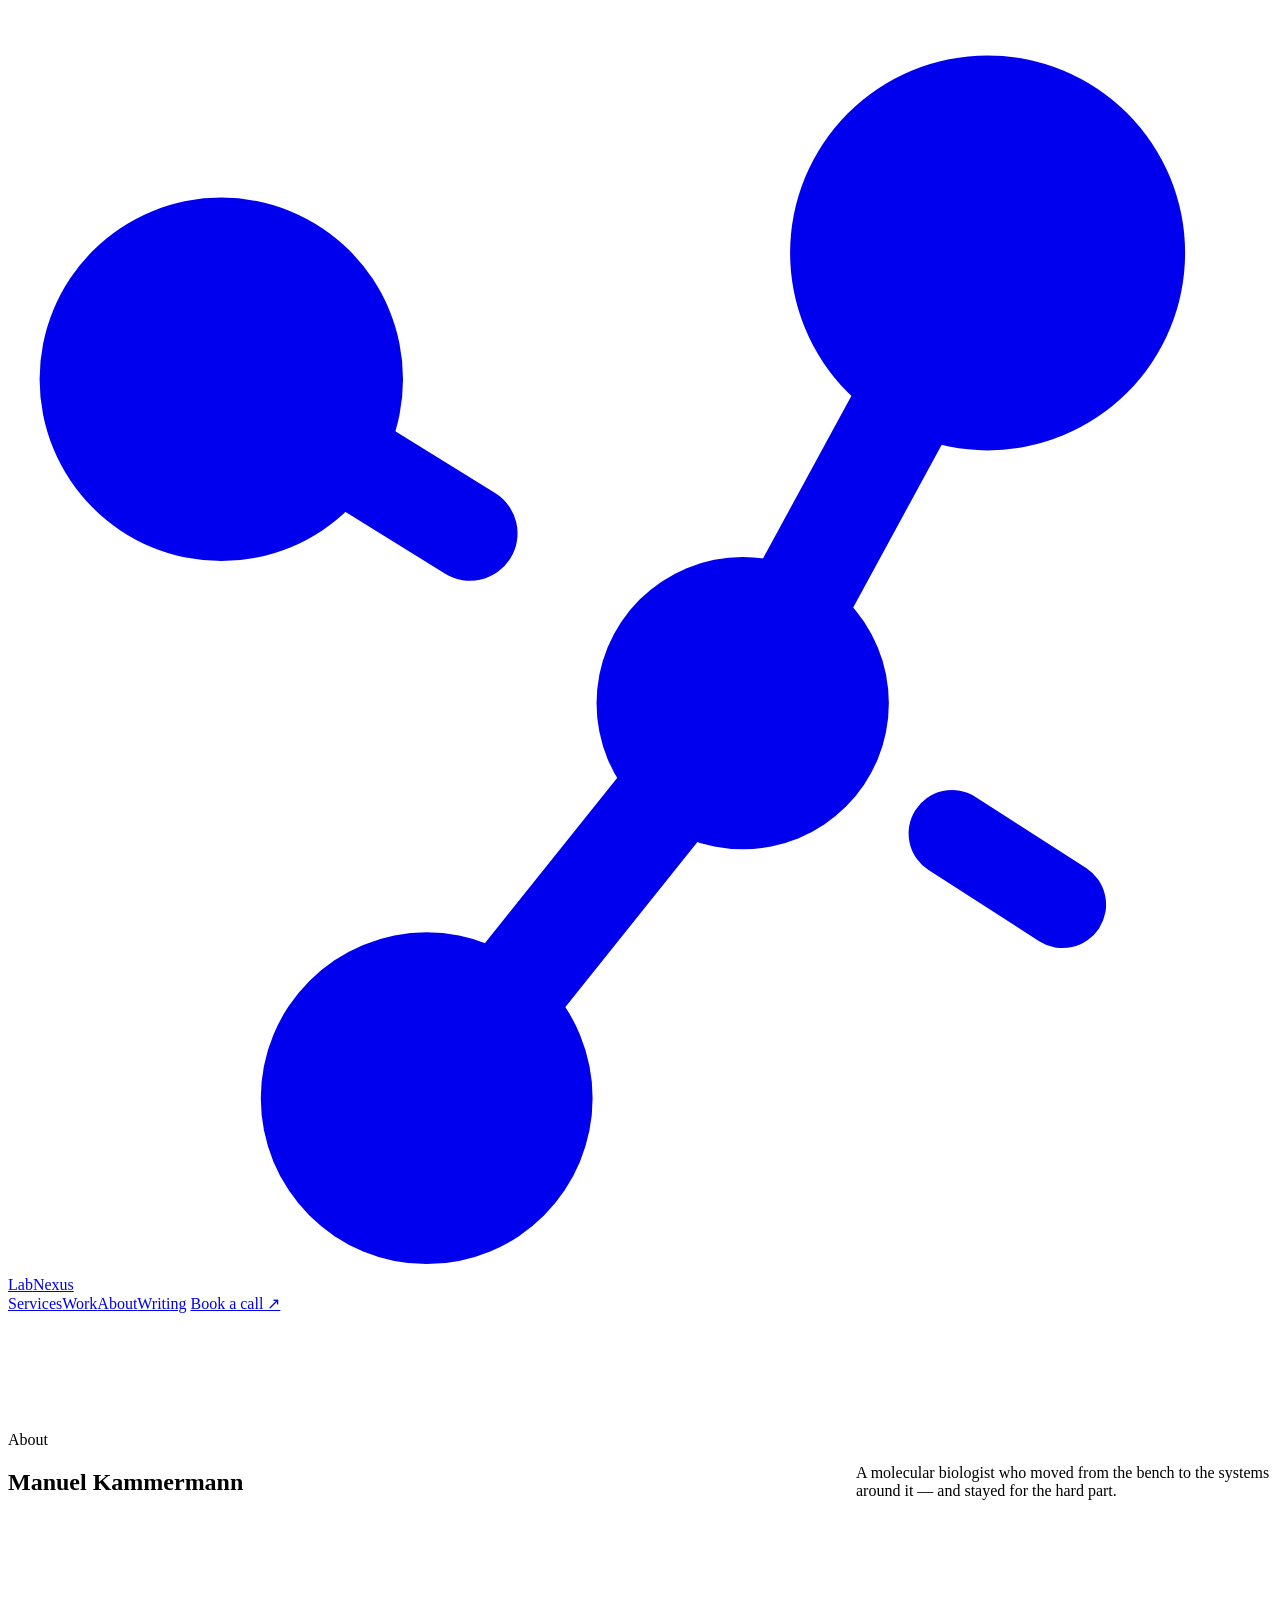
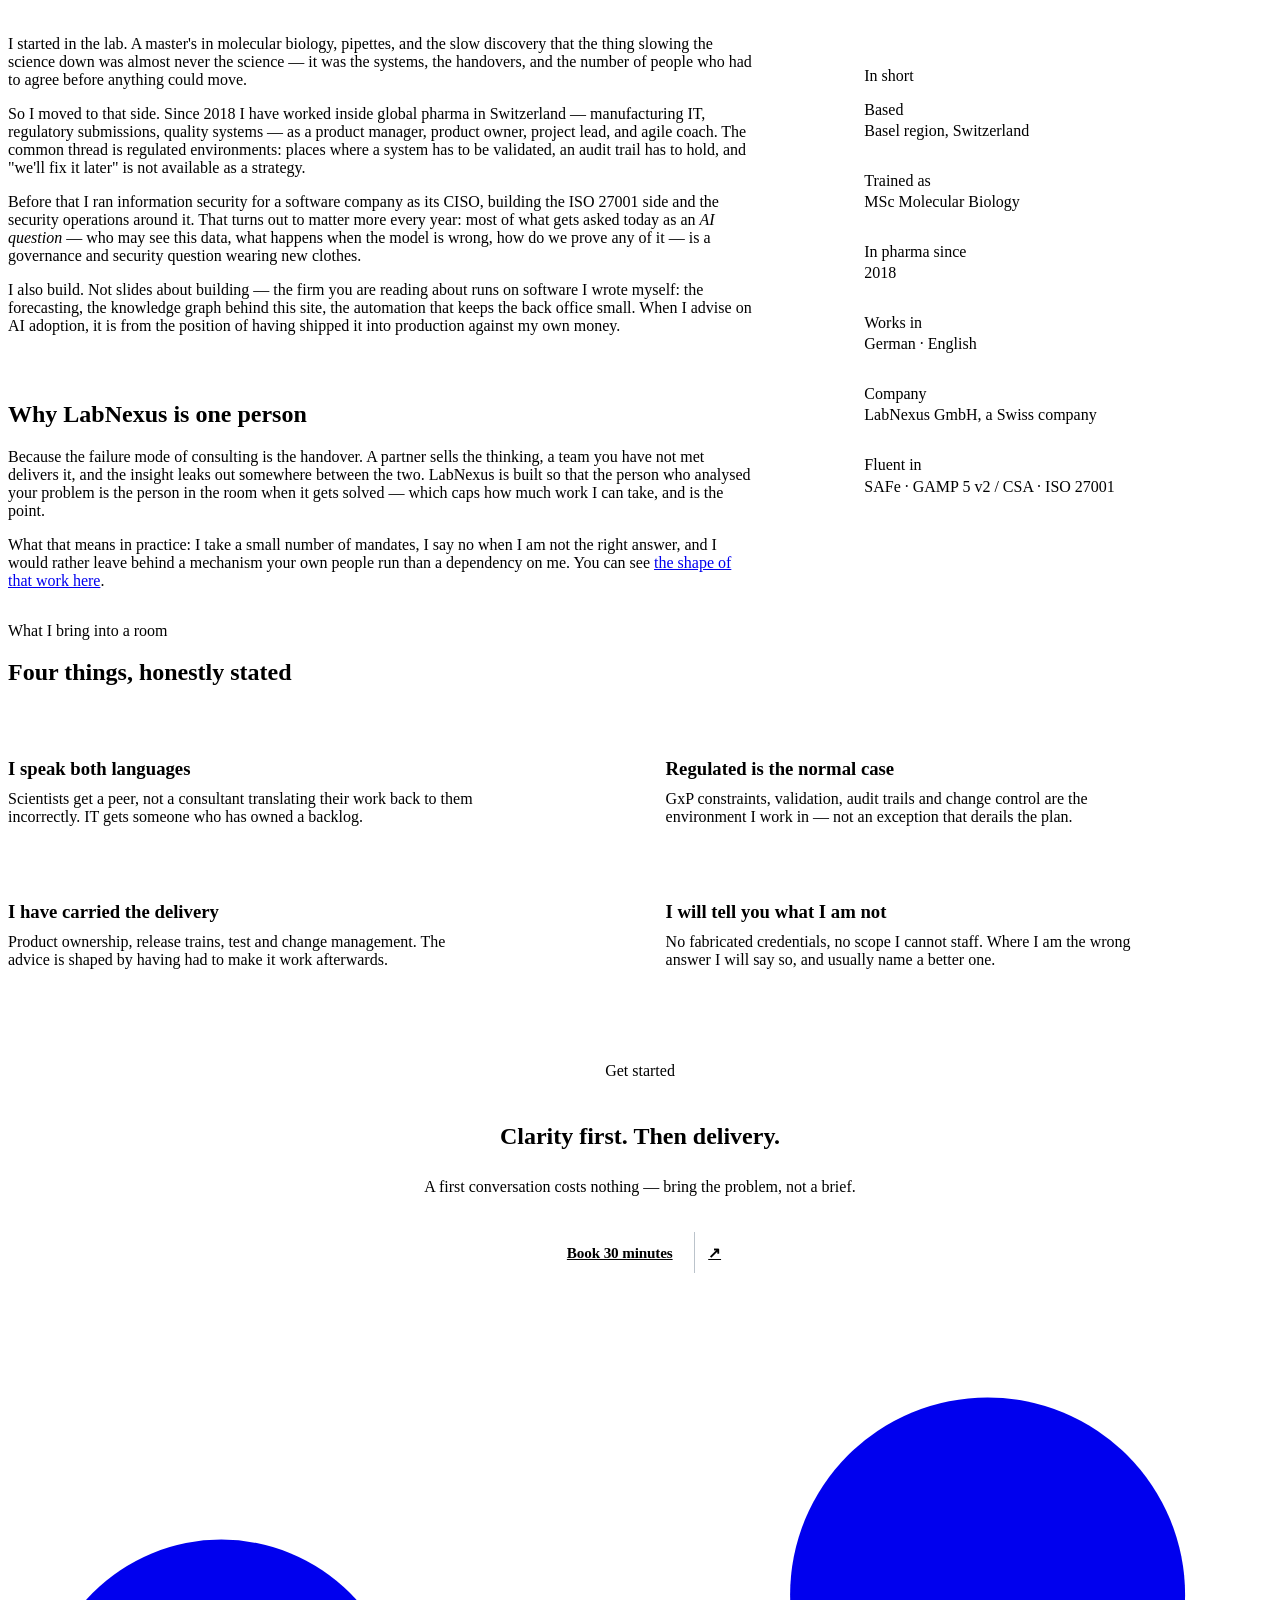
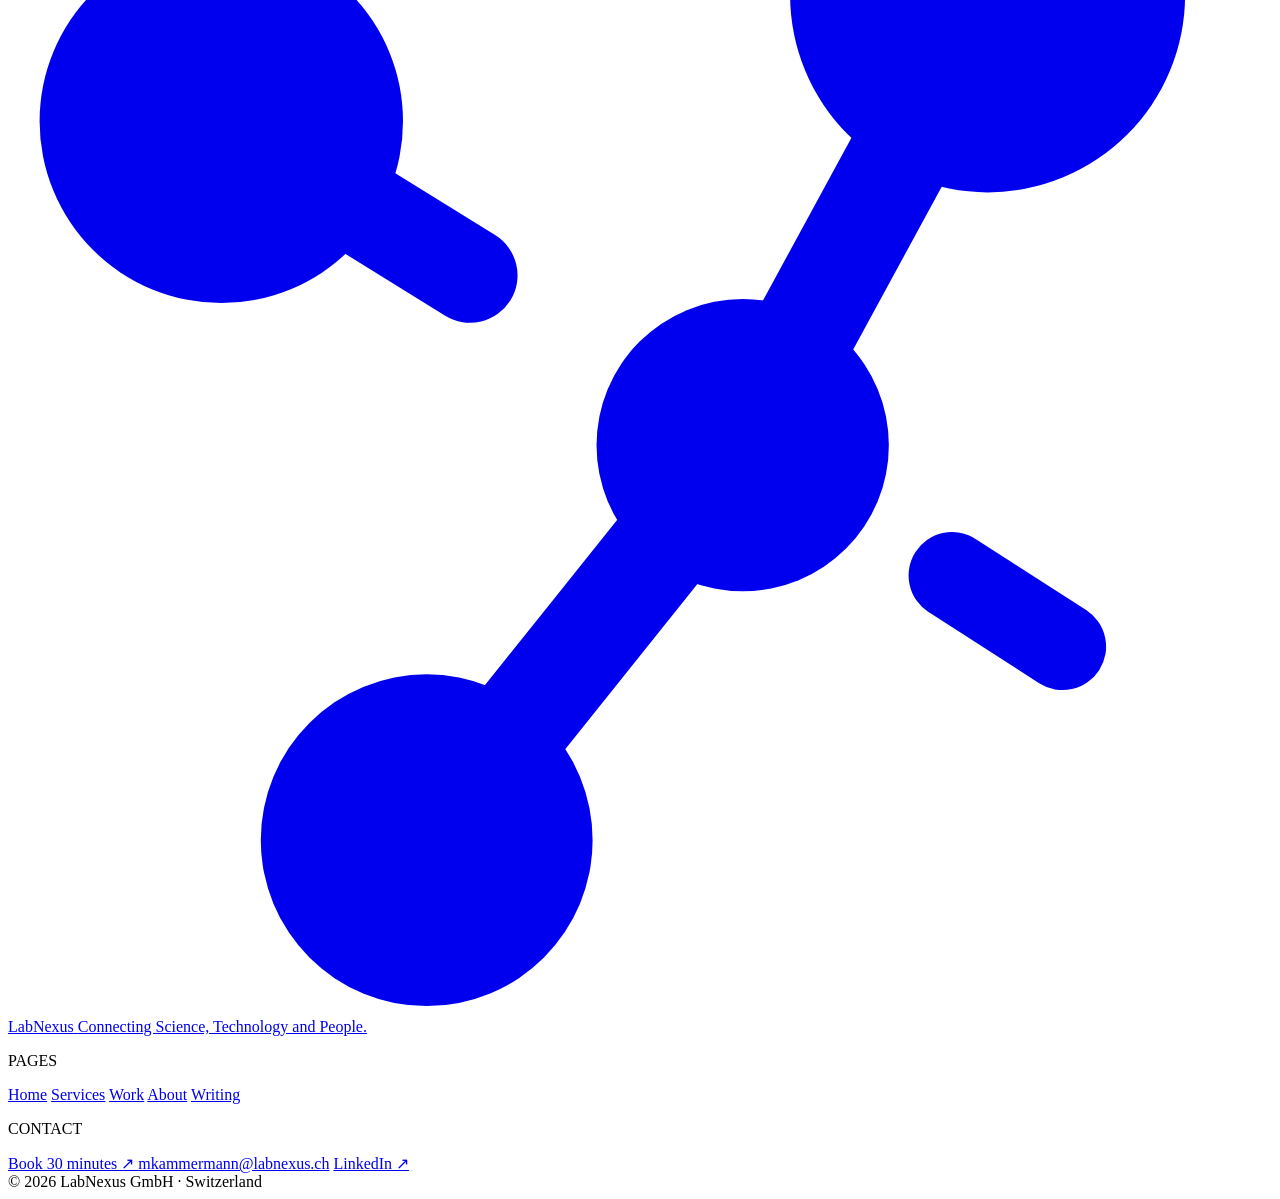
==== about/index.html @ 08b8c196 "site: build 2026-09-07T13:19Z" ====
<!DOCTYPE html><html lang="en"> <head><meta charset="utf-8"><meta name="viewport" content="width=device-width, initial-scale=1"><title>About — LabNexus</title><meta name="description" content="Manuel Kammermann, founder of LabNexus: a molecular biologist who moved from the bench to the systems around it, and has spent since 2018 inside regulated pharma."><meta property="og:title" content="About — LabNexus"><meta property="og:description" content="Manuel Kammermann, founder of LabNexus: a molecular biologist who moved from the bench to the systems around it, and has spent since 2018 inside regulated pharma."><meta property="og:type" content="website"><link rel="icon" href="data:,"><link rel="stylesheet" href="/labnexus-site/_astro/about.CJ8kAvr6.css">
<style>.waves[data-astro-cid-3a6e2aj5]{position:absolute;inset:auto 0 0;width:100%;height:min(60%,420px);pointer-events:none}
.hero[data-astro-cid-wu5dj4rx]{position:relative;overflow:hidden;padding-block:clamp(4rem,8vw,7rem)}.head[data-astro-cid-wu5dj4rx]{display:flex;align-items:flex-end;justify-content:space-between;gap:2rem;flex-wrap:wrap}.head[data-astro-cid-wu5dj4rx] .lead[data-astro-cid-wu5dj4rx]{max-width:26rem}
.btn[data-astro-cid-vnzlvqnm]{display:inline-flex;align-items:stretch;font-family:var(--font-sans);font-weight:500;font-size:.95rem;letter-spacing:-.01em;transition:opacity .15s ease,border-color .15s ease}.text[data-astro-cid-vnzlvqnm]{display:inline-flex;align-items:center;padding:.75em 1.4em}.arrow[data-astro-cid-vnzlvqnm]{display:inline-flex;align-items:center;justify-content:center;width:2.6em}.primary[data-astro-cid-vnzlvqnm]{background:var(--gold);color:var(--navy);font-weight:600}.primary[data-astro-cid-vnzlvqnm] .arrow[data-astro-cid-vnzlvqnm]{border-left:1px solid rgba(29,56,84,.3)}.primary[data-astro-cid-vnzlvqnm]:hover{opacity:.88}.ghost[data-astro-cid-vnzlvqnm]{border:1px solid var(--hairline);color:var(--fg)}.ghost[data-astro-cid-vnzlvqnm] .arrow[data-astro-cid-vnzlvqnm]{border-left:1px solid var(--hairline)}.ghost[data-astro-cid-vnzlvqnm]:hover{border-color:var(--fg)}
.split[data-astro-cid-kh7btl4r]{display:grid;grid-template-columns:minmax(0,1.7fr) minmax(0,1fr);gap:clamp(2.5rem,6vw,5rem);align-items:start}.bio[data-astro-cid-kh7btl4r] h2{margin-top:2.75em}.facts[data-astro-cid-kh7btl4r]{background:var(--surface);border-radius:12px;padding:clamp(1.5rem,2.5vw,2rem);position:sticky;top:2rem}.facts[data-astro-cid-kh7btl4r] dl[data-astro-cid-kh7btl4r]{margin:0;display:grid;gap:1.1rem}.row[data-astro-cid-kh7btl4r]{display:grid;gap:.2rem;border-top:1px solid var(--hairline);padding-top:.9rem}.row[data-astro-cid-kh7btl4r]:first-child{border-top:0;padding-top:0}dt[data-astro-cid-kh7btl4r]{color:var(--fg-3)}dd[data-astro-cid-kh7btl4r]{margin:0;color:var(--fg);font-weight:500}.head[data-astro-cid-kh7btl4r]{margin-bottom:clamp(2rem,4vw,3rem)}.grid[data-astro-cid-kh7btl4r]{display:grid;grid-template-columns:1fr 1fr;gap:clamp(2rem,4vw,3.5rem)}.item[data-astro-cid-kh7btl4r]{border-top:1px solid var(--hairline);padding-top:1.5rem}.item[data-astro-cid-kh7btl4r] .h3[data-astro-cid-kh7btl4r]{margin:0 0 .6rem}.item[data-astro-cid-kh7btl4r] p[data-astro-cid-kh7btl4r]{margin:0;color:var(--fg-2);max-width:30rem}@media(max-width:900px){.split[data-astro-cid-kh7btl4r]{grid-template-columns:1fr}.facts[data-astro-cid-kh7btl4r]{position:static}}@media(max-width:760px){.grid[data-astro-cid-kh7btl4r]{grid-template-columns:1fr}}
.banner[data-astro-cid-frbqrhml]{background:var(--surface);border-radius:16px;padding:clamp(3rem,6vw,5rem) clamp(1.5rem,4vw,4rem);display:grid;justify-items:center;text-align:center;gap:.5rem}.sub[data-astro-cid-frbqrhml]{margin:0 0 1.75rem;color:var(--fg-2);max-width:34rem}
</style></head> <body> <header class="dark" data-astro-cid-dmqpwcec> <div class="container bar" data-astro-cid-dmqpwcec> <a href="/labnexus-site/" class="brand" data-astro-cid-dmqpwcec><span class="logo" data-astro-cid-tvrurpns> <svg viewBox="0 0 32 32" aria-hidden="true" data-astro-cid-tvrurpns> <g stroke="currentColor" stroke-linecap="round" data-astro-cid-tvrurpns> <line x1="24.8" y1="6.2" x2="18.6" y2="17.6" stroke-width="2.6" data-astro-cid-tvrurpns></line> <line x1="18.6" y1="17.6" x2="10.6" y2="27.6" stroke-width="2.6" data-astro-cid-tvrurpns></line> <line x1="5.4" y1="9.4" x2="11.7" y2="13.3" stroke-width="2.4" data-astro-cid-tvrurpns></line> <line x1="23.9" y1="20.9" x2="26.7" y2="22.7" stroke-width="2.2" data-astro-cid-tvrurpns></line> </g> <circle cx="24.8" cy="6.2" r="5" fill="currentColor" data-astro-cid-tvrurpns></circle> <circle cx="5.4" cy="9.4" r="4.6" fill="currentColor" data-astro-cid-tvrurpns></circle> <circle cx="18.6" cy="17.6" r="3.7" fill="currentColor" data-astro-cid-tvrurpns></circle> <circle cx="10.6" cy="27.6" r="4.2" fill="currentColor" data-astro-cid-tvrurpns></circle> </svg> <span class="word" data-astro-cid-tvrurpns>Lab<span class="nexus" data-astro-cid-tvrurpns>Nexus</span></span> </span>  </a> <nav data-astro-cid-dmqpwcec> <a href="/labnexus-site/#services" data-astro-cid-dmqpwcec>Services</a><a href="/labnexus-site/work" data-astro-cid-dmqpwcec>Work</a><a href="/labnexus-site/about" data-astro-cid-dmqpwcec>About</a><a href="/labnexus-site/blog" data-astro-cid-dmqpwcec>Writing</a> <a href="https://calendar.app.google/GWzn5e6jQNoAXdLj6" target="_blank" rel="noopener noreferrer" class="cta" data-astro-cid-dmqpwcec>
Book a call ↗
</a> </nav> </div> </header>  <main>  <section class="hero dark" data-astro-cid-wu5dj4rx> <svg class="waves" viewBox="0 0 1440 420" preserveAspectRatio="xMidYMax slice" aria-hidden="true" data-astro-cid-3a6e2aj5> <path d="M-20,180 C 360,120 900,60 1460,130" fill="none" stroke="var(--green)" stroke-width="1" opacity="0.05" data-astro-cid-3a6e2aj5></path><path d="M-20,198 C 360,132 900,78 1460,144" fill="none" stroke="var(--green)" stroke-width="1" opacity="0.059000000000000004" data-astro-cid-3a6e2aj5></path><path d="M-20,216 C 360,144 900,96 1460,158" fill="none" stroke="var(--green)" stroke-width="1" opacity="0.068" data-astro-cid-3a6e2aj5></path><path d="M-20,234 C 360,156 900,114 1460,172" fill="none" stroke="var(--green)" stroke-width="1" opacity="0.077" data-astro-cid-3a6e2aj5></path><path d="M-20,252 C 360,168 900,132 1460,186" fill="none" stroke="var(--green)" stroke-width="1" opacity="0.086" data-astro-cid-3a6e2aj5></path><path d="M-20,270 C 360,180 900,150 1460,200" fill="none" stroke="var(--green)" stroke-width="1" opacity="0.095" data-astro-cid-3a6e2aj5></path><path d="M-20,288 C 360,192 900,168 1460,214" fill="none" stroke="var(--green)" stroke-width="1" opacity="0.104" data-astro-cid-3a6e2aj5></path><path d="M-20,306 C 360,204 900,186 1460,228" fill="none" stroke="var(--green)" stroke-width="1" opacity="0.113" data-astro-cid-3a6e2aj5></path><path d="M-20,324 C 360,216 900,204 1460,242" fill="none" stroke="var(--green)" stroke-width="1" opacity="0.122" data-astro-cid-3a6e2aj5></path><path d="M-20,342 C 360,228 900,222 1460,256" fill="none" stroke="var(--green)" stroke-width="1" opacity="0.131" data-astro-cid-3a6e2aj5></path><path d="M-20,360 C 360,240 900,240 1460,270" fill="none" stroke="var(--green)" stroke-width="1" opacity="0.14" data-astro-cid-3a6e2aj5></path><path d="M-20,378 C 360,252 900,258 1460,284" fill="none" stroke="var(--green)" stroke-width="1" opacity="0.149" data-astro-cid-3a6e2aj5></path><path d="M-20,396 C 360,264 900,276 1460,298" fill="none" stroke="var(--green)" stroke-width="1" opacity="0.15799999999999997" data-astro-cid-3a6e2aj5></path><path d="M-20,414 C 360,276 900,294 1460,312" fill="none" stroke="var(--green)" stroke-width="1" opacity="0.16699999999999998" data-astro-cid-3a6e2aj5></path> </svg>  <div class="container head" data-astro-cid-wu5dj4rx> <div data-astro-cid-wu5dj4rx> <p class="label">About</p> <h1 class="h1" data-astro-cid-wu5dj4rx>Manuel Kammermann</h1> </div> <p class="lead" data-astro-cid-wu5dj4rx>A molecular biologist who moved from the bench to the systems around it — and stayed for the hard part.</p> </div> </section>  <section class="section light" data-astro-cid-kh7btl4r> <div class="container split" data-astro-cid-kh7btl4r> <div class="prose bio" data-astro-cid-kh7btl4r> <p data-astro-cid-kh7btl4r>
I started in the lab. A master's in molecular biology, pipettes, and the
          slow discovery that the thing slowing the science down was almost never
          the science — it was the systems, the handovers, and the number of
          people who had to agree before anything could move.
</p> <p data-astro-cid-kh7btl4r>
So I moved to that side. Since 2018 I have worked inside global pharma
          in Switzerland — manufacturing IT, regulatory submissions, quality
          systems — as a product manager, product owner, project lead, and agile
          coach. The common thread is regulated environments: places where a
          system has to be validated, an audit trail has to hold, and "we'll fix
          it later" is not available as a strategy.
</p> <p data-astro-cid-kh7btl4r>
Before that I ran information security for a software company as its
          CISO, building the ISO 27001 side and the security operations around
          it. That turns out to matter more every year: most of what gets asked
          today as an <em data-astro-cid-kh7btl4r>AI question</em> — who may see this data, what happens
          when the model is wrong, how do we prove any of it — is a governance
          and security question wearing new clothes.
</p> <p data-astro-cid-kh7btl4r>
I also build. Not slides about building — the firm you are reading
          about runs on software I wrote myself: the forecasting, the knowledge
          graph behind this site, the automation that keeps the back office
          small. When I advise on AI adoption, it is from the position of having
          shipped it into production against my own money.
</p> <h2 data-astro-cid-kh7btl4r>Why LabNexus is one person</h2> <p data-astro-cid-kh7btl4r>
Because the failure mode of consulting is the handover. A partner sells
          the thinking, a team you have not met delivers it, and the insight
          leaks out somewhere between the two. LabNexus is built so that the
          person who analysed your problem is the person in the room when it gets
          solved — which caps how much work I can take, and is the point.
</p> <p data-astro-cid-kh7btl4r>
What that means in practice: I take a small number of mandates, I say
          no when I am not the right answer, and I would rather leave behind a
          mechanism your own people run than a dependency on me. You can see
<a href="/labnexus-site/work" data-astro-cid-kh7btl4r>the shape of that work here</a>.
</p> </div> <aside class="facts" data-astro-cid-kh7btl4r> <p class="label">In short</p> <dl data-astro-cid-kh7btl4r> <div class="row" data-astro-cid-kh7btl4r> <dt class="mono" data-astro-cid-kh7btl4r>Based</dt> <dd data-astro-cid-kh7btl4r>Basel region, Switzerland</dd> </div><div class="row" data-astro-cid-kh7btl4r> <dt class="mono" data-astro-cid-kh7btl4r>Trained as</dt> <dd data-astro-cid-kh7btl4r>MSc Molecular Biology</dd> </div><div class="row" data-astro-cid-kh7btl4r> <dt class="mono" data-astro-cid-kh7btl4r>In pharma since</dt> <dd data-astro-cid-kh7btl4r>2018</dd> </div><div class="row" data-astro-cid-kh7btl4r> <dt class="mono" data-astro-cid-kh7btl4r>Works in</dt> <dd data-astro-cid-kh7btl4r>German · English</dd> </div><div class="row" data-astro-cid-kh7btl4r> <dt class="mono" data-astro-cid-kh7btl4r>Company</dt> <dd data-astro-cid-kh7btl4r>LabNexus GmbH, a Swiss company</dd> </div><div class="row" data-astro-cid-kh7btl4r> <dt class="mono" data-astro-cid-kh7btl4r>Fluent in</dt> <dd data-astro-cid-kh7btl4r>SAFe · GAMP 5 v2 / CSA · ISO 27001</dd> </div> </dl> </aside> </div> </section> <section class="section dark" data-astro-cid-kh7btl4r> <div class="container" data-astro-cid-kh7btl4r> <p class="label">What I bring into a room</p> <h2 class="h2 head" data-astro-cid-kh7btl4r>Four things, honestly stated</h2> <div class="grid" data-astro-cid-kh7btl4r> <div class="item" data-astro-cid-kh7btl4r> <h3 class="h3" data-astro-cid-kh7btl4r>I speak both languages</h3> <p data-astro-cid-kh7btl4r>
Scientists get a peer, not a consultant translating their work back
            to them incorrectly. IT gets someone who has owned a backlog.
</p> </div> <div class="item" data-astro-cid-kh7btl4r> <h3 class="h3" data-astro-cid-kh7btl4r>Regulated is the normal case</h3> <p data-astro-cid-kh7btl4r>
GxP constraints, validation, audit trails and change control are the
            environment I work in — not an exception that derails the plan.
</p> </div> <div class="item" data-astro-cid-kh7btl4r> <h3 class="h3" data-astro-cid-kh7btl4r>I have carried the delivery</h3> <p data-astro-cid-kh7btl4r>
Product ownership, release trains, test and change management. The
            advice is shaped by having had to make it work afterwards.
</p> </div> <div class="item" data-astro-cid-kh7btl4r> <h3 class="h3" data-astro-cid-kh7btl4r>I will tell you what I am not</h3> <p data-astro-cid-kh7btl4r>
No fabricated credentials, no scope I cannot staff. Where I am the
            wrong answer I will say so, and usually name a better one.
</p> </div> </div> </div> </section> <section class="section dark" data-astro-cid-frbqrhml> <div class="container" data-astro-cid-frbqrhml> <div class="banner" data-astro-cid-frbqrhml> <p class="label" data-astro-cid-frbqrhml>Get started</p> <h2 class="h2" data-astro-cid-frbqrhml>Clarity first. <span class="accent" data-astro-cid-frbqrhml>Then delivery.</span></h2> <p class="sub" data-astro-cid-frbqrhml>A first conversation costs nothing — bring the problem, not a brief.</p> <a href="https://calendar.app.google/GWzn5e6jQNoAXdLj6" class="btn primary" target="_blank" rel="noopener noreferrer" data-astro-cid-vnzlvqnm> <span class="text" data-astro-cid-vnzlvqnm>Book 30 minutes</span> <span class="arrow" aria-hidden="true" data-astro-cid-vnzlvqnm>↗</span> </a>  </div> </div> </section>   </main> <footer class="dark footer" data-astro-cid-sz7xmlte> <div class="container" data-astro-cid-sz7xmlte> <div class="cols" data-astro-cid-sz7xmlte> <div class="brand-col" data-astro-cid-sz7xmlte> <a href="/labnexus-site/" class="brand" data-astro-cid-sz7xmlte><span class="logo" data-astro-cid-tvrurpns> <svg viewBox="0 0 32 32" aria-hidden="true" data-astro-cid-tvrurpns> <g stroke="currentColor" stroke-linecap="round" data-astro-cid-tvrurpns> <line x1="24.8" y1="6.2" x2="18.6" y2="17.6" stroke-width="2.6" data-astro-cid-tvrurpns></line> <line x1="18.6" y1="17.6" x2="10.6" y2="27.6" stroke-width="2.6" data-astro-cid-tvrurpns></line> <line x1="5.4" y1="9.4" x2="11.7" y2="13.3" stroke-width="2.4" data-astro-cid-tvrurpns></line> <line x1="23.9" y1="20.9" x2="26.7" y2="22.7" stroke-width="2.2" data-astro-cid-tvrurpns></line> </g> <circle cx="24.8" cy="6.2" r="5" fill="currentColor" data-astro-cid-tvrurpns></circle> <circle cx="5.4" cy="9.4" r="4.6" fill="currentColor" data-astro-cid-tvrurpns></circle> <circle cx="18.6" cy="17.6" r="3.7" fill="currentColor" data-astro-cid-tvrurpns></circle> <circle cx="10.6" cy="27.6" r="4.2" fill="currentColor" data-astro-cid-tvrurpns></circle> </svg> <span class="word" data-astro-cid-tvrurpns>Lab<span class="nexus" data-astro-cid-tvrurpns>Nexus</span></span> </span> <span class="tagline" data-astro-cid-tvrurpns>Connecting Science, Technology and People.</span> </a> </div> <div class="col" data-astro-cid-sz7xmlte> <p class="mono head" data-astro-cid-sz7xmlte>PAGES</p> <a href="/labnexus-site/" data-astro-cid-sz7xmlte>Home</a> <a href="/labnexus-site/#services" data-astro-cid-sz7xmlte>Services</a> <a href="/labnexus-site/work" data-astro-cid-sz7xmlte>Work</a> <a href="/labnexus-site/about" data-astro-cid-sz7xmlte>About</a> <a href="/labnexus-site/blog" data-astro-cid-sz7xmlte>Writing</a> </div> <div class="col" data-astro-cid-sz7xmlte> <p class="mono head" data-astro-cid-sz7xmlte>CONTACT</p> <a href="https://calendar.app.google/GWzn5e6jQNoAXdLj6" target="_blank" rel="noopener noreferrer" data-astro-cid-sz7xmlte>
Book 30 minutes ↗
</a> <a href="mailto:mkammermann@labnexus.ch" data-astro-cid-sz7xmlte>mkammermann@labnexus.ch</a> <a href="https://www.linkedin.com/company/labnexus" target="_blank" rel="noopener noreferrer" data-astro-cid-sz7xmlte>LinkedIn ↗</a> </div> </div> <div class="bar mono" data-astro-cid-sz7xmlte> <span data-astro-cid-sz7xmlte>© 2026 LabNexus GmbH · Switzerland</span> </div> </div> </footer>  </body></html>
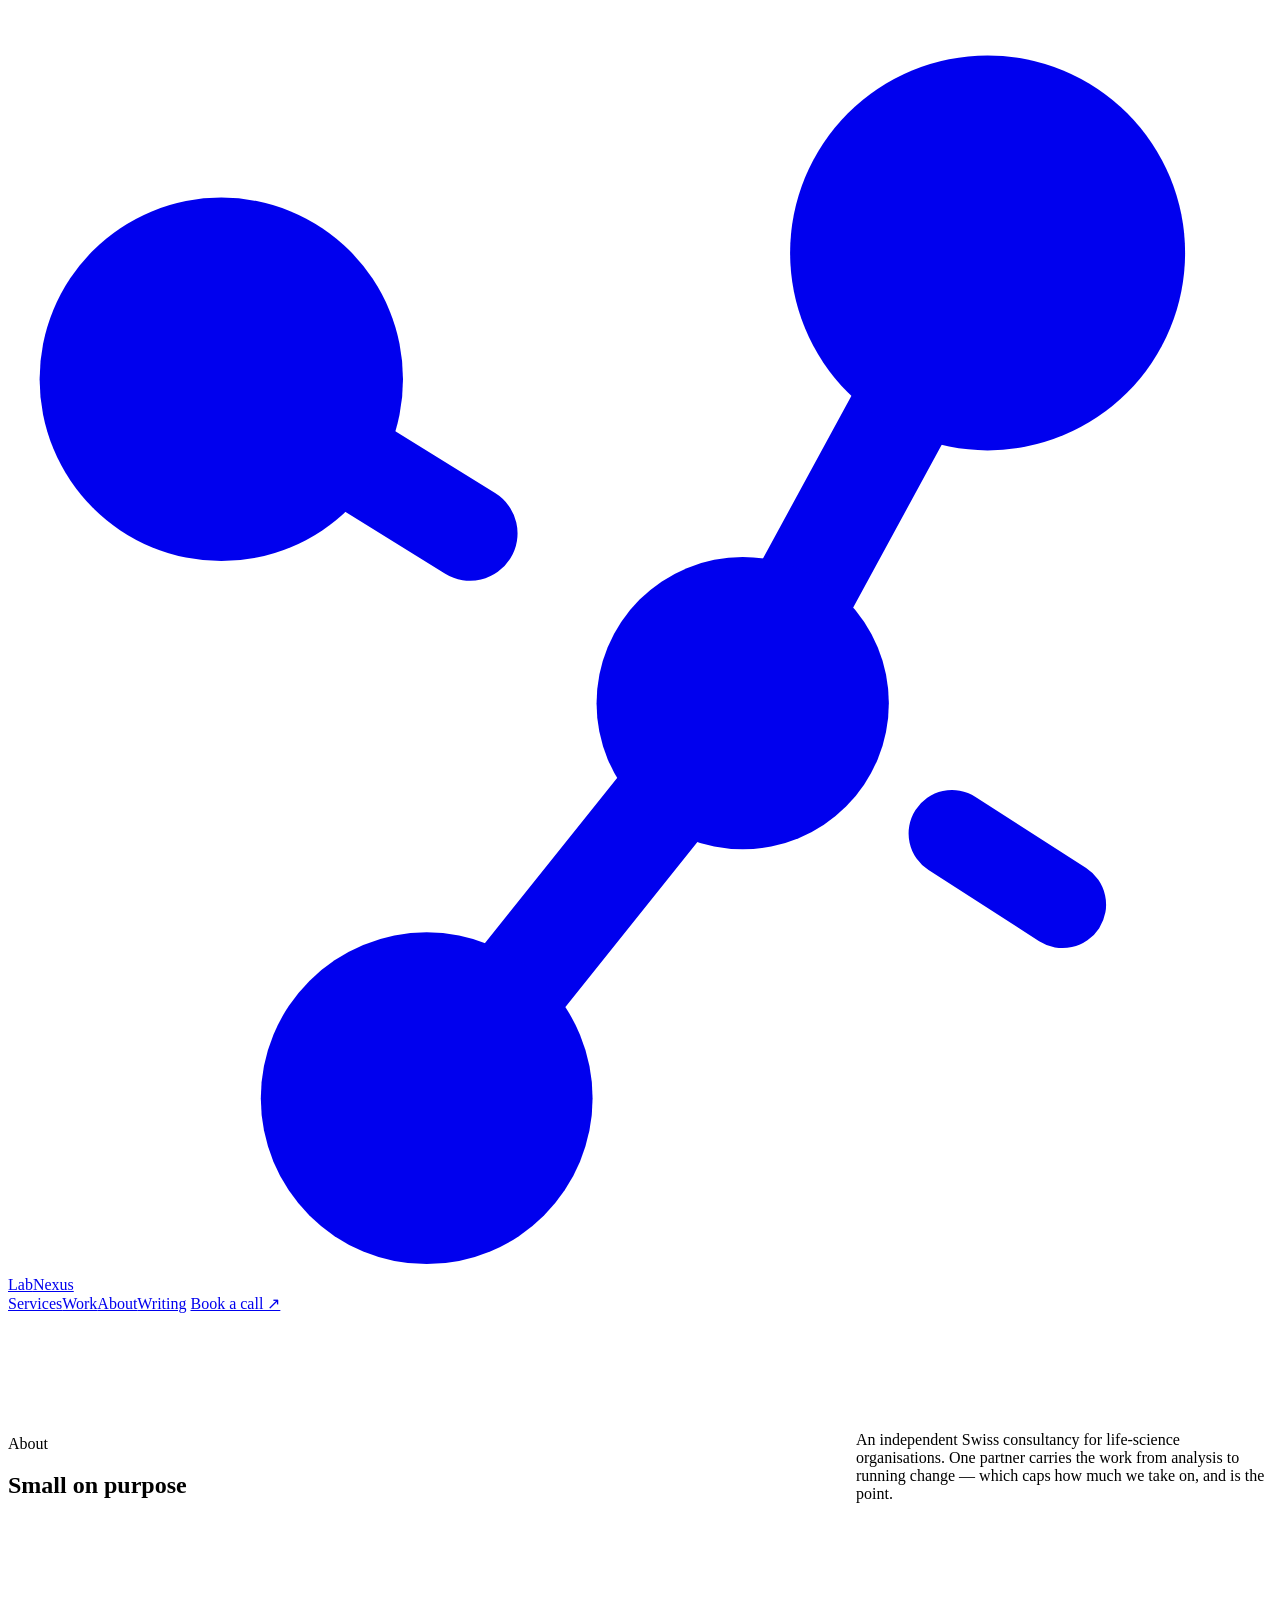
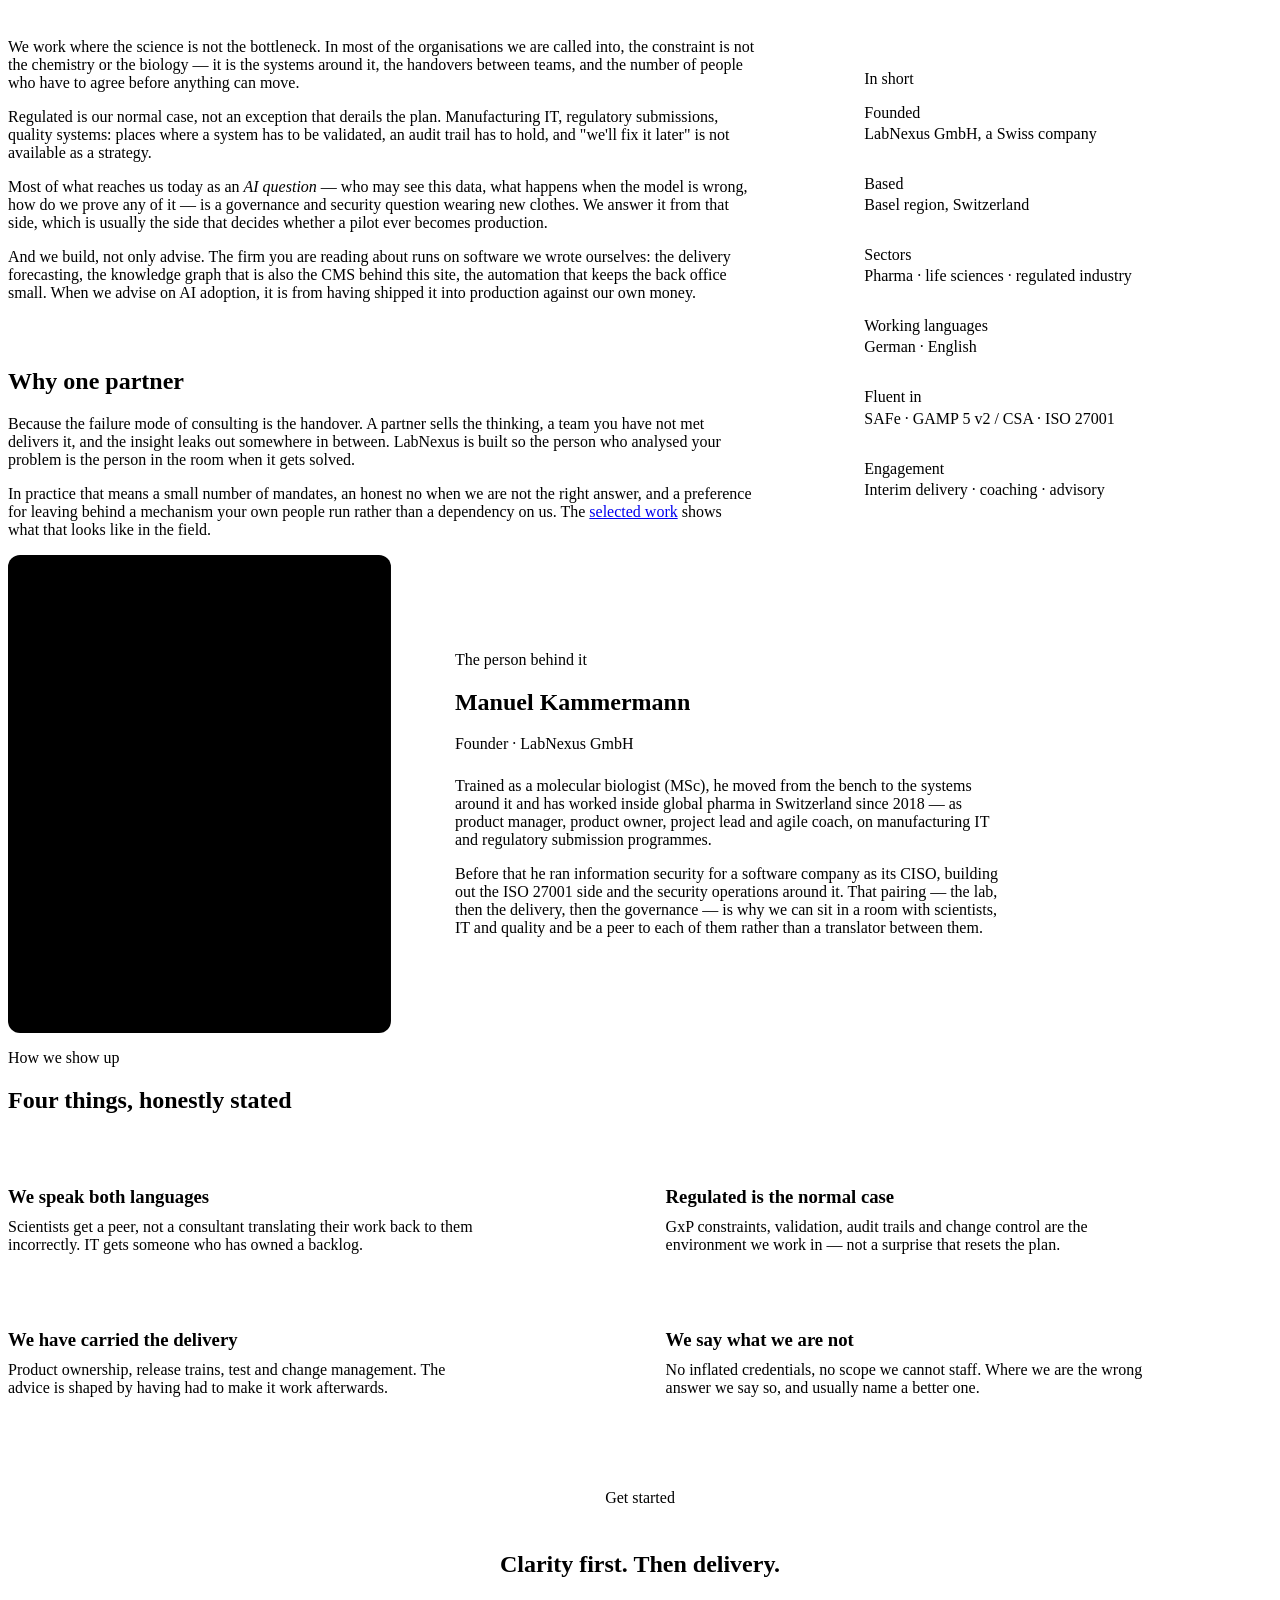
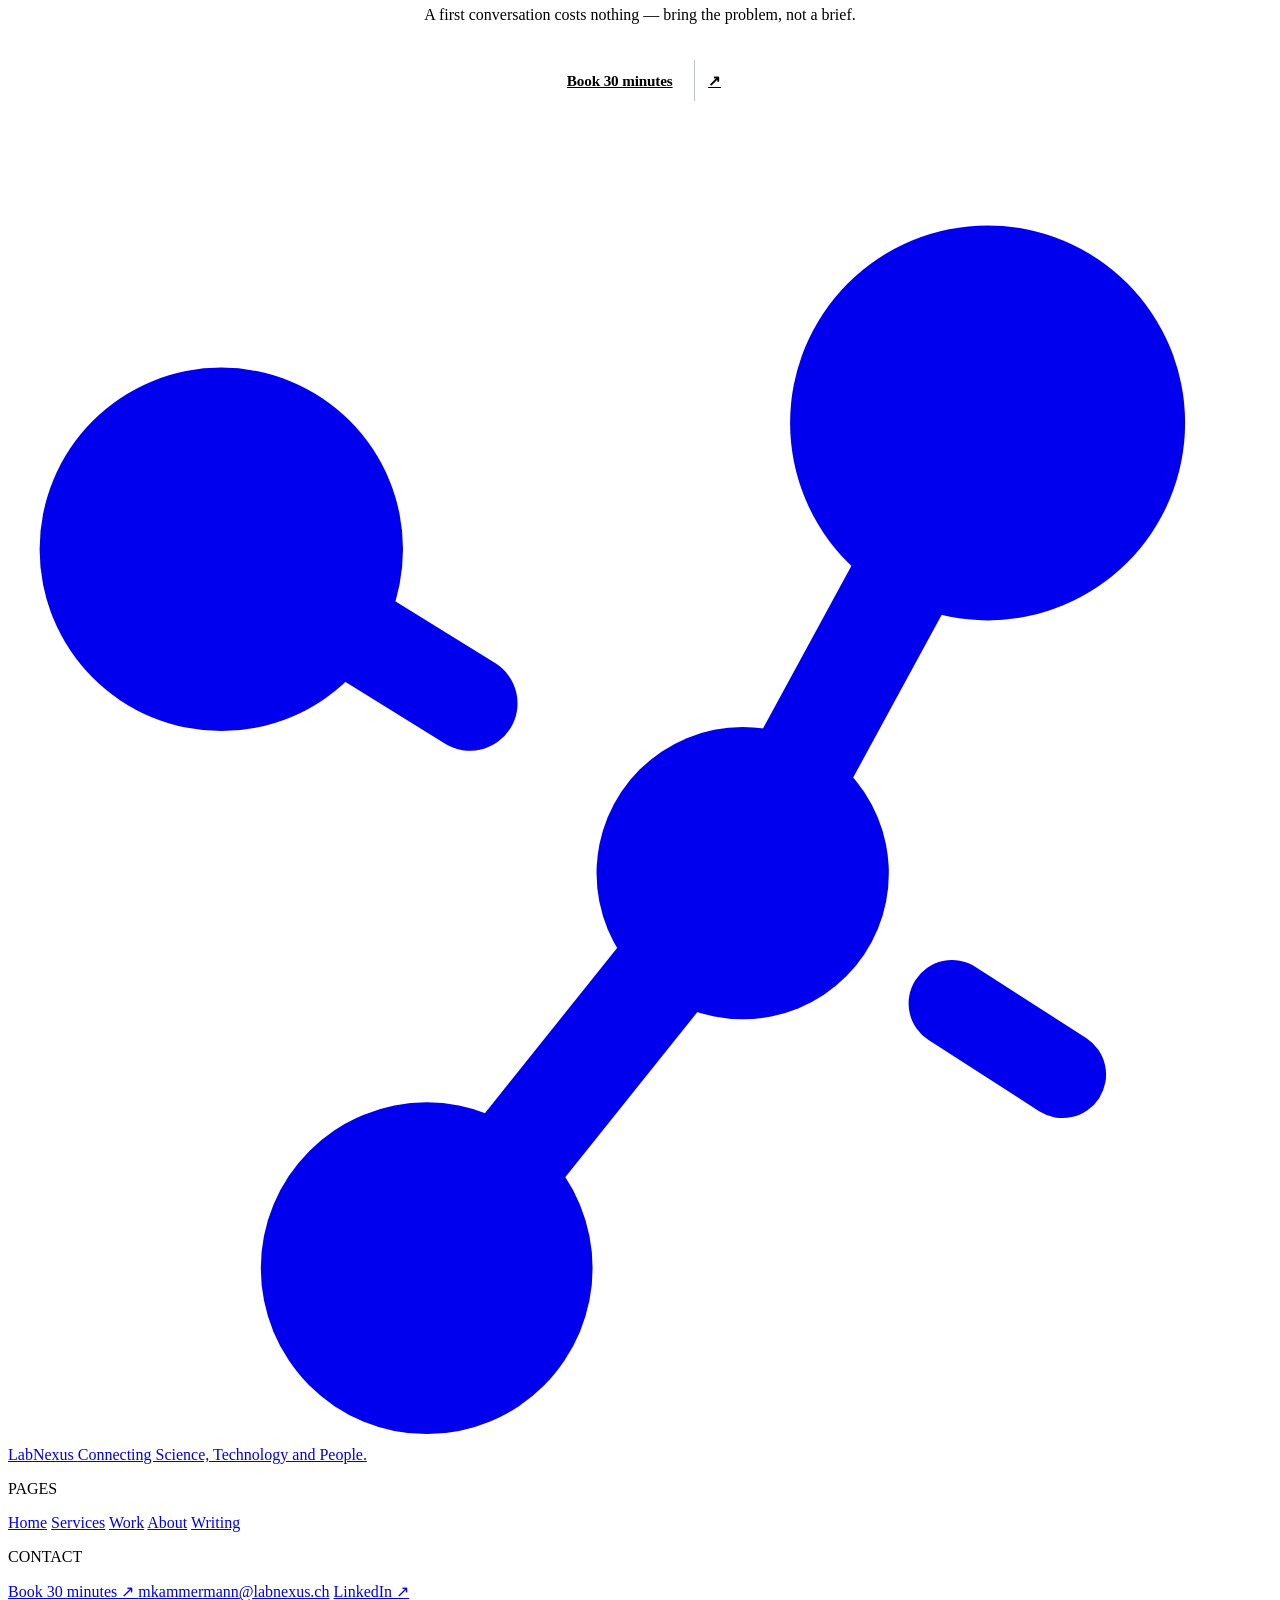
==== commit aabc8c5e: "site: build 2026-09-08T14:35Z" ====
--- a/about/index.html
+++ b/about/index.html
@@ -1,59 +1,70 @@
-<!DOCTYPE html><html lang="en"> <head><meta charset="utf-8"><meta name="viewport" content="width=device-width, initial-scale=1"><title>About — LabNexus</title><meta name="description" content="Manuel Kammermann, founder of LabNexus: a molecular biologist who moved from the bench to the systems around it, and has spent since 2018 inside regulated pharma."><meta property="og:title" content="About — LabNexus"><meta property="og:description" content="Manuel Kammermann, founder of LabNexus: a molecular biologist who moved from the bench to the systems around it, and has spent since 2018 inside regulated pharma."><meta property="og:type" content="website"><link rel="icon" href="data:,"><link rel="stylesheet" href="/labnexus-site/_astro/about.CJ8kAvr6.css">
+<!DOCTYPE html><html lang="en"> <head><meta charset="utf-8"><meta name="viewport" content="width=device-width, initial-scale=1"><title>About — LabNexus</title><meta name="description" content="LabNexus is an independent Swiss consultancy for life-science organisations: one partner carries the work from analysis to running change."><meta property="og:title" content="About — LabNexus"><meta property="og:description" content="LabNexus is an independent Swiss consultancy for life-science organisations: one partner carries the work from analysis to running change."><meta property="og:type" content="website"><link rel="icon" href="data:,"><link rel="stylesheet" href="/labnexus-site/_astro/about.CJ8kAvr6.css">
 <style>.waves[data-astro-cid-3a6e2aj5]{position:absolute;inset:auto 0 0;width:100%;height:min(60%,420px);pointer-events:none}
 .hero[data-astro-cid-wu5dj4rx]{position:relative;overflow:hidden;padding-block:clamp(4rem,8vw,7rem)}.head[data-astro-cid-wu5dj4rx]{display:flex;align-items:flex-end;justify-content:space-between;gap:2rem;flex-wrap:wrap}.head[data-astro-cid-wu5dj4rx] .lead[data-astro-cid-wu5dj4rx]{max-width:26rem}
 .btn[data-astro-cid-vnzlvqnm]{display:inline-flex;align-items:stretch;font-family:var(--font-sans);font-weight:500;font-size:.95rem;letter-spacing:-.01em;transition:opacity .15s ease,border-color .15s ease}.text[data-astro-cid-vnzlvqnm]{display:inline-flex;align-items:center;padding:.75em 1.4em}.arrow[data-astro-cid-vnzlvqnm]{display:inline-flex;align-items:center;justify-content:center;width:2.6em}.primary[data-astro-cid-vnzlvqnm]{background:var(--gold);color:var(--navy);font-weight:600}.primary[data-astro-cid-vnzlvqnm] .arrow[data-astro-cid-vnzlvqnm]{border-left:1px solid rgba(29,56,84,.3)}.primary[data-astro-cid-vnzlvqnm]:hover{opacity:.88}.ghost[data-astro-cid-vnzlvqnm]{border:1px solid var(--hairline);color:var(--fg)}.ghost[data-astro-cid-vnzlvqnm] .arrow[data-astro-cid-vnzlvqnm]{border-left:1px solid var(--hairline)}.ghost[data-astro-cid-vnzlvqnm]:hover{border-color:var(--fg)}
-.split[data-astro-cid-kh7btl4r]{display:grid;grid-template-columns:minmax(0,1.7fr) minmax(0,1fr);gap:clamp(2.5rem,6vw,5rem);align-items:start}.bio[data-astro-cid-kh7btl4r] h2{margin-top:2.75em}.facts[data-astro-cid-kh7btl4r]{background:var(--surface);border-radius:12px;padding:clamp(1.5rem,2.5vw,2rem);position:sticky;top:2rem}.facts[data-astro-cid-kh7btl4r] dl[data-astro-cid-kh7btl4r]{margin:0;display:grid;gap:1.1rem}.row[data-astro-cid-kh7btl4r]{display:grid;gap:.2rem;border-top:1px solid var(--hairline);padding-top:.9rem}.row[data-astro-cid-kh7btl4r]:first-child{border-top:0;padding-top:0}dt[data-astro-cid-kh7btl4r]{color:var(--fg-3)}dd[data-astro-cid-kh7btl4r]{margin:0;color:var(--fg);font-weight:500}.head[data-astro-cid-kh7btl4r]{margin-bottom:clamp(2rem,4vw,3rem)}.grid[data-astro-cid-kh7btl4r]{display:grid;grid-template-columns:1fr 1fr;gap:clamp(2rem,4vw,3.5rem)}.item[data-astro-cid-kh7btl4r]{border-top:1px solid var(--hairline);padding-top:1.5rem}.item[data-astro-cid-kh7btl4r] .h3[data-astro-cid-kh7btl4r]{margin:0 0 .6rem}.item[data-astro-cid-kh7btl4r] p[data-astro-cid-kh7btl4r]{margin:0;color:var(--fg-2);max-width:30rem}@media(max-width:900px){.split[data-astro-cid-kh7btl4r]{grid-template-columns:1fr}.facts[data-astro-cid-kh7btl4r]{position:static}}@media(max-width:760px){.grid[data-astro-cid-kh7btl4r]{grid-template-columns:1fr}}
+.panel[data-astro-cid-wbibpcll]{display:block;width:100%;height:auto;border-radius:12px}.portrait[data-astro-cid-qa7tv6bf]{width:100%;height:auto;border-radius:12px;aspect-ratio:4 / 5;object-fit:cover}.split[data-astro-cid-kh7btl4r]{display:grid;grid-template-columns:minmax(0,1.7fr) minmax(0,1fr);gap:clamp(2.5rem,6vw,5rem);align-items:start}.body[data-astro-cid-kh7btl4r] h2{margin-top:2.75em}.facts[data-astro-cid-kh7btl4r]{background:var(--surface);border-radius:12px;padding:clamp(1.5rem,2.5vw,2rem);position:sticky;top:2rem}.facts[data-astro-cid-kh7btl4r] dl[data-astro-cid-kh7btl4r]{margin:0;display:grid;gap:1.1rem}.row[data-astro-cid-kh7btl4r]{display:grid;gap:.2rem;border-top:1px solid var(--hairline);padding-top:.9rem}.row[data-astro-cid-kh7btl4r]:first-child{border-top:0;padding-top:0}dt[data-astro-cid-kh7btl4r]{color:var(--fg-3)}dd[data-astro-cid-kh7btl4r]{margin:0;color:var(--fg);font-weight:500}.founder[data-astro-cid-kh7btl4r]{display:grid;grid-template-columns:minmax(0,.75fr) minmax(0,1.6fr);gap:clamp(2rem,5vw,4rem);align-items:center}.who[data-astro-cid-kh7btl4r] p[data-astro-cid-kh7btl4r]{color:var(--fg-2);max-width:34rem}.who[data-astro-cid-kh7btl4r] .role[data-astro-cid-kh7btl4r]{margin:.5rem 0 1.5rem;color:var(--accent-ink)}.head[data-astro-cid-kh7btl4r]{margin-bottom:clamp(2rem,4vw,3rem)}.grid[data-astro-cid-kh7btl4r]{display:grid;grid-template-columns:1fr 1fr;gap:clamp(2rem,4vw,3.5rem)}.item[data-astro-cid-kh7btl4r]{border-top:1px solid var(--hairline);padding-top:1.5rem}.item[data-astro-cid-kh7btl4r] .h3[data-astro-cid-kh7btl4r]{margin:0 0 .6rem}.item[data-astro-cid-kh7btl4r] p[data-astro-cid-kh7btl4r]{margin:0;color:var(--fg-2);max-width:30rem}@media(max-width:900px){.split[data-astro-cid-kh7btl4r],.founder[data-astro-cid-kh7btl4r]{grid-template-columns:1fr}.facts[data-astro-cid-kh7btl4r]{position:static}.shot[data-astro-cid-kh7btl4r]{max-width:20rem}}@media(max-width:760px){.grid[data-astro-cid-kh7btl4r]{grid-template-columns:1fr}}
 .banner[data-astro-cid-frbqrhml]{background:var(--surface);border-radius:16px;padding:clamp(3rem,6vw,5rem) clamp(1.5rem,4vw,4rem);display:grid;justify-items:center;text-align:center;gap:.5rem}.sub[data-astro-cid-frbqrhml]{margin:0 0 1.75rem;color:var(--fg-2);max-width:34rem}
 </style></head> <body> <header class="dark" data-astro-cid-dmqpwcec> <div class="container bar" data-astro-cid-dmqpwcec> <a href="/labnexus-site/" class="brand" data-astro-cid-dmqpwcec><span class="logo" data-astro-cid-tvrurpns> <svg viewBox="0 0 32 32" aria-hidden="true" data-astro-cid-tvrurpns> <g stroke="currentColor" stroke-linecap="round" data-astro-cid-tvrurpns> <line x1="24.8" y1="6.2" x2="18.6" y2="17.6" stroke-width="2.6" data-astro-cid-tvrurpns></line> <line x1="18.6" y1="17.6" x2="10.6" y2="27.6" stroke-width="2.6" data-astro-cid-tvrurpns></line> <line x1="5.4" y1="9.4" x2="11.7" y2="13.3" stroke-width="2.4" data-astro-cid-tvrurpns></line> <line x1="23.9" y1="20.9" x2="26.7" y2="22.7" stroke-width="2.2" data-astro-cid-tvrurpns></line> </g> <circle cx="24.8" cy="6.2" r="5" fill="currentColor" data-astro-cid-tvrurpns></circle> <circle cx="5.4" cy="9.4" r="4.6" fill="currentColor" data-astro-cid-tvrurpns></circle> <circle cx="18.6" cy="17.6" r="3.7" fill="currentColor" data-astro-cid-tvrurpns></circle> <circle cx="10.6" cy="27.6" r="4.2" fill="currentColor" data-astro-cid-tvrurpns></circle> </svg> <span class="word" data-astro-cid-tvrurpns>Lab<span class="nexus" data-astro-cid-tvrurpns>Nexus</span></span> </span>  </a> <nav data-astro-cid-dmqpwcec> <a href="/labnexus-site/#services" data-astro-cid-dmqpwcec>Services</a><a href="/labnexus-site/work" data-astro-cid-dmqpwcec>Work</a><a href="/labnexus-site/about" data-astro-cid-dmqpwcec>About</a><a href="/labnexus-site/blog" data-astro-cid-dmqpwcec>Writing</a> <a href="https://calendar.app.google/GWzn5e6jQNoAXdLj6" target="_blank" rel="noopener noreferrer" class="cta" data-astro-cid-dmqpwcec>
 Book a call ↗
-</a> </nav> </div> </header>  <main>  <section class="hero dark" data-astro-cid-wu5dj4rx> <svg class="waves" viewBox="0 0 1440 420" preserveAspectRatio="xMidYMax slice" aria-hidden="true" data-astro-cid-3a6e2aj5> <path d="M-20,180 C 360,120 900,60 1460,130" fill="none" stroke="var(--green)" stroke-width="1" opacity="0.05" data-astro-cid-3a6e2aj5></path><path d="M-20,198 C 360,132 900,78 1460,144" fill="none" stroke="var(--green)" stroke-width="1" opacity="0.059000000000000004" data-astro-cid-3a6e2aj5></path><path d="M-20,216 C 360,144 900,96 1460,158" fill="none" stroke="var(--green)" stroke-width="1" opacity="0.068" data-astro-cid-3a6e2aj5></path><path d="M-20,234 C 360,156 900,114 1460,172" fill="none" stroke="var(--green)" stroke-width="1" opacity="0.077" data-astro-cid-3a6e2aj5></path><path d="M-20,252 C 360,168 900,132 1460,186" fill="none" stroke="var(--green)" stroke-width="1" opacity="0.086" data-astro-cid-3a6e2aj5></path><path d="M-20,270 C 360,180 900,150 1460,200" fill="none" stroke="var(--green)" stroke-width="1" opacity="0.095" data-astro-cid-3a6e2aj5></path><path d="M-20,288 C 360,192 900,168 1460,214" fill="none" stroke="var(--green)" stroke-width="1" opacity="0.104" data-astro-cid-3a6e2aj5></path><path d="M-20,306 C 360,204 900,186 1460,228" fill="none" stroke="var(--green)" stroke-width="1" opacity="0.113" data-astro-cid-3a6e2aj5></path><path d="M-20,324 C 360,216 900,204 1460,242" fill="none" stroke="var(--green)" stroke-width="1" opacity="0.122" data-astro-cid-3a6e2aj5></path><path d="M-20,342 C 360,228 900,222 1460,256" fill="none" stroke="var(--green)" stroke-width="1" opacity="0.131" data-astro-cid-3a6e2aj5></path><path d="M-20,360 C 360,240 900,240 1460,270" fill="none" stroke="var(--green)" stroke-width="1" opacity="0.14" data-astro-cid-3a6e2aj5></path><path d="M-20,378 C 360,252 900,258 1460,284" fill="none" stroke="var(--green)" stroke-width="1" opacity="0.149" data-astro-cid-3a6e2aj5></path><path d="M-20,396 C 360,264 900,276 1460,298" fill="none" stroke="var(--green)" stroke-width="1" opacity="0.15799999999999997" data-astro-cid-3a6e2aj5></path><path d="M-20,414 C 360,276 900,294 1460,312" fill="none" stroke="var(--green)" stroke-width="1" opacity="0.16699999999999998" data-astro-cid-3a6e2aj5></path> </svg>  <div class="container head" data-astro-cid-wu5dj4rx> <div data-astro-cid-wu5dj4rx> <p class="label">About</p> <h1 class="h1" data-astro-cid-wu5dj4rx>Manuel Kammermann</h1> </div> <p class="lead" data-astro-cid-wu5dj4rx>A molecular biologist who moved from the bench to the systems around it — and stayed for the hard part.</p> </div> </section>  <section class="section light" data-astro-cid-kh7btl4r> <div class="container split" data-astro-cid-kh7btl4r> <div class="prose bio" data-astro-cid-kh7btl4r> <p data-astro-cid-kh7btl4r>
-I started in the lab. A master's in molecular biology, pipettes, and the
-          slow discovery that the thing slowing the science down was almost never
-          the science — it was the systems, the handovers, and the number of
-          people who had to agree before anything could move.
+</a> </nav> </div> </header>  <main>  <section class="hero dark" data-astro-cid-wu5dj4rx> <svg class="waves" viewBox="0 0 1440 420" preserveAspectRatio="xMidYMax slice" aria-hidden="true" data-astro-cid-3a6e2aj5> <path d="M-20,180 C 360,120 900,60 1460,130" fill="none" stroke="var(--green)" stroke-width="1" opacity="0.05" data-astro-cid-3a6e2aj5></path><path d="M-20,198 C 360,132 900,78 1460,144" fill="none" stroke="var(--green)" stroke-width="1" opacity="0.059000000000000004" data-astro-cid-3a6e2aj5></path><path d="M-20,216 C 360,144 900,96 1460,158" fill="none" stroke="var(--green)" stroke-width="1" opacity="0.068" data-astro-cid-3a6e2aj5></path><path d="M-20,234 C 360,156 900,114 1460,172" fill="none" stroke="var(--green)" stroke-width="1" opacity="0.077" data-astro-cid-3a6e2aj5></path><path d="M-20,252 C 360,168 900,132 1460,186" fill="none" stroke="var(--green)" stroke-width="1" opacity="0.086" data-astro-cid-3a6e2aj5></path><path d="M-20,270 C 360,180 900,150 1460,200" fill="none" stroke="var(--green)" stroke-width="1" opacity="0.095" data-astro-cid-3a6e2aj5></path><path d="M-20,288 C 360,192 900,168 1460,214" fill="none" stroke="var(--green)" stroke-width="1" opacity="0.104" data-astro-cid-3a6e2aj5></path><path d="M-20,306 C 360,204 900,186 1460,228" fill="none" stroke="var(--green)" stroke-width="1" opacity="0.113" data-astro-cid-3a6e2aj5></path><path d="M-20,324 C 360,216 900,204 1460,242" fill="none" stroke="var(--green)" stroke-width="1" opacity="0.122" data-astro-cid-3a6e2aj5></path><path d="M-20,342 C 360,228 900,222 1460,256" fill="none" stroke="var(--green)" stroke-width="1" opacity="0.131" data-astro-cid-3a6e2aj5></path><path d="M-20,360 C 360,240 900,240 1460,270" fill="none" stroke="var(--green)" stroke-width="1" opacity="0.14" data-astro-cid-3a6e2aj5></path><path d="M-20,378 C 360,252 900,258 1460,284" fill="none" stroke="var(--green)" stroke-width="1" opacity="0.149" data-astro-cid-3a6e2aj5></path><path d="M-20,396 C 360,264 900,276 1460,298" fill="none" stroke="var(--green)" stroke-width="1" opacity="0.15799999999999997" data-astro-cid-3a6e2aj5></path><path d="M-20,414 C 360,276 900,294 1460,312" fill="none" stroke="var(--green)" stroke-width="1" opacity="0.16699999999999998" data-astro-cid-3a6e2aj5></path> </svg>  <div class="container head" data-astro-cid-wu5dj4rx> <div data-astro-cid-wu5dj4rx> <p class="label">About</p> <h1 class="h1" data-astro-cid-wu5dj4rx>Small on purpose</h1> </div> <p class="lead" data-astro-cid-wu5dj4rx>An independent Swiss consultancy for life-science organisations. One partner carries the work from analysis to running change — which caps how much we take on, and is the point.</p> </div> </section>  <section class="section light" data-astro-cid-kh7btl4r> <div class="container split" data-astro-cid-kh7btl4r> <div class="prose body" data-astro-cid-kh7btl4r> <p data-astro-cid-kh7btl4r>
+We work where the science is not the bottleneck. In most of the
+          organisations we are called into, the constraint is not the chemistry
+          or the biology — it is the systems around it, the handovers between
+          teams, and the number of people who have to agree before anything can
+          move.
 </p> <p data-astro-cid-kh7btl4r>
-So I moved to that side. Since 2018 I have worked inside global pharma
-          in Switzerland — manufacturing IT, regulatory submissions, quality
-          systems — as a product manager, product owner, project lead, and agile
-          coach. The common thread is regulated environments: places where a
-          system has to be validated, an audit trail has to hold, and "we'll fix
-          it later" is not available as a strategy.
+Regulated is our normal case, not an exception that derails the plan.
+          Manufacturing IT, regulatory submissions, quality systems: places
+          where a system has to be validated, an audit trail has to hold, and
+          "we'll fix it later" is not available as a strategy.
 </p> <p data-astro-cid-kh7btl4r>
-Before that I ran information security for a software company as its
-          CISO, building the ISO 27001 side and the security operations around
-          it. That turns out to matter more every year: most of what gets asked
-          today as an <em data-astro-cid-kh7btl4r>AI question</em> — who may see this data, what happens
-          when the model is wrong, how do we prove any of it — is a governance
-          and security question wearing new clothes.
+Most of what reaches us today as an <em data-astro-cid-kh7btl4r>AI question</em> — who may see
+          this data, what happens when the model is wrong, how do we prove any
+          of it — is a governance and security question wearing new clothes. We
+          answer it from that side, which is usually the side that decides
+          whether a pilot ever becomes production.
 </p> <p data-astro-cid-kh7btl4r>
-I also build. Not slides about building — the firm you are reading
-          about runs on software I wrote myself: the forecasting, the knowledge
-          graph behind this site, the automation that keeps the back office
-          small. When I advise on AI adoption, it is from the position of having
-          shipped it into production against my own money.
-</p> <h2 data-astro-cid-kh7btl4r>Why LabNexus is one person</h2> <p data-astro-cid-kh7btl4r>
-Because the failure mode of consulting is the handover. A partner sells
-          the thinking, a team you have not met delivers it, and the insight
-          leaks out somewhere between the two. LabNexus is built so that the
-          person who analysed your problem is the person in the room when it gets
-          solved — which caps how much work I can take, and is the point.
+And we build, not only advise. The firm you are reading about runs on
+          software we wrote ourselves: the delivery forecasting, the knowledge
+          graph that is also the CMS behind this site, the automation that keeps
+          the back office small. When we advise on AI adoption, it is from
+          having shipped it into production against our own money.
+</p> <h2 data-astro-cid-kh7btl4r>Why one partner</h2> <p data-astro-cid-kh7btl4r>
+Because the failure mode of consulting is the handover. A partner
+          sells the thinking, a team you have not met delivers it, and the
+          insight leaks out somewhere in between. LabNexus is built so the
+          person who analysed your problem is the person in the room when it
+          gets solved.
 </p> <p data-astro-cid-kh7btl4r>
-What that means in practice: I take a small number of mandates, I say
-          no when I am not the right answer, and I would rather leave behind a
-          mechanism your own people run than a dependency on me. You can see
-<a href="/labnexus-site/work" data-astro-cid-kh7btl4r>the shape of that work here</a>.
-</p> </div> <aside class="facts" data-astro-cid-kh7btl4r> <p class="label">In short</p> <dl data-astro-cid-kh7btl4r> <div class="row" data-astro-cid-kh7btl4r> <dt class="mono" data-astro-cid-kh7btl4r>Based</dt> <dd data-astro-cid-kh7btl4r>Basel region, Switzerland</dd> </div><div class="row" data-astro-cid-kh7btl4r> <dt class="mono" data-astro-cid-kh7btl4r>Trained as</dt> <dd data-astro-cid-kh7btl4r>MSc Molecular Biology</dd> </div><div class="row" data-astro-cid-kh7btl4r> <dt class="mono" data-astro-cid-kh7btl4r>In pharma since</dt> <dd data-astro-cid-kh7btl4r>2018</dd> </div><div class="row" data-astro-cid-kh7btl4r> <dt class="mono" data-astro-cid-kh7btl4r>Works in</dt> <dd data-astro-cid-kh7btl4r>German · English</dd> </div><div class="row" data-astro-cid-kh7btl4r> <dt class="mono" data-astro-cid-kh7btl4r>Company</dt> <dd data-astro-cid-kh7btl4r>LabNexus GmbH, a Swiss company</dd> </div><div class="row" data-astro-cid-kh7btl4r> <dt class="mono" data-astro-cid-kh7btl4r>Fluent in</dt> <dd data-astro-cid-kh7btl4r>SAFe · GAMP 5 v2 / CSA · ISO 27001</dd> </div> </dl> </aside> </div> </section> <section class="section dark" data-astro-cid-kh7btl4r> <div class="container" data-astro-cid-kh7btl4r> <p class="label">What I bring into a room</p> <h2 class="h2 head" data-astro-cid-kh7btl4r>Four things, honestly stated</h2> <div class="grid" data-astro-cid-kh7btl4r> <div class="item" data-astro-cid-kh7btl4r> <h3 class="h3" data-astro-cid-kh7btl4r>I speak both languages</h3> <p data-astro-cid-kh7btl4r>
+In practice that means a small number of mandates, an honest no when
+          we are not the right answer, and a preference for leaving behind a
+          mechanism your own people run rather than a dependency on us. The
+<a href="/labnexus-site/work" data-astro-cid-kh7btl4r>selected work</a> shows what that looks like in
+          the field.
+</p> </div> <aside class="facts" data-astro-cid-kh7btl4r> <p class="label">In short</p> <dl data-astro-cid-kh7btl4r> <div class="row" data-astro-cid-kh7btl4r> <dt class="mono" data-astro-cid-kh7btl4r>Founded</dt> <dd data-astro-cid-kh7btl4r>LabNexus GmbH, a Swiss company</dd> </div><div class="row" data-astro-cid-kh7btl4r> <dt class="mono" data-astro-cid-kh7btl4r>Based</dt> <dd data-astro-cid-kh7btl4r>Basel region, Switzerland</dd> </div><div class="row" data-astro-cid-kh7btl4r> <dt class="mono" data-astro-cid-kh7btl4r>Sectors</dt> <dd data-astro-cid-kh7btl4r>Pharma · life sciences · regulated industry</dd> </div><div class="row" data-astro-cid-kh7btl4r> <dt class="mono" data-astro-cid-kh7btl4r>Working languages</dt> <dd data-astro-cid-kh7btl4r>German · English</dd> </div><div class="row" data-astro-cid-kh7btl4r> <dt class="mono" data-astro-cid-kh7btl4r>Fluent in</dt> <dd data-astro-cid-kh7btl4r>SAFe · GAMP 5 v2 / CSA · ISO 27001</dd> </div><div class="row" data-astro-cid-kh7btl4r> <dt class="mono" data-astro-cid-kh7btl4r>Engagement</dt> <dd data-astro-cid-kh7btl4r>Interim delivery · coaching · advisory</dd> </div> </dl> </aside> </div> </section> <section class="section dark" data-astro-cid-kh7btl4r> <div class="container founder" data-astro-cid-kh7btl4r> <div class="shot" data-astro-cid-kh7btl4r> <svg class="panel" style="aspect-ratio:4 / 5" viewBox="0 0 400 500" preserveAspectRatio="xMidYMid slice" role="img" aria-label="Abstract network of connected nodes" data-astro-cid-wbibpcll> <defs data-astro-cid-wbibpcll> <linearGradient id="nx-11-bg" x1="0" y1="0" x2="1" y2="1" data-astro-cid-wbibpcll> <stop offset="0%" stop-color="var(--navy-800)" data-astro-cid-wbibpcll></stop> <stop offset="100%" stop-color="var(--navy-950)" data-astro-cid-wbibpcll></stop> </linearGradient> <radialGradient id="nx-11-glow" data-astro-cid-wbibpcll> <stop offset="0%" stop-color="var(--gold)" stop-opacity="0.35" data-astro-cid-wbibpcll></stop> <stop offset="100%" stop-color="var(--gold)" stop-opacity="0" data-astro-cid-wbibpcll></stop> </radialGradient> </defs> <rect width="400" height="500" fill="url(#nx-11-bg)" data-astro-cid-wbibpcll></rect> <line x1="204.1713375132531" y1="263.77534778788686" x2="182.1169606409967" y2="240.81953616347164" stroke="var(--green)" stroke-width="1" opacity="0.35449982492669246" data-astro-cid-wbibpcll></line><line x1="204.1713375132531" y1="263.77534778788686" x2="171.19127030484378" y2="328.2954910164699" stroke="var(--green)" stroke-width="1" opacity="0.2326183001313758" data-astro-cid-wbibpcll></line><line x1="204.1713375132531" y1="263.77534778788686" x2="162.53033097833395" y2="193.4031076868996" stroke="var(--green)" stroke-width="1" opacity="0.2046919682956761" data-astro-cid-wbibpcll></line><line x1="204.1713375132531" y1="263.77534778788686" x2="65.89332102797925" y2="294.6577011467889" stroke="var(--green)" stroke-width="1" opacity="0.024946160670472485" data-astro-cid-wbibpcll></line><line x1="204.1713375132531" y1="263.77534778788686" x2="170.6301655061543" y2="408.3551711868495" stroke="var(--green)" stroke-width="1" opacity="0.004741625588956372" data-astro-cid-wbibpcll></line><line x1="204.1713375132531" y1="263.77534778788686" x2="296.7696241475642" y2="166.10099639743567" stroke="var(--green)" stroke-width="1" opacity="0.046227174683091975" data-astro-cid-wbibpcll></line><line x1="204.1713375132531" y1="263.77534778788686" x2="287.67852211371064" y2="179.7184856561944" stroke="var(--green)" stroke-width="1" opacity="0.09454106627925184" data-astro-cid-wbibpcll></line><line x1="204.1713375132531" y1="263.77534778788686" x2="227.6018626242876" y2="408.9324596244842" stroke="var(--green)" stroke-width="1" opacity="0.00889208847098294" data-astro-cid-wbibpcll></line><line x1="204.1713375132531" y1="263.77534778788686" x2="199.01321345940232" y2="262.0107858115807" stroke="var(--green)" stroke-width="1" opacity="0.433645205458085" data-astro-cid-wbibpcll></line><line x1="204.1713375132531" y1="263.77534778788686" x2="200.72307158261538" y2="357.7416505711153" stroke="var(--green)" stroke-width="1" opacity="0.16791134483978293" data-astro-cid-wbibpcll></line><line x1="204.1713375132531" y1="263.77534778788686" x2="187.8224050346762" y2="182.33991377521306" stroke="var(--green)" stroke-width="1" opacity="0.20081902650042777" data-astro-cid-wbibpcll></line><line x1="204.1713375132531" y1="263.77534778788686" x2="284.02612599544227" y2="212.93802823871374" stroke="var(--green)" stroke-width="1" opacity="0.1660088333727276" data-astro-cid-wbibpcll></line><line x1="204.1713375132531" y1="263.77534778788686" x2="128.13764536753297" y2="275.2062459010631" stroke="var(--green)" stroke-width="1" opacity="0.21933554682861164" data-astro-cid-wbibpcll></line><line x1="204.1713375132531" y1="263.77534778788686" x2="246.88164204359055" y2="306.87209147028625" stroke="var(--green)" stroke-width="1" opacity="0.26797391708355267" data-astro-cid-wbibpcll></line><line x1="204.1713375132531" y1="263.77534778788686" x2="152.90354620665312" y2="193.704747245647" stroke="var(--green)" stroke-width="1" opacity="0.1895302716777532" data-astro-cid-wbibpcll></line><line x1="204.1713375132531" y1="263.77534778788686" x2="327.04887015745044" y2="309.7514286125079" stroke="var(--green)" stroke-width="1" opacity="0.05640859723507568" data-astro-cid-wbibpcll></line><line x1="204.1713375132531" y1="263.77534778788686" x2="350.76063812710345" y2="290.09262231644243" stroke="var(--green)" stroke-width="1" opacity="0.0032011661411566195" data-astro-cid-wbibpcll></line><line x1="232.45674895122647" y1="411.3572802115232" x2="171.19127030484378" y2="328.2954910164699" stroke="var(--green)" stroke-width="1" opacity="0.14036395997480433" data-astro-cid-wbibpcll></line><line x1="232.45674895122647" y1="411.3572802115232" x2="170.6301655061543" y2="408.3551711868495" stroke="var(--green)" stroke-width="1" opacity="0.2643017186084413" data-astro-cid-wbibpcll></line><line x1="232.45674895122647" y1="411.3572802115232" x2="227.6018626242876" y2="408.9324596244842" stroke="var(--green)" stroke-width="1" opacity="0.4337197332595122" data-astro-cid-wbibpcll></line><line x1="232.45674895122647" y1="411.3572802115232" x2="325.89456072077155" y2="397.33203656505793" stroke="var(--green)" stroke-width="1" opacity="0.16654631921844293" data-astro-cid-wbibpcll></line><line x1="232.45674895122647" y1="411.3572802115232" x2="200.72307158261538" y2="357.7416505711153" stroke="var(--green)" stroke-width="1" opacity="0.26309104304594616" data-astro-cid-wbibpcll></line><line x1="232.45674895122647" y1="411.3572802115232" x2="248.52534322999418" y2="472.81168998684734" stroke="var(--green)" stroke-width="1" opacity="0.25943872946907093" data-astro-cid-wbibpcll></line><line x1="232.45674895122647" y1="411.3572802115232" x2="246.88164204359055" y2="306.87209147028625" stroke="var(--green)" stroke-width="1" opacity="0.13357135107079465" data-astro-cid-wbibpcll></line><line x1="232.45674895122647" y1="411.3572802115232" x2="327.04887015745044" y2="309.7514286125079" stroke="var(--green)" stroke-width="1" opacity="0.03353539614862013" data-astro-cid-wbibpcll></line><line x1="48.809418100863695" y1="264.0325353713706" x2="182.1169606409967" y2="240.81953616347164" stroke="var(--green)" stroke-width="1" opacity="0.044059489490347124" data-astro-cid-wbibpcll></line><line x1="48.809418100863695" y1="264.0325353713706" x2="171.19127030484378" y2="328.2954910164699" stroke="var(--green)" stroke-width="1" opacity="0.035315292114494086" data-astro-cid-wbibpcll></line><line x1="48.809418100863695" y1="264.0325353713706" x2="162.53033097833395" y2="193.4031076868996" stroke="var(--green)" stroke-width="1" opacity="0.048392407035810735" data-astro-cid-wbibpcll></line><line x1="48.809418100863695" y1="264.0325353713706" x2="65.89332102797925" y2="294.6577011467889" stroke="var(--green)" stroke-width="1" opacity="0.3447961756305664" data-astro-cid-wbibpcll></line><line x1="48.809418100863695" y1="264.0325353713706" x2="128.13764536753297" y2="275.2062459010631" stroke="var(--green)" stroke-width="1" opacity="0.20966611758958495" data-astro-cid-wbibpcll></line><line x1="48.809418100863695" y1="264.0325353713706" x2="152.90354620665312" y2="193.704747245647" stroke="var(--green)" stroke-width="1" opacity="0.07312566073178912" data-astro-cid-wbibpcll></line><line x1="182.1169606409967" y1="240.81953616347164" x2="171.19127030484378" y2="328.2954910164699" stroke="var(--green)" stroke-width="1" opacity="0.1855331391631692" data-astro-cid-wbibpcll></line><line x1="182.1169606409967" y1="240.81953616347164" x2="162.53033097833395" y2="193.4031076868996" stroke="var(--green)" stroke-width="1" opacity="0.29609228817520045" data-astro-cid-wbibpcll></line><line x1="182.1169606409967" y1="240.81953616347164" x2="65.89332102797925" y2="294.6577011467889" stroke="var(--green)" stroke-width="1" opacity="0.06573662453597404" data-astro-cid-wbibpcll></line><line x1="182.1169606409967" y1="240.81953616347164" x2="296.7696241475642" y2="166.10099639743567" stroke="var(--green)" stroke-width="1" opacity="0.03944812641364064" data-astro-cid-wbibpcll></line><line x1="182.1169606409967" y1="240.81953616347164" x2="287.67852211371064" y2="179.7184856561944" stroke="var(--green)" stroke-width="1" opacity="0.08409122079013506" data-astro-cid-wbibpcll></line><line x1="182.1169606409967" y1="240.81953616347164" x2="199.01321345940232" y2="262.0107858115807" stroke="var(--green)" stroke-width="1" opacity="0.36869211730362383" data-astro-cid-wbibpcll></line><line x1="182.1169606409967" y1="240.81953616347164" x2="200.72307158261538" y2="357.7416505711153" stroke="var(--green)" stroke-width="1" opacity="0.09482016693323726" data-astro-cid-wbibpcll></line><line x1="182.1169606409967" y1="240.81953616347164" x2="187.8224050346762" y2="182.33991377521306" stroke="var(--green)" stroke-width="1" opacity="0.2737281503653401" data-astro-cid-wbibpcll></line><line x1="182.1169606409967" y1="240.81953616347164" x2="284.02612599544227" y2="212.93802823871374" stroke="var(--green)" stroke-width="1" opacity="0.13303673997356946" data-astro-cid-wbibpcll></line><line x1="182.1169606409967" y1="240.81953616347164" x2="128.13764536753297" y2="275.2062459010631" stroke="var(--green)" stroke-width="1" opacity="0.25799502465893176" data-astro-cid-wbibpcll></line><line x1="182.1169606409967" y1="240.81953616347164" x2="246.88164204359055" y2="306.87209147028625" stroke="var(--green)" stroke-width="1" opacity="0.17248128679735197" data-astro-cid-wbibpcll></line><line x1="182.1169606409967" y1="240.81953616347164" x2="152.90354620665312" y2="193.704747245647" stroke="var(--green)" stroke-width="1" opacity="0.2836899213542518" data-astro-cid-wbibpcll></line><line x1="171.19127030484378" y1="328.2954910164699" x2="162.53033097833395" y2="193.4031076868996" stroke="var(--green)" stroke-width="1" opacity="0.044489577750284004" data-astro-cid-wbibpcll></line><line x1="171.19127030484378" y1="328.2954910164699" x2="65.89332102797925" y2="294.6577011467889" stroke="var(--green)" stroke-width="1" opacity="0.11837908500356983" data-astro-cid-wbibpcll></line><line x1="171.19127030484378" y1="328.2954910164699" x2="170.6301655061543" y2="408.3551711868495" stroke="var(--green)" stroke-width="1" opacity="0.20981506073817363" data-astro-cid-wbibpcll></line><line x1="171.19127030484378" y1="328.2954910164699" x2="227.6018626242876" y2="408.9324596244842" stroke="var(--green)" stroke-width="1" opacity="0.1547707997350476" data-astro-cid-wbibpcll></line><line x1="171.19127030484378" y1="328.2954910164699" x2="199.01321345940232" y2="262.0107858115807" stroke="var(--green)" stroke-width="1" opacity="0.23433937775998384" data-astro-cid-wbibpcll></line><line x1="171.19127030484378" y1="328.2954910164699" x2="200.72307158261538" y2="357.7416505711153" stroke="var(--green)" stroke-width="1" opacity="0.3248887199608011" data-astro-cid-wbibpcll></line><line x1="171.19127030484378" y1="328.2954910164699" x2="187.8224050346762" y2="182.33991377521306" stroke="var(--green)" stroke-width="1" opacity="0.009299845096381943" data-astro-cid-wbibpcll></line><line x1="171.19127030484378" y1="328.2954910164699" x2="128.13764536753297" y2="275.2062459010631" stroke="var(--green)" stroke-width="1" opacity="0.24494209816615845" data-astro-cid-wbibpcll></line><line x1="171.19127030484378" y1="328.2954910164699" x2="246.88164204359055" y2="306.87209147028625" stroke="var(--green)" stroke-width="1" opacity="0.21400858109120605" data-astro-cid-wbibpcll></line><line x1="171.19127030484378" y1="328.2954910164699" x2="152.90354620665312" y2="193.704747245647" stroke="var(--green)" stroke-width="1" opacity="0.042517506568351376" data-astro-cid-wbibpcll></line><line x1="77.89308117702603" y1="102.11670369841158" x2="162.53033097833395" y2="193.4031076868996" stroke="var(--green)" stroke-width="1" opacity="0.07654311565629704" data-astro-cid-wbibpcll></line><line x1="77.89308117702603" y1="102.11670369841158" x2="110.60450796969235" y2="45.86742698214948" stroke="var(--green)" stroke-width="1" opacity="0.25479199000750163" data-astro-cid-wbibpcll></line><line x1="77.89308117702603" y1="102.11670369841158" x2="29.149937964975834" y2="55.29134545009583" stroke="var(--green)" stroke-width="1" opacity="0.24722777885651612" data-astro-cid-wbibpcll></line><line x1="77.89308117702603" y1="102.11670369841158" x2="187.8224050346762" y2="182.33991377521306" stroke="var(--green)" stroke-width="1" opacity="0.04173295858048885" data-astro-cid-wbibpcll></line><line x1="77.89308117702603" y1="102.11670369841158" x2="152.90354620665312" y2="193.704747245647" stroke="var(--green)" stroke-width="1" opacity="0.09484586970874068" data-astro-cid-wbibpcll></line><line x1="162.53033097833395" y1="193.4031076868996" x2="65.89332102797925" y2="294.6577011467889" stroke="var(--green)" stroke-width="1" opacity="0.03009424926556235" data-astro-cid-wbibpcll></line><line x1="162.53033097833395" y1="193.4031076868996" x2="296.7696241475642" y2="166.10099639743567" stroke="var(--green)" stroke-width="1" opacity="0.03903730339247174" data-astro-cid-wbibpcll></line><line x1="162.53033097833395" y1="193.4031076868996" x2="287.67852211371064" y2="179.7184856561944" stroke="var(--green)" stroke-width="1" opacity="0.07231753069381104" data-astro-cid-wbibpcll></line><line x1="162.53033097833395" y1="193.4031076868996" x2="199.01321345940232" y2="262.0107858115807" stroke="var(--green)" stroke-width="1" opacity="0.21688601949671565" data-astro-cid-wbibpcll></line><line x1="162.53033097833395" y1="193.4031076868996" x2="187.8224050346762" y2="182.33991377521306" stroke="var(--green)" stroke-width="1" opacity="0.36718243286360247" data-astro-cid-wbibpcll></line><line x1="162.53033097833395" y1="193.4031076868996" x2="284.02612599544227" y2="212.93802823871374" stroke="var(--green)" stroke-width="1" opacity="0.08083124190928062" data-astro-cid-wbibpcll></line><line x1="162.53033097833395" y1="193.4031076868996" x2="128.13764536753297" y2="275.2062459010631" stroke="var(--green)" stroke-width="1" opacity="0.18378299790043395" data-astro-cid-wbibpcll></line><line x1="162.53033097833395" y1="193.4031076868996" x2="246.88164204359055" y2="306.87209147028625" stroke="var(--green)" stroke-width="1" opacity="0.025838255339594225" data-astro-cid-wbibpcll></line><line x1="162.53033097833395" y1="193.4031076868996" x2="152.90354620665312" y2="193.704747245647" stroke="var(--green)" stroke-width="1" opacity="0.4211054720894595" data-astro-cid-wbibpcll></line><line x1="65.89332102797925" y1="294.6577011467889" x2="199.01321345940232" y2="262.0107858115807" stroke="var(--green)" stroke-width="1" opacity="0.038805956297126014" data-astro-cid-wbibpcll></line><line x1="65.89332102797925" y1="294.6577011467889" x2="200.72307158261538" y2="357.7416505711153" stroke="var(--green)" stroke-width="1" opacity="0.0034265829828567518" data-astro-cid-wbibpcll></line><line x1="65.89332102797925" y1="294.6577011467889" x2="128.13764536753297" y2="275.2062459010631" stroke="var(--green)" stroke-width="1" opacity="0.25436146797479725" data-astro-cid-wbibpcll></line><line x1="65.89332102797925" y1="294.6577011467889" x2="152.90354620665312" y2="193.704747245647" stroke="var(--green)" stroke-width="1" opacity="0.050174408419012675" data-astro-cid-wbibpcll></line><line x1="170.6301655061543" y1="408.3551711868495" x2="227.6018626242876" y2="408.9324596244842" stroke="var(--green)" stroke-width="1" opacity="0.2790761344628992" data-astro-cid-wbibpcll></line><line x1="170.6301655061543" y1="408.3551711868495" x2="199.01321345940232" y2="262.0107858115807" stroke="var(--green)" stroke-width="1" opacity="0.002785857918341328" data-astro-cid-wbibpcll></line><line x1="170.6301655061543" y1="408.3551711868495" x2="200.72307158261538" y2="357.7416505711153" stroke="var(--green)" stroke-width="1" opacity="0.27334835639820815" data-astro-cid-wbibpcll></line><line x1="170.6301655061543" y1="408.3551711868495" x2="248.52534322999418" y2="472.81168998684734" stroke="var(--green)" stroke-width="1" opacity="0.14668380564831737" data-astro-cid-wbibpcll></line><line x1="170.6301655061543" y1="408.3551711868495" x2="128.13764536753297" y2="275.2062459010631" stroke="var(--green)" stroke-width="1" opacity="0.0307050499321276" data-astro-cid-wbibpcll></line><line x1="170.6301655061543" y1="408.3551711868495" x2="246.88164204359055" y2="306.87209147028625" stroke="var(--green)" stroke-width="1" opacity="0.06918780444150997" data-astro-cid-wbibpcll></line><line x1="296.7696241475642" y1="166.10099639743567" x2="371.9611462485045" y2="156.54494832269847" stroke="var(--green)" stroke-width="1" opacity="0.22261102169197824" data-astro-cid-wbibpcll></line><line x1="296.7696241475642" y1="166.10099639743567" x2="287.67852211371064" y2="179.7184856561944" stroke="var(--green)" stroke-width="1" opacity="0.40088017356381334" data-astro-cid-wbibpcll></line><line x1="296.7696241475642" y1="166.10099639743567" x2="199.01321345940232" y2="262.0107858115807" stroke="var(--green)" stroke-width="1" opacity="0.039153274535522274" data-astro-cid-wbibpcll></line><line x1="296.7696241475642" y1="166.10099639743567" x2="251.87548389658332" y2="40.746840853244066" stroke="var(--green)" stroke-width="1" opacity="0.05054745805083542" data-astro-cid-wbibpcll></line><line x1="296.7696241475642" y1="166.10099639743567" x2="187.8224050346762" y2="182.33991377521306" stroke="var(--green)" stroke-width="1" opacity="0.11954759660382984" data-astro-cid-wbibpcll></line><line x1="296.7696241475642" y1="166.10099639743567" x2="284.02612599544227" y2="212.93802823871374" stroke="var(--green)" stroke-width="1" opacity="0.30438084373377833" data-astro-cid-wbibpcll></line><line x1="296.7696241475642" y1="166.10099639743567" x2="323.26435420662165" y2="93.67969484534115" stroke="var(--green)" stroke-width="1" opacity="0.21865320241115163" data-astro-cid-wbibpcll></line><line x1="296.7696241475642" y1="166.10099639743567" x2="246.88164204359055" y2="306.87209147028625" stroke="var(--green)" stroke-width="1" opacity="0.001951110147850782" data-astro-cid-wbibpcll></line><line x1="296.7696241475642" y1="166.10099639743567" x2="152.90354620665312" y2="193.704747245647" stroke="var(--green)" stroke-width="1" opacity="0.010529023726351417" data-astro-cid-wbibpcll></line><line x1="296.7696241475642" y1="166.10099639743567" x2="327.04887015745044" y2="309.7514286125079" stroke="var(--green)" stroke-width="1" opacity="0.009579161788933454" data-astro-cid-wbibpcll></line><line x1="296.7696241475642" y1="166.10099639743567" x2="350.76063812710345" y2="290.09262231644243" stroke="var(--green)" stroke-width="1" opacity="0.044290034634100424" data-astro-cid-wbibpcll></line><line x1="110.60450796969235" y1="45.86742698214948" x2="29.149937964975834" y2="55.29134545009583" stroke="var(--green)" stroke-width="1" opacity="0.20400627055655693" data-astro-cid-wbibpcll></line><line x1="110.60450796969235" y1="45.86742698214948" x2="251.87548389658332" y2="40.746840853244066" stroke="var(--green)" stroke-width="1" opacity="0.025908758196119104" data-astro-cid-wbibpcll></line><line x1="371.9611462485045" y1="156.54494832269847" x2="287.67852211371064" y2="179.7184856561944" stroke="var(--green)" stroke-width="1" opacity="0.18776887661388317" data-astro-cid-wbibpcll></line><line x1="371.9611462485045" y1="156.54494832269847" x2="284.02612599544227" y2="212.93802823871374" stroke="var(--green)" stroke-width="1" opacity="0.13660771349012915" data-astro-cid-wbibpcll></line><line x1="371.9611462485045" y1="156.54494832269847" x2="323.26435420662165" y2="93.67969484534115" stroke="var(--green)" stroke-width="1" opacity="0.21144024050673388" data-astro-cid-wbibpcll></line><line x1="371.9611462485045" y1="156.54494832269847" x2="350.76063812710345" y2="290.09262231644243" stroke="var(--green)" stroke-width="1" opacity="0.04434006241224149" data-astro-cid-wbibpcll></line><line x1="287.67852211371064" y1="179.7184856561944" x2="199.01321345940232" y2="262.0107858115807" stroke="var(--green)" stroke-width="1" opacity="0.08709224779201587" data-astro-cid-wbibpcll></line><line x1="287.67852211371064" y1="179.7184856561944" x2="251.87548389658332" y2="40.746840853244066" stroke="var(--green)" stroke-width="1" opacity="0.019471510300038086" data-astro-cid-wbibpcll></line><line x1="287.67852211371064" y1="179.7184856561944" x2="187.8224050346762" y2="182.33991377521306" stroke="var(--green)" stroke-width="1" opacity="0.1503284397354912" data-astro-cid-wbibpcll></line><line x1="287.67852211371064" y1="179.7184856561944" x2="284.02612599544227" y2="212.93802823871374" stroke="var(--green)" stroke-width="1" opacity="0.3497408255511296" data-astro-cid-wbibpcll></line><line x1="287.67852211371064" y1="179.7184856561944" x2="323.26435420662165" y2="93.67969484534115" stroke="var(--green)" stroke-width="1" opacity="0.17067720334808406" data-astro-cid-wbibpcll></line><line x1="287.67852211371064" y1="179.7184856561944" x2="246.88164204359055" y2="306.87209147028625" stroke="var(--green)" stroke-width="1" opacity="0.04938569164989755" data-astro-cid-wbibpcll></line><line x1="287.67852211371064" y1="179.7184856561944" x2="152.90354620665312" y2="193.704747245647" stroke="var(--green)" stroke-width="1" opacity="0.04350376779609778" data-astro-cid-wbibpcll></line><line x1="287.67852211371064" y1="179.7184856561944" x2="327.04887015745044" y2="309.7514286125079" stroke="var(--green)" stroke-width="1" opacity="0.042412812970420107" data-astro-cid-wbibpcll></line><line x1="287.67852211371064" y1="179.7184856561944" x2="350.76063812710345" y2="290.09262231644243" stroke="var(--green)" stroke-width="1" opacity="0.06861275501401422" data-astro-cid-wbibpcll></line><line x1="227.6018626242876" y1="408.9324596244842" x2="325.89456072077155" y2="397.33203656505793" stroke="var(--green)" stroke-width="1" opacity="0.15307539874877688" data-astro-cid-wbibpcll></line><line x1="227.6018626242876" y1="408.9324596244842" x2="199.01321345940232" y2="262.0107858115807" stroke="var(--green)" stroke-width="1" opacity="0.0009681504909447025" data-astro-cid-wbibpcll></line><line x1="227.6018626242876" y1="408.9324596244842" x2="200.72307158261538" y2="357.7416505711153" stroke="var(--green)" stroke-width="1" opacity="0.2765447750726339" data-astro-cid-wbibpcll></line><line x1="227.6018626242876" y1="408.9324596244842" x2="248.52534322999418" y2="472.81168998684734" stroke="var(--green)" stroke-width="1" opacity="0.24834402312079334" data-astro-cid-wbibpcll></line><line x1="227.6018626242876" y1="408.9324596244842" x2="246.88164204359055" y2="306.87209147028625" stroke="var(--green)" stroke-width="1" opacity="0.13840369421309479" data-astro-cid-wbibpcll></line><line x1="227.6018626242876" y1="408.9324596244842" x2="327.04887015745044" y2="309.7514286125079" stroke="var(--green)" stroke-width="1" opacity="0.028645923267501813" data-astro-cid-wbibpcll></line><line x1="325.89456072077155" y1="397.33203656505793" x2="200.72307158261538" y2="357.7416505711153" stroke="var(--green)" stroke-width="1" opacity="0.056150151446117444" data-astro-cid-wbibpcll></line><line x1="325.89456072077155" y1="397.33203656505793" x2="248.52534322999418" y2="472.81168998684734" stroke="var(--green)" stroke-width="1" opacity="0.1257338052428562" data-astro-cid-wbibpcll></line><line x1="325.89456072077155" y1="397.33203656505793" x2="246.88164204359055" y2="306.87209147028625" stroke="var(--green)" stroke-width="1" opacity="0.08967460974846171" data-astro-cid-wbibpcll></line><line x1="325.89456072077155" y1="397.33203656505793" x2="327.04887015745044" y2="309.7514286125079" stroke="var(--green)" stroke-width="1" opacity="0.18723535649459055" data-astro-cid-wbibpcll></line><line x1="325.89456072077155" y1="397.33203656505793" x2="350.76063812710345" y2="290.09262231644243" stroke="var(--green)" stroke-width="1" opacity="0.11974627335081499" data-astro-cid-wbibpcll></line><line x1="199.01321345940232" y1="262.0107858115807" x2="200.72307158261538" y2="357.7416505711153" stroke="var(--green)" stroke-width="1" opacity="0.16276159946537722" data-astro-cid-wbibpcll></line><line x1="199.01321345940232" y1="262.0107858115807" x2="187.8224050346762" y2="182.33991377521306" stroke="var(--green)" stroke-width="1" opacity="0.20864105900524899" data-astro-cid-wbibpcll></line><line x1="199.01321345940232" y1="262.0107858115807" x2="284.02612599544227" y2="212.93802823871374" stroke="var(--green)" stroke-width="1" opacity="0.15552083689505003" data-astro-cid-wbibpcll></line><line x1="199.01321345940232" y1="262.0107858115807" x2="128.13764536753297" y2="275.2062459010631" stroke="var(--green)" stroke-width="1" opacity="0.2337196336375746" data-astro-cid-wbibpcll></line><line x1="199.01321345940232" y1="262.0107858115807" x2="246.88164204359055" y2="306.87209147028625" stroke="var(--green)" stroke-width="1" opacity="0.2531871223605783" data-astro-cid-wbibpcll></line><line x1="199.01321345940232" y1="262.0107858115807" x2="152.90354620665312" y2="193.704747245647" stroke="var(--green)" stroke-width="1" opacity="0.2027625698471797" data-astro-cid-wbibpcll></line><line x1="199.01321345940232" y1="262.0107858115807" x2="327.04887015745044" y2="309.7514286125079" stroke="var(--green)" stroke-width="1" opacity="0.04006014435003353" data-astro-cid-wbibpcll></line><line x1="200.72307158261538" y1="357.7416505711153" x2="248.52534322999418" y2="472.81168998684734" stroke="var(--green)" stroke-width="1" opacity="0.07618782749609232" data-astro-cid-wbibpcll></line><line x1="200.72307158261538" y1="357.7416505711153" x2="128.13764536753297" y2="275.2062459010631" stroke="var(--green)" stroke-width="1" opacity="0.12026278022359978" data-astro-cid-wbibpcll></line><line x1="200.72307158261538" y1="357.7416505711153" x2="246.88164204359055" y2="306.87209147028625" stroke="var(--green)" stroke-width="1" opacity="0.24392979101524173" data-astro-cid-wbibpcll></line><line x1="200.72307158261538" y1="357.7416505711153" x2="327.04887015745044" y2="309.7514286125079" stroke="var(--green)" stroke-width="1" opacity="0.04459721374556899" data-astro-cid-wbibpcll></line><line x1="251.87548389658332" y1="40.746840853244066" x2="323.26435420662165" y2="93.67969484534115" stroke="var(--green)" stroke-width="1" opacity="0.1833835704180456" data-astro-cid-wbibpcll></line><line x1="187.8224050346762" y1="182.33991377521306" x2="284.02612599544227" y2="212.93802823871374" stroke="var(--green)" stroke-width="1" opacity="0.14714259986131115" data-astro-cid-wbibpcll></line><line x1="187.8224050346762" y1="182.33991377521306" x2="128.13764536753297" y2="275.2062459010631" stroke="var(--green)" stroke-width="1" opacity="0.11882355818793514" data-astro-cid-wbibpcll></line><line x1="187.8224050346762" y1="182.33991377521306" x2="246.88164204359055" y2="306.87209147028625" stroke="var(--green)" stroke-width="1" opacity="0.036519273946207256" data-astro-cid-wbibpcll></line><line x1="187.8224050346762" y1="182.33991377521306" x2="152.90354620665312" y2="193.704747245647" stroke="var(--green)" stroke-width="1" opacity="0.3398347819184344" data-astro-cid-wbibpcll></line><line x1="284.02612599544227" y1="212.93802823871374" x2="323.26435420662165" y2="93.67969484534115" stroke="var(--green)" stroke-width="1" opacity="0.07335733415841396" data-astro-cid-wbibpcll></line><line x1="284.02612599544227" y1="212.93802823871374" x2="246.88164204359055" y2="306.87209147028625" stroke="var(--green)" stroke-width="1" opacity="0.1469655328033098" data-astro-cid-wbibpcll></line><line x1="284.02612599544227" y1="212.93802823871374" x2="152.90354620665312" y2="193.704747245647" stroke="var(--green)" stroke-width="1" opacity="0.05242302600121469" data-astro-cid-wbibpcll></line><line x1="284.02612599544227" y1="212.93802823871374" x2="327.04887015745044" y2="309.7514286125079" stroke="var(--green)" stroke-width="1" opacity="0.13217281572449543" data-astro-cid-wbibpcll></line><line x1="284.02612599544227" y1="212.93802823871374" x2="350.76063812710345" y2="290.09262231644243" stroke="var(--green)" stroke-width="1" opacity="0.143965788724938" data-astro-cid-wbibpcll></line><line x1="128.13764536753297" y1="275.2062459010631" x2="246.88164204359055" y2="306.87209147028625" stroke="var(--green)" stroke-width="1" opacity="0.08131888751936701" data-astro-cid-wbibpcll></line><line x1="128.13764536753297" y1="275.2062459010631" x2="152.90354620665312" y2="193.704747245647" stroke="var(--green)" stroke-width="1" opacity="0.19445627155598735" data-astro-cid-wbibpcll></line><line x1="246.88164204359055" y1="306.87209147028625" x2="152.90354620665312" y2="193.704747245647" stroke="var(--green)" stroke-width="1" opacity="0.008696733907450826" data-astro-cid-wbibpcll></line><line x1="246.88164204359055" y1="306.87209147028625" x2="327.04887015745044" y2="309.7514286125079" stroke="var(--green)" stroke-width="1" opacity="0.20934324149830322" data-astro-cid-wbibpcll></line><line x1="246.88164204359055" y1="306.87209147028625" x2="350.76063812710345" y2="290.09262231644243" stroke="var(--green)" stroke-width="1" opacity="0.13432363453747515" data-astro-cid-wbibpcll></line><line x1="327.04887015745044" y1="309.7514286125079" x2="350.76063812710345" y2="290.09262231644243" stroke="var(--green)" stroke-width="1" opacity="0.3575962693009857" data-astro-cid-wbibpcll></line> <circle cx="204.1713375132531" cy="263.77534778788686" r="3.059484553895891" fill="var(--sand)" opacity="0.5" data-astro-cid-wbibpcll></circle><circle cx="232.45674895122647" cy="411.3572802115232" r="2.8912535138428215" fill="var(--sand)" opacity="0.5" data-astro-cid-wbibpcll></circle><circle cx="48.809418100863695" cy="264.0325353713706" r="3.0585678011178974" fill="var(--sand)" opacity="0.5" data-astro-cid-wbibpcll></circle> <circle cx="182.1169606409967" cy="240.81953616347164" r="22" fill="url(#nx-11-glow)" data-astro-cid-wbibpcll></circle> <circle cx="182.1169606409967" cy="240.81953616347164" r="4.224449612945318" fill="var(--gold)" opacity="0.9" data-astro-cid-wbibpcll></circle> <circle cx="171.19127030484378" cy="328.2954910164699" r="3.2356686091050504" fill="var(--sand)" opacity="0.5" data-astro-cid-wbibpcll></circle><circle cx="77.89308117702603" cy="102.11670369841158" r="2.262655268236995" fill="var(--sand)" opacity="0.5" data-astro-cid-wbibpcll></circle><circle cx="162.53033097833395" cy="193.4031076868996" r="2.9980217969045047" fill="var(--sand)" opacity="0.5" data-astro-cid-wbibpcll></circle><circle cx="65.89332102797925" cy="294.6577011467889" r="2.9836930010467766" fill="var(--sand)" opacity="0.5" data-astro-cid-wbibpcll></circle><circle cx="170.6301655061543" cy="408.3551711868495" r="3.5329235503450036" fill="var(--sand)" opacity="0.5" data-astro-cid-wbibpcll></circle><circle cx="296.7696241475642" cy="166.10099639743567" r="3.0954580411314963" fill="var(--sand)" opacity="0.5" data-astro-cid-wbibpcll></circle> <circle cx="110.60450796969235" cy="45.86742698214948" r="22" fill="url(#nx-11-glow)" data-astro-cid-wbibpcll></circle> <circle cx="110.60450796969235" cy="45.86742698214948" r="3.978185027465224" fill="var(--gold)" opacity="0.9" data-astro-cid-wbibpcll></circle> <circle cx="371.9611462485045" cy="156.54494832269847" r="1.951680142246187" fill="var(--sand)" opacity="0.5" data-astro-cid-wbibpcll></circle><circle cx="287.67852211371064" cy="179.7184856561944" r="2.928270287066698" fill="var(--sand)" opacity="0.5" data-astro-cid-wbibpcll></circle><circle cx="227.6018626242876" cy="408.9324596244842" r="1.9437240732833745" fill="var(--sand)" opacity="0.5" data-astro-cid-wbibpcll></circle><circle cx="325.89456072077155" cy="397.33203656505793" r="2.5233003105968237" fill="var(--sand)" opacity="0.5" data-astro-cid-wbibpcll></circle><circle cx="29.149937964975834" cy="55.29134545009583" r="3.6191463788971303" fill="var(--sand)" opacity="0.5" data-astro-cid-wbibpcll></circle><circle cx="199.01321345940232" cy="262.0107858115807" r="2.2490338871255515" fill="var(--sand)" opacity="0.5" data-astro-cid-wbibpcll></circle> <circle cx="200.72307158261538" cy="357.7416505711153" r="22" fill="url(#nx-11-glow)" data-astro-cid-wbibpcll></circle> <circle cx="200.72307158261538" cy="357.7416505711153" r="2.4133609607815742" fill="var(--gold)" opacity="0.9" data-astro-cid-wbibpcll></circle> <circle cx="251.87548389658332" cy="40.746840853244066" r="2.666892082989216" fill="var(--sand)" opacity="0.5" data-astro-cid-wbibpcll></circle><circle cx="248.52534322999418" cy="472.81168998684734" r="2.627658404223621" fill="var(--sand)" opacity="0.5" data-astro-cid-wbibpcll></circle><circle cx="187.8224050346762" cy="182.33991377521306" r="1.7158684873953463" fill="var(--sand)" opacity="0.5" data-astro-cid-wbibpcll></circle><circle cx="284.02612599544227" cy="212.93802823871374" r="3.4227073334157465" fill="var(--sand)" opacity="0.5" data-astro-cid-wbibpcll></circle><circle cx="128.13764536753297" cy="275.2062459010631" r="2.434779291599989" fill="var(--sand)" opacity="0.5" data-astro-cid-wbibpcll></circle><circle cx="323.26435420662165" cy="93.67969484534115" r="1.884583555534482" fill="var(--sand)" opacity="0.5" data-astro-cid-wbibpcll></circle> <circle cx="246.88164204359055" cy="306.87209147028625" r="22" fill="url(#nx-11-glow)" data-astro-cid-wbibpcll></circle> <circle cx="246.88164204359055" cy="306.87209147028625" r="2.5011504290625455" fill="var(--gold)" opacity="0.9" data-astro-cid-wbibpcll></circle> <circle cx="152.90354620665312" cy="193.704747245647" r="3.8495298216119407" fill="var(--sand)" opacity="0.5" data-astro-cid-wbibpcll></circle><circle cx="327.04887015745044" cy="309.7514286125079" r="2.5861029494553804" fill="var(--sand)" opacity="0.5" data-astro-cid-wbibpcll></circle><circle cx="350.76063812710345" cy="290.09262231644243" r="2.643661516532302" fill="var(--sand)" opacity="0.5" data-astro-cid-wbibpcll></circle> </svg>  </div> <div class="who" data-astro-cid-kh7btl4r> <p class="label">The person behind it</p> <h2 class="h2" data-astro-cid-kh7btl4r>Manuel Kammermann</h2> <p class="lead role" data-astro-cid-kh7btl4r>Founder · LabNexus GmbH</p> <p data-astro-cid-kh7btl4r>
+Trained as a molecular biologist (MSc), he moved from the bench to the
+          systems around it and has worked inside global pharma in Switzerland
+          since 2018 — as product manager, product owner, project lead and agile
+          coach, on manufacturing IT and regulatory submission programmes.
+</p> <p data-astro-cid-kh7btl4r>
+Before that he ran information security for a software company as its
+          CISO, building out the ISO 27001 side and the security operations
+          around it. That pairing — the lab, then the delivery, then the
+          governance — is why we can sit in a room with scientists, IT and
+          quality and be a peer to each of them rather than a translator
+          between them.
+</p> </div> </div> </section> <section class="section light" data-astro-cid-kh7btl4r> <div class="container" data-astro-cid-kh7btl4r> <p class="label">How we show up</p> <h2 class="h2 head" data-astro-cid-kh7btl4r>Four things, honestly stated</h2> <div class="grid" data-astro-cid-kh7btl4r> <div class="item" data-astro-cid-kh7btl4r> <h3 class="h3" data-astro-cid-kh7btl4r>We speak both languages</h3> <p data-astro-cid-kh7btl4r>
 Scientists get a peer, not a consultant translating their work back
             to them incorrectly. IT gets someone who has owned a backlog.
 </p> </div> <div class="item" data-astro-cid-kh7btl4r> <h3 class="h3" data-astro-cid-kh7btl4r>Regulated is the normal case</h3> <p data-astro-cid-kh7btl4r>
 GxP constraints, validation, audit trails and change control are the
-            environment I work in — not an exception that derails the plan.
-</p> </div> <div class="item" data-astro-cid-kh7btl4r> <h3 class="h3" data-astro-cid-kh7btl4r>I have carried the delivery</h3> <p data-astro-cid-kh7btl4r>
+            environment we work in — not a surprise that resets the plan.
+</p> </div> <div class="item" data-astro-cid-kh7btl4r> <h3 class="h3" data-astro-cid-kh7btl4r>We have carried the delivery</h3> <p data-astro-cid-kh7btl4r>
 Product ownership, release trains, test and change management. The
             advice is shaped by having had to make it work afterwards.
-</p> </div> <div class="item" data-astro-cid-kh7btl4r> <h3 class="h3" data-astro-cid-kh7btl4r>I will tell you what I am not</h3> <p data-astro-cid-kh7btl4r>
-No fabricated credentials, no scope I cannot staff. Where I am the
-            wrong answer I will say so, and usually name a better one.
+</p> </div> <div class="item" data-astro-cid-kh7btl4r> <h3 class="h3" data-astro-cid-kh7btl4r>We say what we are not</h3> <p data-astro-cid-kh7btl4r>
+No inflated credentials, no scope we cannot staff. Where we are the
+            wrong answer we say so, and usually name a better one.
 </p> </div> </div> </div> </section> <section class="section dark" data-astro-cid-frbqrhml> <div class="container" data-astro-cid-frbqrhml> <div class="banner" data-astro-cid-frbqrhml> <p class="label" data-astro-cid-frbqrhml>Get started</p> <h2 class="h2" data-astro-cid-frbqrhml>Clarity first. <span class="accent" data-astro-cid-frbqrhml>Then delivery.</span></h2> <p class="sub" data-astro-cid-frbqrhml>A first conversation costs nothing — bring the problem, not a brief.</p> <a href="https://calendar.app.google/GWzn5e6jQNoAXdLj6" class="btn primary" target="_blank" rel="noopener noreferrer" data-astro-cid-vnzlvqnm> <span class="text" data-astro-cid-vnzlvqnm>Book 30 minutes</span> <span class="arrow" aria-hidden="true" data-astro-cid-vnzlvqnm>↗</span> </a>  </div> </div> </section>   </main> <footer class="dark footer" data-astro-cid-sz7xmlte> <div class="container" data-astro-cid-sz7xmlte> <div class="cols" data-astro-cid-sz7xmlte> <div class="brand-col" data-astro-cid-sz7xmlte> <a href="/labnexus-site/" class="brand" data-astro-cid-sz7xmlte><span class="logo" data-astro-cid-tvrurpns> <svg viewBox="0 0 32 32" aria-hidden="true" data-astro-cid-tvrurpns> <g stroke="currentColor" stroke-linecap="round" data-astro-cid-tvrurpns> <line x1="24.8" y1="6.2" x2="18.6" y2="17.6" stroke-width="2.6" data-astro-cid-tvrurpns></line> <line x1="18.6" y1="17.6" x2="10.6" y2="27.6" stroke-width="2.6" data-astro-cid-tvrurpns></line> <line x1="5.4" y1="9.4" x2="11.7" y2="13.3" stroke-width="2.4" data-astro-cid-tvrurpns></line> <line x1="23.9" y1="20.9" x2="26.7" y2="22.7" stroke-width="2.2" data-astro-cid-tvrurpns></line> </g> <circle cx="24.8" cy="6.2" r="5" fill="currentColor" data-astro-cid-tvrurpns></circle> <circle cx="5.4" cy="9.4" r="4.6" fill="currentColor" data-astro-cid-tvrurpns></circle> <circle cx="18.6" cy="17.6" r="3.7" fill="currentColor" data-astro-cid-tvrurpns></circle> <circle cx="10.6" cy="27.6" r="4.2" fill="currentColor" data-astro-cid-tvrurpns></circle> </svg> <span class="word" data-astro-cid-tvrurpns>Lab<span class="nexus" data-astro-cid-tvrurpns>Nexus</span></span> </span> <span class="tagline" data-astro-cid-tvrurpns>Connecting Science, Technology and People.</span> </a> </div> <div class="col" data-astro-cid-sz7xmlte> <p class="mono head" data-astro-cid-sz7xmlte>PAGES</p> <a href="/labnexus-site/" data-astro-cid-sz7xmlte>Home</a> <a href="/labnexus-site/#services" data-astro-cid-sz7xmlte>Services</a> <a href="/labnexus-site/work" data-astro-cid-sz7xmlte>Work</a> <a href="/labnexus-site/about" data-astro-cid-sz7xmlte>About</a> <a href="/labnexus-site/blog" data-astro-cid-sz7xmlte>Writing</a> </div> <div class="col" data-astro-cid-sz7xmlte> <p class="mono head" data-astro-cid-sz7xmlte>CONTACT</p> <a href="https://calendar.app.google/GWzn5e6jQNoAXdLj6" target="_blank" rel="noopener noreferrer" data-astro-cid-sz7xmlte>
 Book 30 minutes ↗
 </a> <a href="mailto:mkammermann@labnexus.ch" data-astro-cid-sz7xmlte>mkammermann@labnexus.ch</a> <a href="https://www.linkedin.com/company/labnexus" target="_blank" rel="noopener noreferrer" data-astro-cid-sz7xmlte>LinkedIn ↗</a> </div> </div> <div class="bar mono" data-astro-cid-sz7xmlte> <span data-astro-cid-sz7xmlte>© 2026 LabNexus GmbH · Switzerland</span> </div> </div> </footer>  </body></html> 
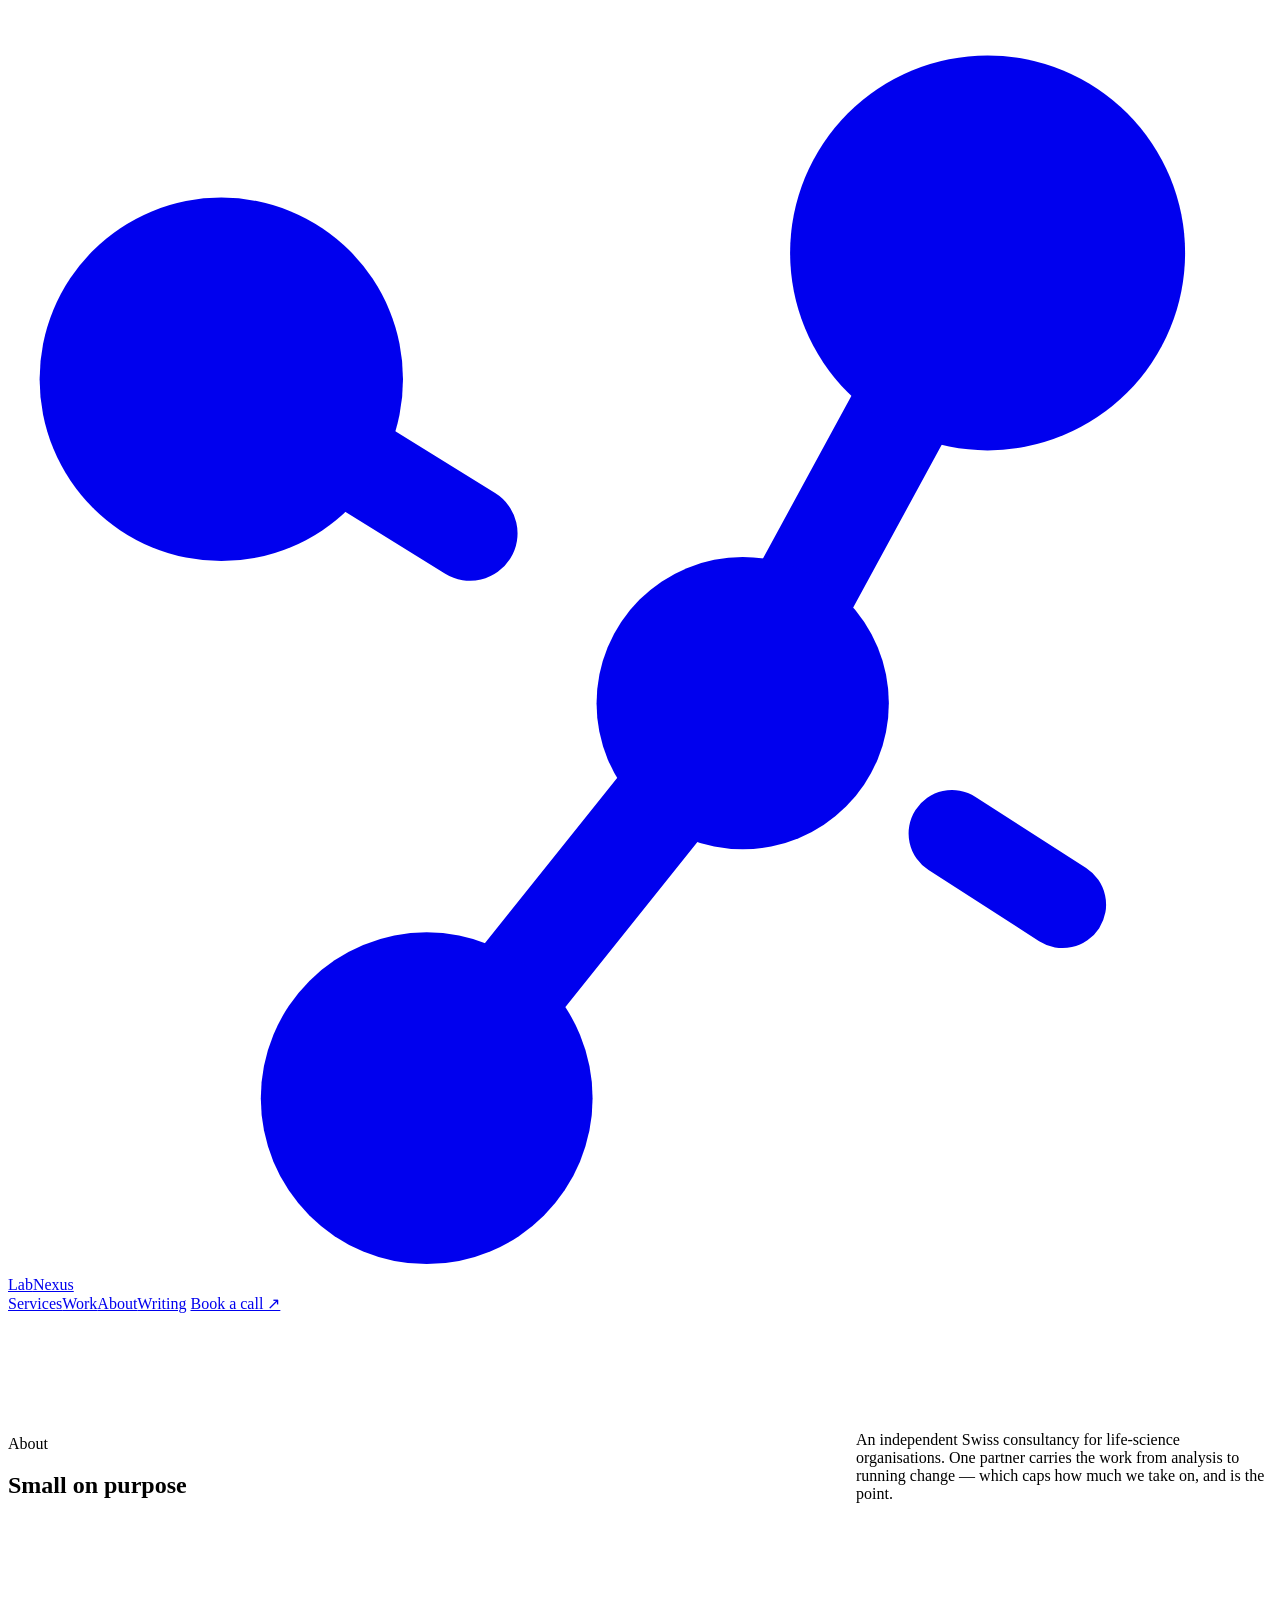
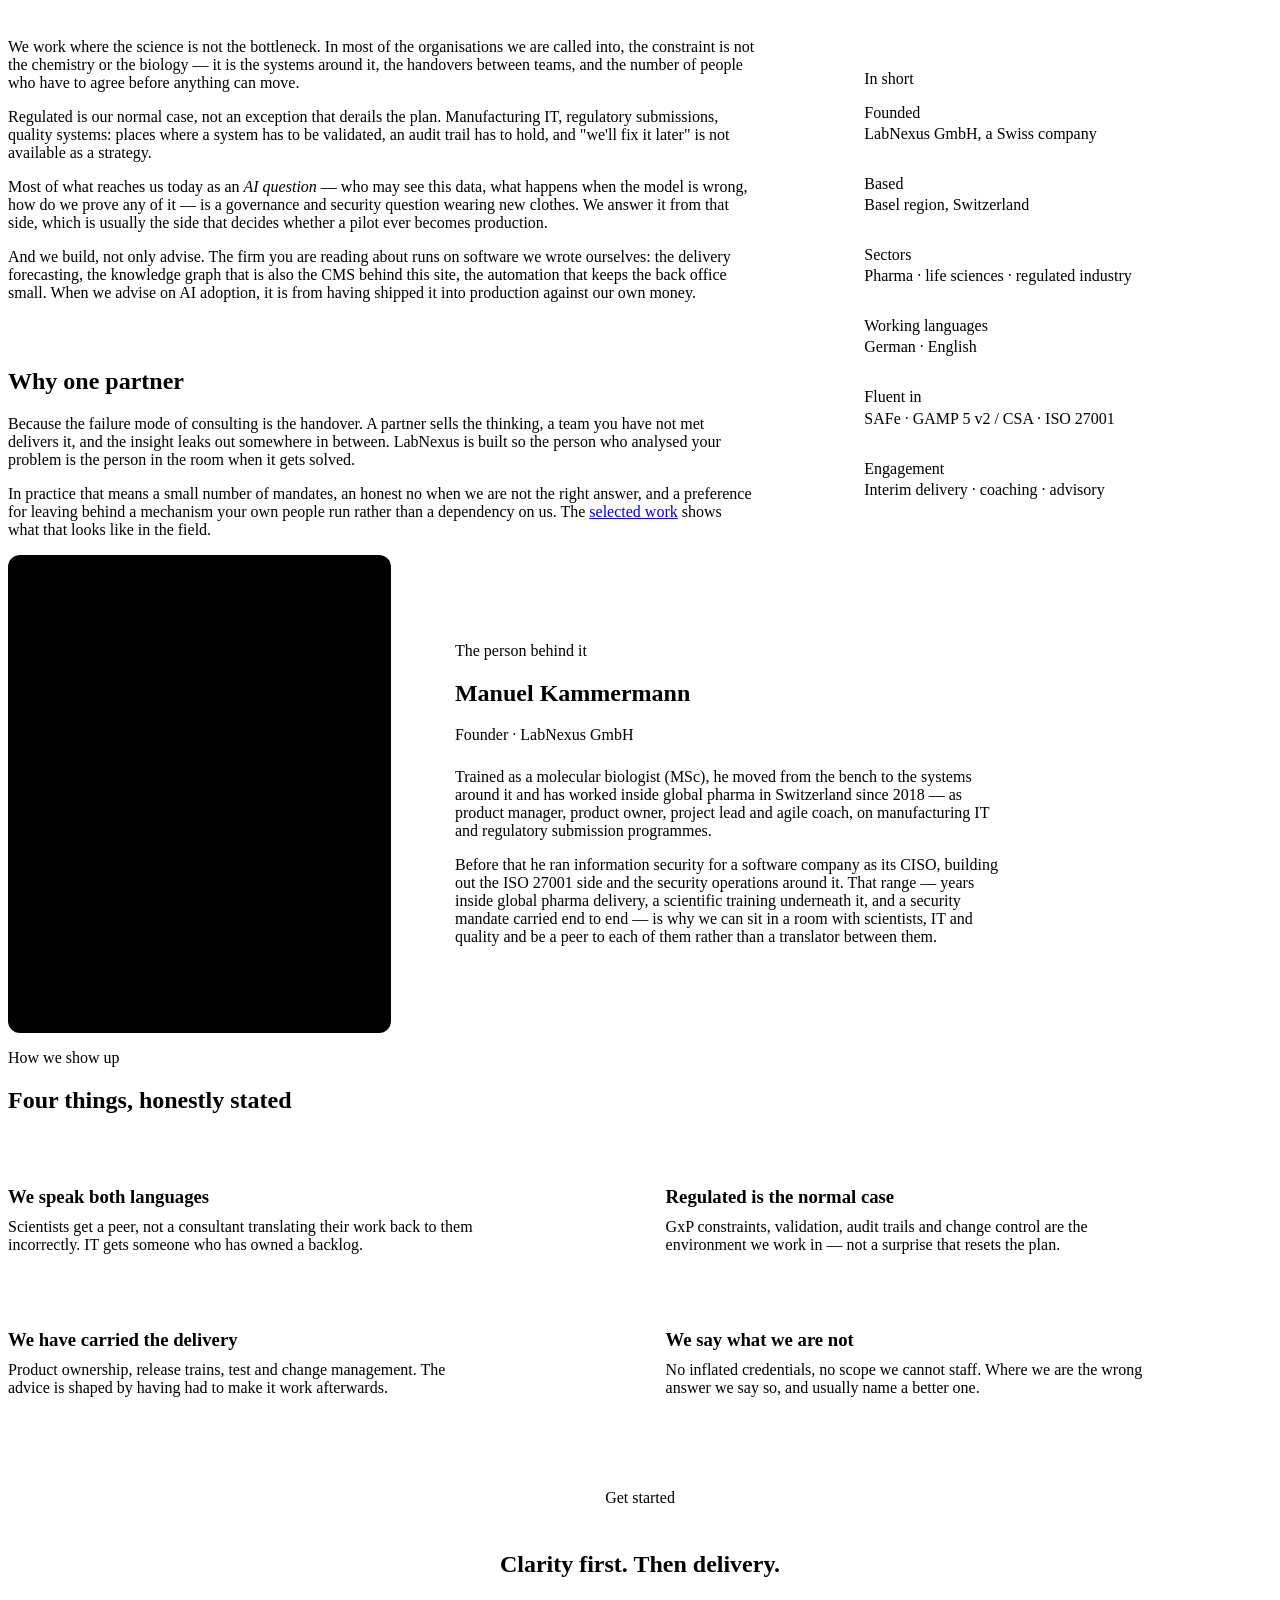
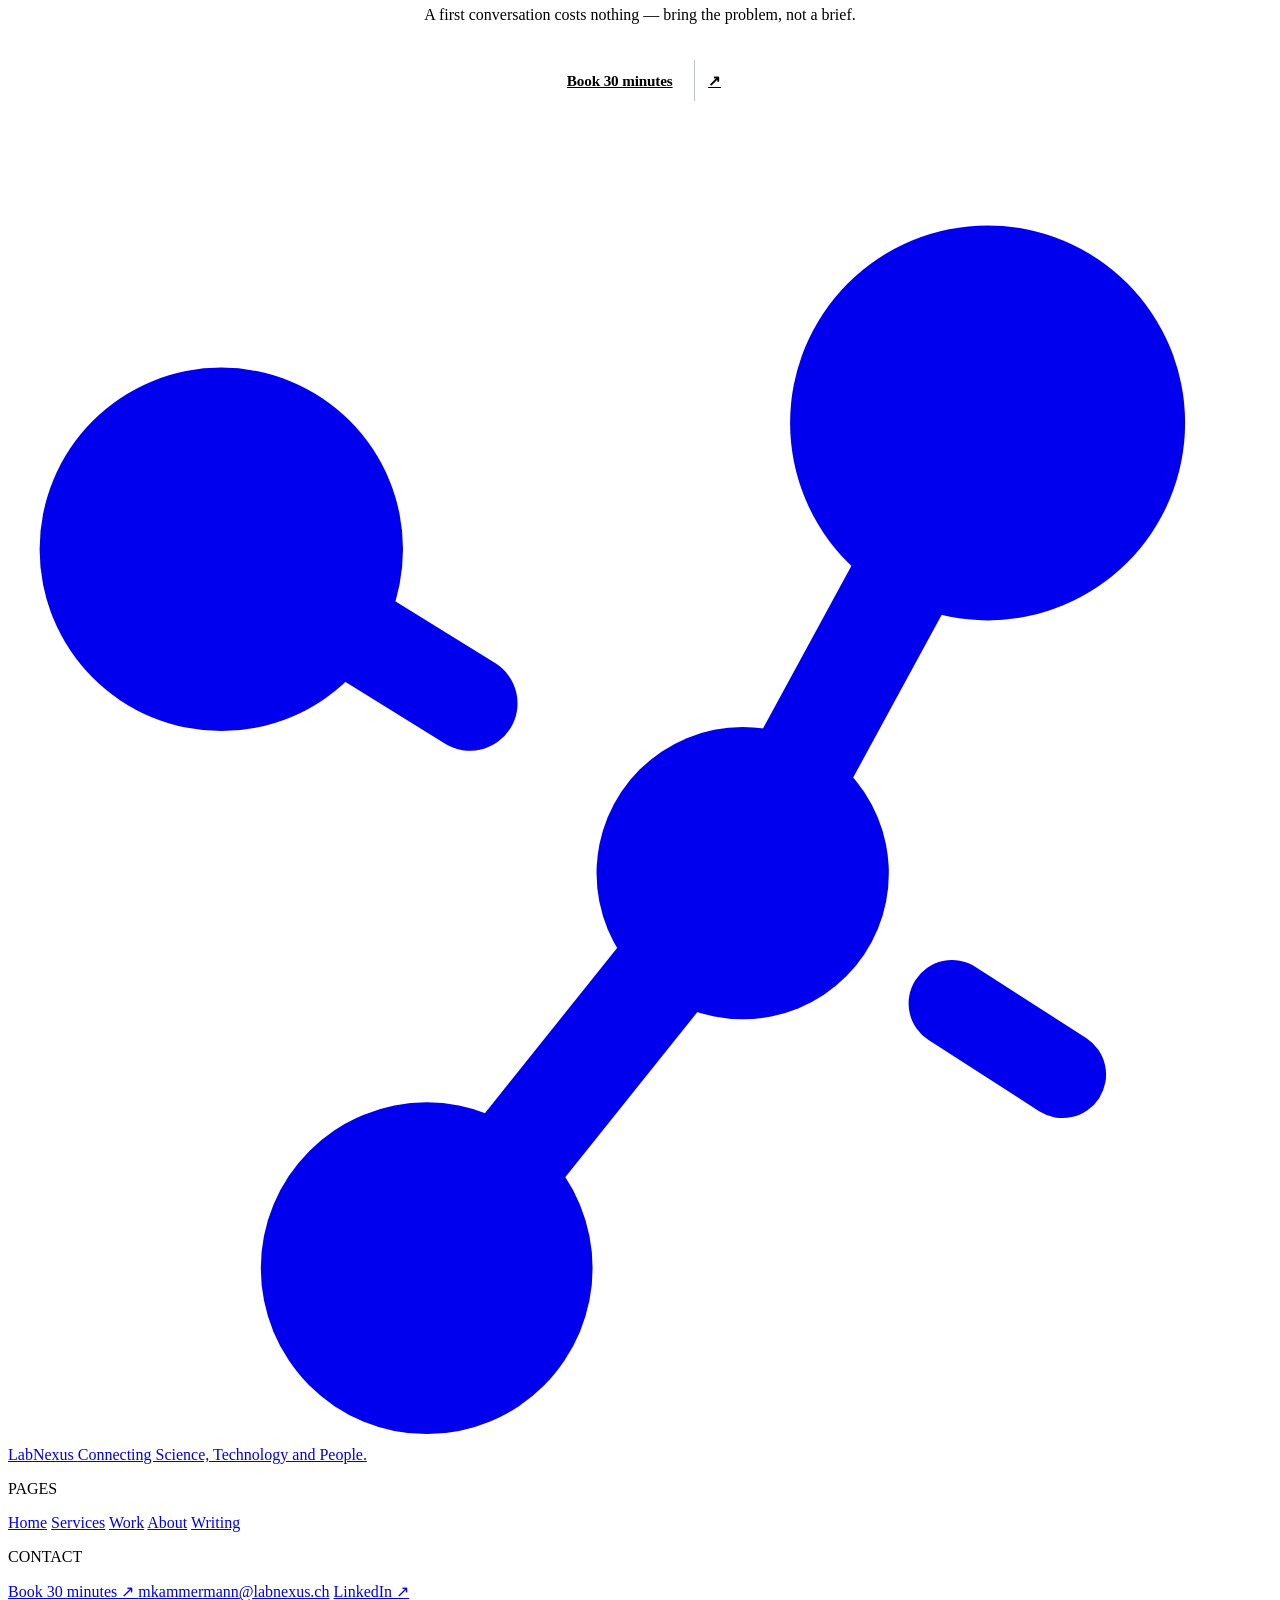
==== commit e26d80aa: "site: build 2026-09-08T18:19Z" ====
--- a/about/index.html
+++ b/about/index.html
@@ -49,8 +49,9 @@
 </p> <p data-astro-cid-kh7btl4r>
 Before that he ran information security for a software company as its
           CISO, building out the ISO 27001 side and the security operations
-          around it. That pairing — the lab, then the delivery, then the
-          governance — is why we can sit in a room with scientists, IT and
+          around it. That range — years inside global pharma delivery, a
+          scientific training underneath it, and a security mandate carried
+          end to end — is why we can sit in a room with scientists, IT and
           quality and be a peer to each of them rather than a translator
           between them.
 </p> </div> </div> </section> <section class="section light" data-astro-cid-kh7btl4r> <div class="container" data-astro-cid-kh7btl4r> <p class="label">How we show up</p> <h2 class="h2 head" data-astro-cid-kh7btl4r>Four things, honestly stated</h2> <div class="grid" data-astro-cid-kh7btl4r> <div class="item" data-astro-cid-kh7btl4r> <h3 class="h3" data-astro-cid-kh7btl4r>We speak both languages</h3> <p data-astro-cid-kh7btl4r>
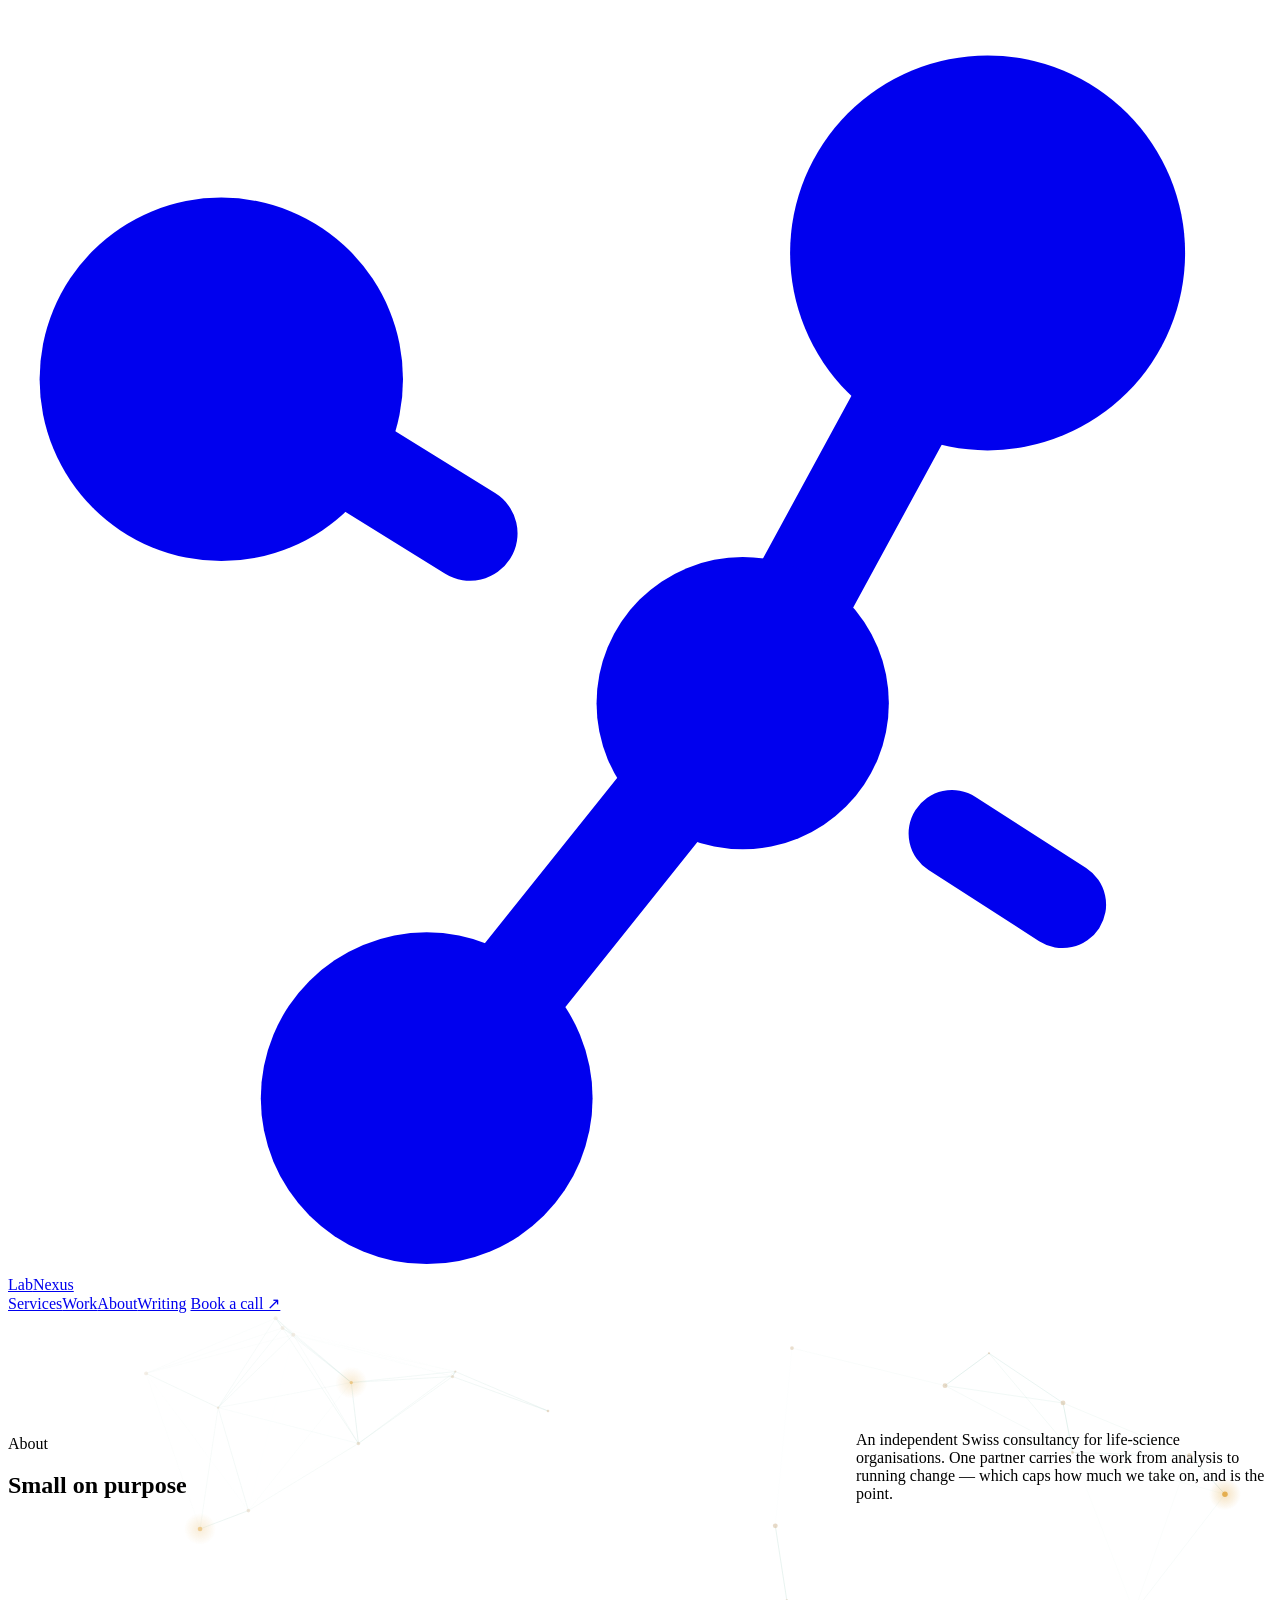
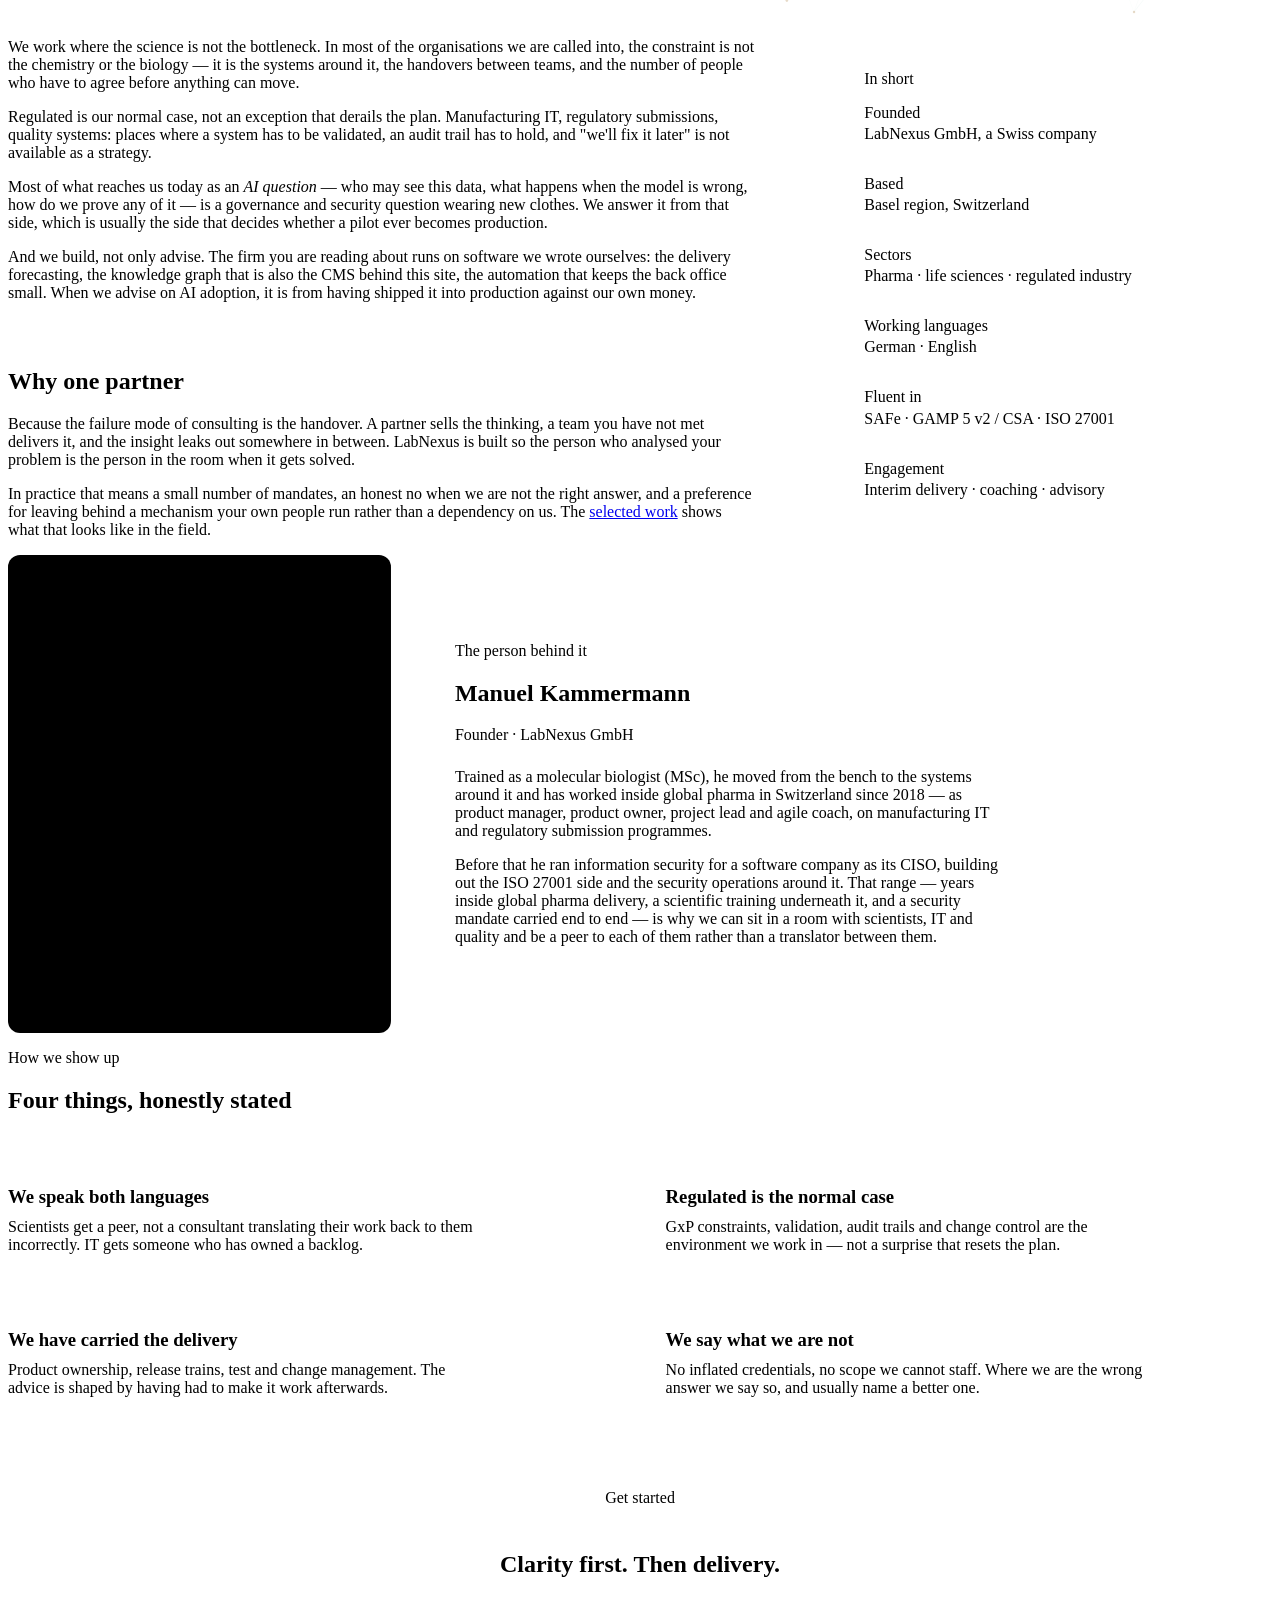
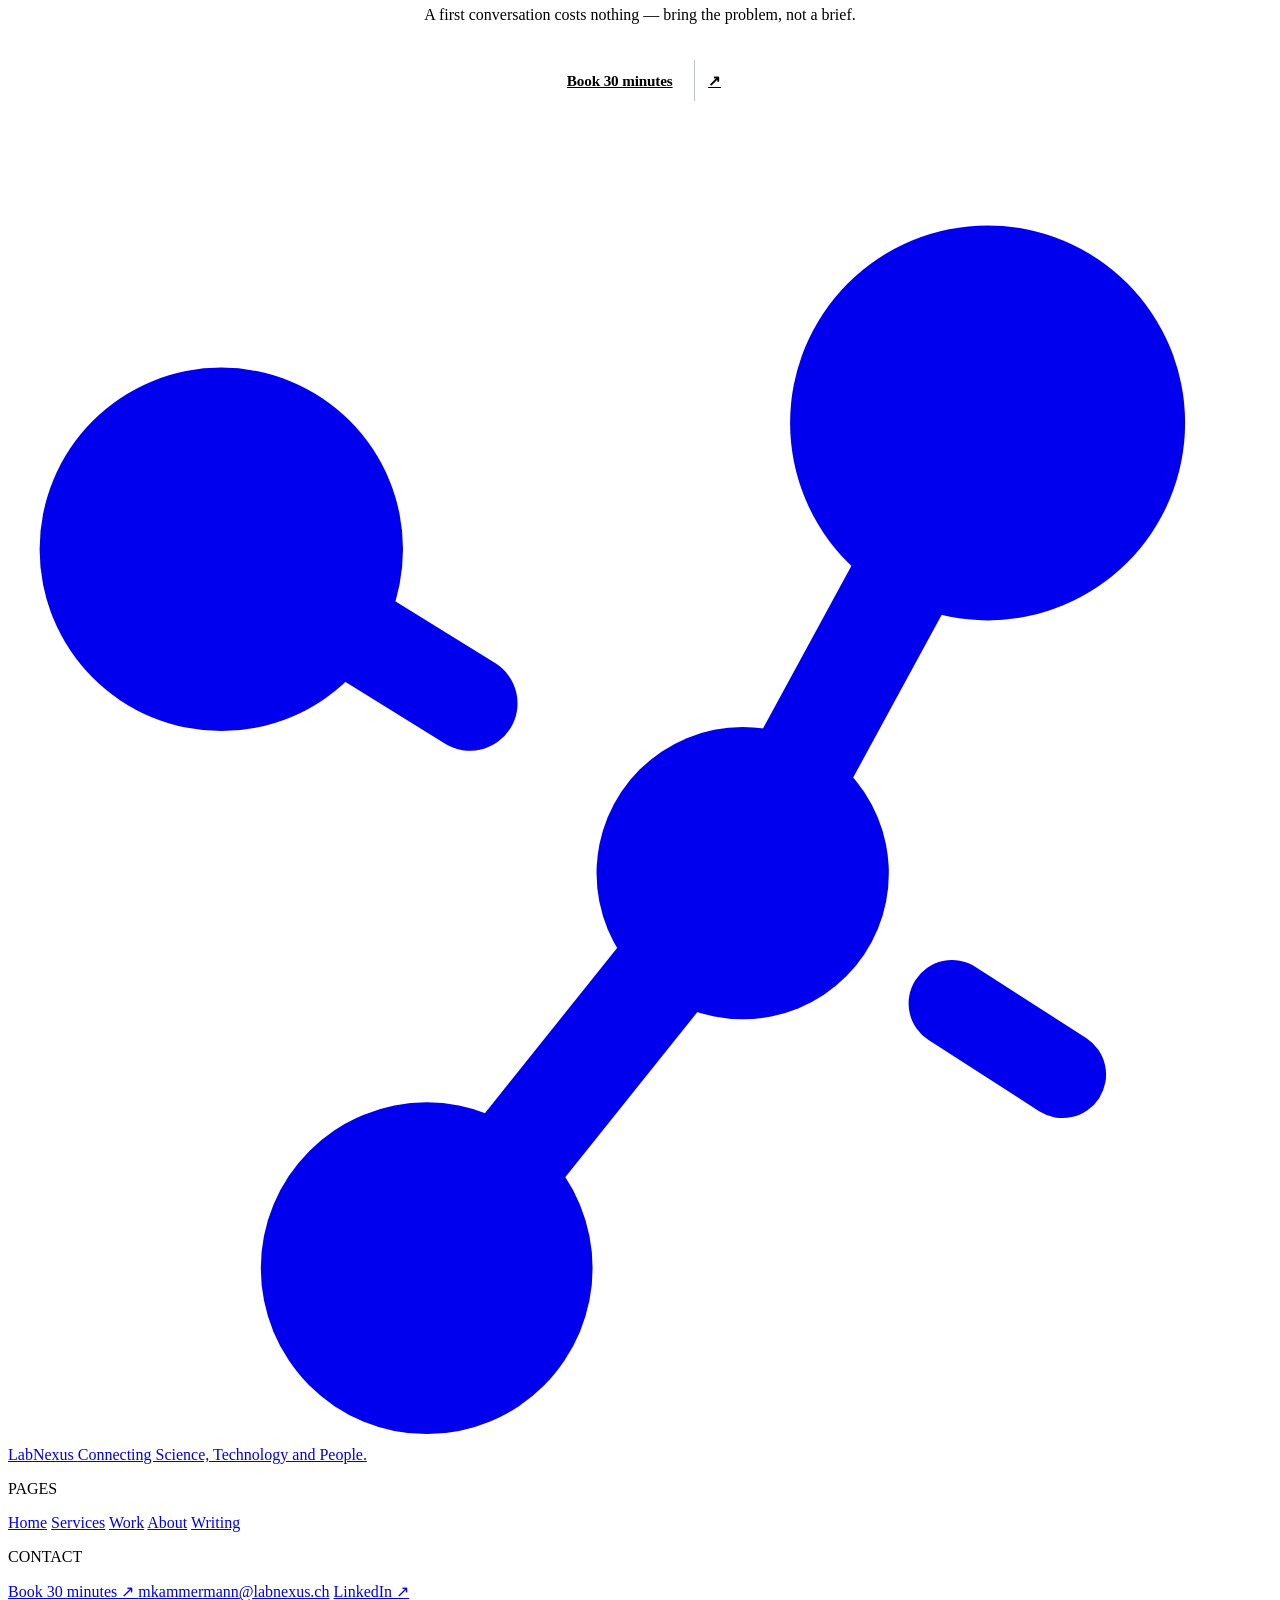
==== commit a7047dd0: "site: build 2026-09-10T07:03Z" ====
--- a/about/index.html
+++ b/about/index.html
@@ -1,12 +1,12 @@
-<!DOCTYPE html><html lang="en"> <head><meta charset="utf-8"><meta name="viewport" content="width=device-width, initial-scale=1"><title>About — LabNexus</title><meta name="description" content="LabNexus is an independent Swiss consultancy for life-science organisations: one partner carries the work from analysis to running change."><meta property="og:title" content="About — LabNexus"><meta property="og:description" content="LabNexus is an independent Swiss consultancy for life-science organisations: one partner carries the work from analysis to running change."><meta property="og:type" content="website"><link rel="icon" href="data:,"><link rel="stylesheet" href="/labnexus-site/_astro/about.CJ8kAvr6.css">
-<style>.waves[data-astro-cid-3a6e2aj5]{position:absolute;inset:auto 0 0;width:100%;height:min(60%,420px);pointer-events:none}
+<!DOCTYPE html><html lang="en"> <head><meta charset="utf-8"><meta name="viewport" content="width=device-width, initial-scale=1"><title>About — LabNexus</title><meta name="description" content="LabNexus is an independent Swiss consultancy for life-science organisations: one partner carries the work from analysis to running change."><meta property="og:title" content="About — LabNexus"><meta property="og:description" content="LabNexus is an independent Swiss consultancy for life-science organisations: one partner carries the work from analysis to running change."><meta property="og:type" content="website"><link rel="icon" href="data:,"><link rel="stylesheet" href="/labnexus-site/_astro/about.CiAwiwTt.css">
+<style>.field[data-astro-cid-msio56hq]{position:absolute;inset:0;width:100%;height:100%;pointer-events:none;-webkit-mask-image:radial-gradient(115% 105% at var(--field-mask),#000 0%,#000 40%,transparent 100%);mask-image:radial-gradient(115% 105% at var(--field-mask),#000 0%,#000 40%,transparent 100%)}
 .hero[data-astro-cid-wu5dj4rx]{position:relative;overflow:hidden;padding-block:clamp(4rem,8vw,7rem)}.head[data-astro-cid-wu5dj4rx]{display:flex;align-items:flex-end;justify-content:space-between;gap:2rem;flex-wrap:wrap}.head[data-astro-cid-wu5dj4rx] .lead[data-astro-cid-wu5dj4rx]{max-width:26rem}
 .btn[data-astro-cid-vnzlvqnm]{display:inline-flex;align-items:stretch;font-family:var(--font-sans);font-weight:500;font-size:.95rem;letter-spacing:-.01em;transition:opacity .15s ease,border-color .15s ease}.text[data-astro-cid-vnzlvqnm]{display:inline-flex;align-items:center;padding:.75em 1.4em}.arrow[data-astro-cid-vnzlvqnm]{display:inline-flex;align-items:center;justify-content:center;width:2.6em}.primary[data-astro-cid-vnzlvqnm]{background:var(--gold);color:var(--navy);font-weight:600}.primary[data-astro-cid-vnzlvqnm] .arrow[data-astro-cid-vnzlvqnm]{border-left:1px solid rgba(29,56,84,.3)}.primary[data-astro-cid-vnzlvqnm]:hover{opacity:.88}.ghost[data-astro-cid-vnzlvqnm]{border:1px solid var(--hairline);color:var(--fg)}.ghost[data-astro-cid-vnzlvqnm] .arrow[data-astro-cid-vnzlvqnm]{border-left:1px solid var(--hairline)}.ghost[data-astro-cid-vnzlvqnm]:hover{border-color:var(--fg)}
 .panel[data-astro-cid-wbibpcll]{display:block;width:100%;height:auto;border-radius:12px}.portrait[data-astro-cid-qa7tv6bf]{width:100%;height:auto;border-radius:12px;aspect-ratio:4 / 5;object-fit:cover}.split[data-astro-cid-kh7btl4r]{display:grid;grid-template-columns:minmax(0,1.7fr) minmax(0,1fr);gap:clamp(2.5rem,6vw,5rem);align-items:start}.body[data-astro-cid-kh7btl4r] h2{margin-top:2.75em}.facts[data-astro-cid-kh7btl4r]{background:var(--surface);border-radius:12px;padding:clamp(1.5rem,2.5vw,2rem);position:sticky;top:2rem}.facts[data-astro-cid-kh7btl4r] dl[data-astro-cid-kh7btl4r]{margin:0;display:grid;gap:1.1rem}.row[data-astro-cid-kh7btl4r]{display:grid;gap:.2rem;border-top:1px solid var(--hairline);padding-top:.9rem}.row[data-astro-cid-kh7btl4r]:first-child{border-top:0;padding-top:0}dt[data-astro-cid-kh7btl4r]{color:var(--fg-3)}dd[data-astro-cid-kh7btl4r]{margin:0;color:var(--fg);font-weight:500}.founder[data-astro-cid-kh7btl4r]{display:grid;grid-template-columns:minmax(0,.75fr) minmax(0,1.6fr);gap:clamp(2rem,5vw,4rem);align-items:center}.who[data-astro-cid-kh7btl4r] p[data-astro-cid-kh7btl4r]{color:var(--fg-2);max-width:34rem}.who[data-astro-cid-kh7btl4r] .role[data-astro-cid-kh7btl4r]{margin:.5rem 0 1.5rem;color:var(--accent-ink)}.head[data-astro-cid-kh7btl4r]{margin-bottom:clamp(2rem,4vw,3rem)}.grid[data-astro-cid-kh7btl4r]{display:grid;grid-template-columns:1fr 1fr;gap:clamp(2rem,4vw,3.5rem)}.item[data-astro-cid-kh7btl4r]{border-top:1px solid var(--hairline);padding-top:1.5rem}.item[data-astro-cid-kh7btl4r] .h3[data-astro-cid-kh7btl4r]{margin:0 0 .6rem}.item[data-astro-cid-kh7btl4r] p[data-astro-cid-kh7btl4r]{margin:0;color:var(--fg-2);max-width:30rem}@media(max-width:900px){.split[data-astro-cid-kh7btl4r],.founder[data-astro-cid-kh7btl4r]{grid-template-columns:1fr}.facts[data-astro-cid-kh7btl4r]{position:static}.shot[data-astro-cid-kh7btl4r]{max-width:20rem}}@media(max-width:760px){.grid[data-astro-cid-kh7btl4r]{grid-template-columns:1fr}}
 .banner[data-astro-cid-frbqrhml]{background:var(--surface);border-radius:16px;padding:clamp(3rem,6vw,5rem) clamp(1.5rem,4vw,4rem);display:grid;justify-items:center;text-align:center;gap:.5rem}.sub[data-astro-cid-frbqrhml]{margin:0 0 1.75rem;color:var(--fg-2);max-width:34rem}
 </style></head> <body> <header class="dark" data-astro-cid-dmqpwcec> <div class="container bar" data-astro-cid-dmqpwcec> <a href="/labnexus-site/" class="brand" data-astro-cid-dmqpwcec><span class="logo" data-astro-cid-tvrurpns> <svg viewBox="0 0 32 32" aria-hidden="true" data-astro-cid-tvrurpns> <g stroke="currentColor" stroke-linecap="round" data-astro-cid-tvrurpns> <line x1="24.8" y1="6.2" x2="18.6" y2="17.6" stroke-width="2.6" data-astro-cid-tvrurpns></line> <line x1="18.6" y1="17.6" x2="10.6" y2="27.6" stroke-width="2.6" data-astro-cid-tvrurpns></line> <line x1="5.4" y1="9.4" x2="11.7" y2="13.3" stroke-width="2.4" data-astro-cid-tvrurpns></line> <line x1="23.9" y1="20.9" x2="26.7" y2="22.7" stroke-width="2.2" data-astro-cid-tvrurpns></line> </g> <circle cx="24.8" cy="6.2" r="5" fill="currentColor" data-astro-cid-tvrurpns></circle> <circle cx="5.4" cy="9.4" r="4.6" fill="currentColor" data-astro-cid-tvrurpns></circle> <circle cx="18.6" cy="17.6" r="3.7" fill="currentColor" data-astro-cid-tvrurpns></circle> <circle cx="10.6" cy="27.6" r="4.2" fill="currentColor" data-astro-cid-tvrurpns></circle> </svg> <span class="word" data-astro-cid-tvrurpns>Lab<span class="nexus" data-astro-cid-tvrurpns>Nexus</span></span> </span>  </a> <nav data-astro-cid-dmqpwcec> <a href="/labnexus-site/#services" data-astro-cid-dmqpwcec>Services</a><a href="/labnexus-site/work" data-astro-cid-dmqpwcec>Work</a><a href="/labnexus-site/about" data-astro-cid-dmqpwcec>About</a><a href="/labnexus-site/blog" data-astro-cid-dmqpwcec>Writing</a> <a href="https://calendar.app.google/GWzn5e6jQNoAXdLj6" target="_blank" rel="noopener noreferrer" class="cta" data-astro-cid-dmqpwcec>
 Book a call ↗
-</a> </nav> </div> </header>  <main>  <section class="hero dark" data-astro-cid-wu5dj4rx> <svg class="waves" viewBox="0 0 1440 420" preserveAspectRatio="xMidYMax slice" aria-hidden="true" data-astro-cid-3a6e2aj5> <path d="M-20,180 C 360,120 900,60 1460,130" fill="none" stroke="var(--green)" stroke-width="1" opacity="0.05" data-astro-cid-3a6e2aj5></path><path d="M-20,198 C 360,132 900,78 1460,144" fill="none" stroke="var(--green)" stroke-width="1" opacity="0.059000000000000004" data-astro-cid-3a6e2aj5></path><path d="M-20,216 C 360,144 900,96 1460,158" fill="none" stroke="var(--green)" stroke-width="1" opacity="0.068" data-astro-cid-3a6e2aj5></path><path d="M-20,234 C 360,156 900,114 1460,172" fill="none" stroke="var(--green)" stroke-width="1" opacity="0.077" data-astro-cid-3a6e2aj5></path><path d="M-20,252 C 360,168 900,132 1460,186" fill="none" stroke="var(--green)" stroke-width="1" opacity="0.086" data-astro-cid-3a6e2aj5></path><path d="M-20,270 C 360,180 900,150 1460,200" fill="none" stroke="var(--green)" stroke-width="1" opacity="0.095" data-astro-cid-3a6e2aj5></path><path d="M-20,288 C 360,192 900,168 1460,214" fill="none" stroke="var(--green)" stroke-width="1" opacity="0.104" data-astro-cid-3a6e2aj5></path><path d="M-20,306 C 360,204 900,186 1460,228" fill="none" stroke="var(--green)" stroke-width="1" opacity="0.113" data-astro-cid-3a6e2aj5></path><path d="M-20,324 C 360,216 900,204 1460,242" fill="none" stroke="var(--green)" stroke-width="1" opacity="0.122" data-astro-cid-3a6e2aj5></path><path d="M-20,342 C 360,228 900,222 1460,256" fill="none" stroke="var(--green)" stroke-width="1" opacity="0.131" data-astro-cid-3a6e2aj5></path><path d="M-20,360 C 360,240 900,240 1460,270" fill="none" stroke="var(--green)" stroke-width="1" opacity="0.14" data-astro-cid-3a6e2aj5></path><path d="M-20,378 C 360,252 900,258 1460,284" fill="none" stroke="var(--green)" stroke-width="1" opacity="0.149" data-astro-cid-3a6e2aj5></path><path d="M-20,396 C 360,264 900,276 1460,298" fill="none" stroke="var(--green)" stroke-width="1" opacity="0.15799999999999997" data-astro-cid-3a6e2aj5></path><path d="M-20,414 C 360,276 900,294 1460,312" fill="none" stroke="var(--green)" stroke-width="1" opacity="0.16699999999999998" data-astro-cid-3a6e2aj5></path> </svg>  <div class="container head" data-astro-cid-wu5dj4rx> <div data-astro-cid-wu5dj4rx> <p class="label">About</p> <h1 class="h1" data-astro-cid-wu5dj4rx>Small on purpose</h1> </div> <p class="lead" data-astro-cid-wu5dj4rx>An independent Swiss consultancy for life-science organisations. One partner carries the work from analysis to running change — which caps how much we take on, and is the point.</p> </div> </section>  <section class="section light" data-astro-cid-kh7btl4r> <div class="container split" data-astro-cid-kh7btl4r> <div class="prose body" data-astro-cid-kh7btl4r> <p data-astro-cid-kh7btl4r>
+</a> </nav> </div> </header>  <main>  <section class="hero dark" data-astro-cid-wu5dj4rx> <canvas class="field" data-nexus-field data-density="20000" data-speed="0.09" data-accent="8" data-reach="7" data-pulses="3" data-spawn="44" style="--field-mask: 85% 55%;" aria-hidden="true" data-astro-cid-msio56hq></canvas>  <script type="module">const B=h=>{const n=h.getContext("2d");if(!n)return;const u=h.parentElement??h,y=window.matchMedia("(prefers-reduced-motion: reduce)"),d=(t,e)=>{const o=Number(h.dataset[t]);return Number.isFinite(o)&&o!==0?o:e},N=d("density",13500),$=d("speed",.22),C=d("accent",12),L=d("reach",9),k=d("pulses",6),D=d("spawn",20),F=getComputedStyle(h),x=(t,e)=>F.getPropertyValue(t).trim()||e,p=t=>{const e=t.replace("#",""),o=e.length===3?e.split("").map(l=>l+l).join(""):e,a=parseInt(o,16);return`${a>>16&255},${a>>8&255},${a&255}`},Y=p(x("--green","#92c4b7")),_=p(x("--sand","#d9c3a6")),f=p(x("--gold","#e2a944"));let s=0,c=0,g=160,r=[],m=[],M=0,w=!1,b=0,E=0;const i={x:0,y:0,tx:0,ty:0},q=()=>{const t=Math.max(22,Math.min(84,Math.round(s*c/N)));g=Math.min(190,Math.max(115,Math.hypot(s,c)/L)),r=Array.from({length:t},(e,o)=>({x:Math.random()*s,y:Math.random()*c,vx:(Math.random()-.5)*$,vy:(Math.random()-.5)*$,r:1.1+Math.random()*1.4,accent:o%C===5%C})),m=[]},z=()=>{const t=u.getBoundingClientRect();if(t.width===0||t.height===0)return;s=t.width,c=t.height;const e=Math.min(2,window.devicePixelRatio||1);h.width=Math.round(s*e),h.height=Math.round(c*e),n.setTransform(e,0,0,e,0,0),q()},G=()=>{if(m.length>=k||r.length<2)return;const t=r[Math.random()*r.length|0],e=r.filter(o=>o!==t&&Math.hypot(o.x-t.x,o.y-t.y)<g);e.length!==0&&m.push({a:t,b:e[Math.random()*e.length|0],t:0,speed:.012+Math.random()*.012})},V=t=>{for(const e of r)e.x+=e.vx*t,e.y+=e.vy*t,e.x<-40&&(e.x=s+40),e.x>s+40&&(e.x=-40),e.y<-40&&(e.y=c+40),e.y>c+40&&(e.y=-40);m=m.filter(e=>(e.t+=e.speed*t,e.t<=1)),E+=t,E>D&&(E=0,G()),i.x+=(i.tx-i.x)*.04*t,i.y+=(i.ty-i.y)*.04*t},A=()=>{n.clearRect(0,0,s,c),n.save(),n.translate(i.x,i.y),n.lineWidth=1;for(let t=0;t<r.length;t++)for(let e=t+1;e<r.length;e++){const o=r[t],a=r[e],l=o.x-a.x,j=o.y-a.y,T=Math.hypot(l,j);T>=g||(n.strokeStyle=`rgba(${Y},${(1-T/g)*.36})`,n.beginPath(),n.moveTo(o.x,o.y),n.lineTo(a.x,a.y),n.stroke())}for(const t of r){if(t.accent){const e=n.createRadialGradient(t.x,t.y,0,t.x,t.y,16);e.addColorStop(0,`rgba(${f},0.34)`),e.addColorStop(1,`rgba(${f},0)`),n.fillStyle=e,n.beginPath(),n.arc(t.x,t.y,16,0,Math.PI*2),n.fill()}n.fillStyle=t.accent?`rgba(${f},0.9)`:`rgba(${_},0.62)`,n.beginPath(),n.arc(t.x,t.y,t.accent?t.r+.5:t.r,0,Math.PI*2),n.fill()}for(const t of m){const e=t.a.x+(t.b.x-t.a.x)*t.t,o=t.a.y+(t.b.y-t.a.y)*t.t,a=Math.sin(t.t*Math.PI),l=n.createRadialGradient(e,o,0,e,o,9);l.addColorStop(0,`rgba(${f},${.55*a})`),l.addColorStop(1,`rgba(${f},0)`),n.fillStyle=l,n.beginPath(),n.arc(e,o,9,0,Math.PI*2),n.fill(),n.fillStyle=`rgba(255,255,255,${.7*a})`,n.beginPath(),n.arc(e,o,1.5,0,Math.PI*2),n.fill()}n.restore()},I=t=>{const e=Math.min(3,(t-b)/16.67)||1;b=t,V(e),A(),M=requestAnimationFrame(I)},S=()=>{w||y.matches||(w=!0,b=performance.now(),M=requestAnimationFrame(I))},P=()=>{w=!1,cancelAnimationFrame(M)},v=()=>{z(),y.matches?(P(),A()):S()};let R=0;window.addEventListener("resize",()=>{clearTimeout(R),R=window.setTimeout(v,150)}),window.matchMedia("(hover: hover)").matches&&window.addEventListener("pointermove",t=>{const e=u.getBoundingClientRect();i.tx=(t.clientX-e.width/2)/e.width*-24,i.ty=(t.clientY-e.height/2)/e.height*-14}),document.addEventListener("visibilitychange",()=>{document.hidden?P():y.matches||S()}),new IntersectionObserver(([t])=>t.isIntersecting?S():P(),{threshold:0}).observe(u),y.addEventListener("change",v),v()};document.querySelectorAll("canvas[data-nexus-field]").forEach(B);</script> <div class="container head" data-astro-cid-wu5dj4rx> <div data-astro-cid-wu5dj4rx> <p class="label">About</p> <h1 class="h1" data-astro-cid-wu5dj4rx>Small on purpose</h1> </div> <p class="lead" data-astro-cid-wu5dj4rx>An independent Swiss consultancy for life-science organisations. One partner carries the work from analysis to running change — which caps how much we take on, and is the point.</p> </div> </section>  <section class="section light" data-astro-cid-kh7btl4r> <div class="container split" data-astro-cid-kh7btl4r> <div class="prose body" data-astro-cid-kh7btl4r> <p data-astro-cid-kh7btl4r>
 We work where the science is not the bottleneck. In most of the
           organisations we are called into, the constraint is not the chemistry
           or the biology — it is the systems around it, the handovers between
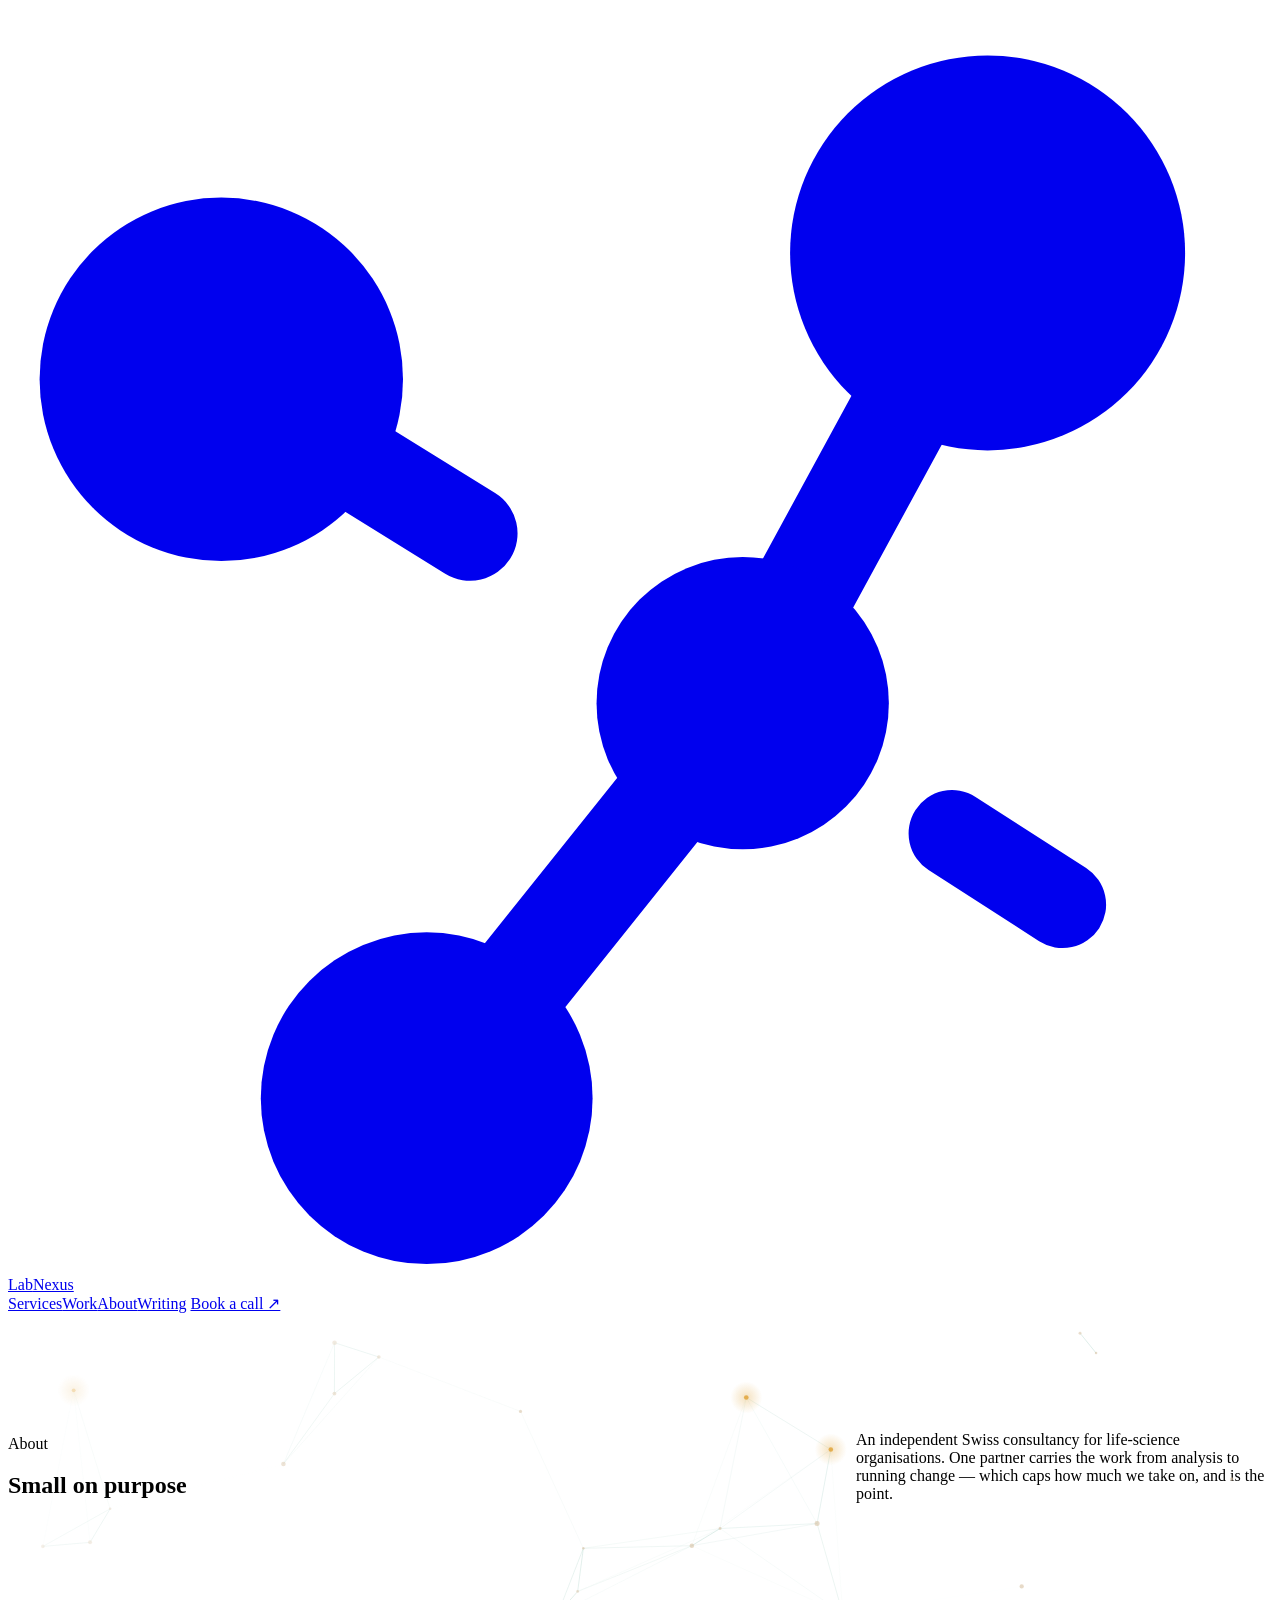
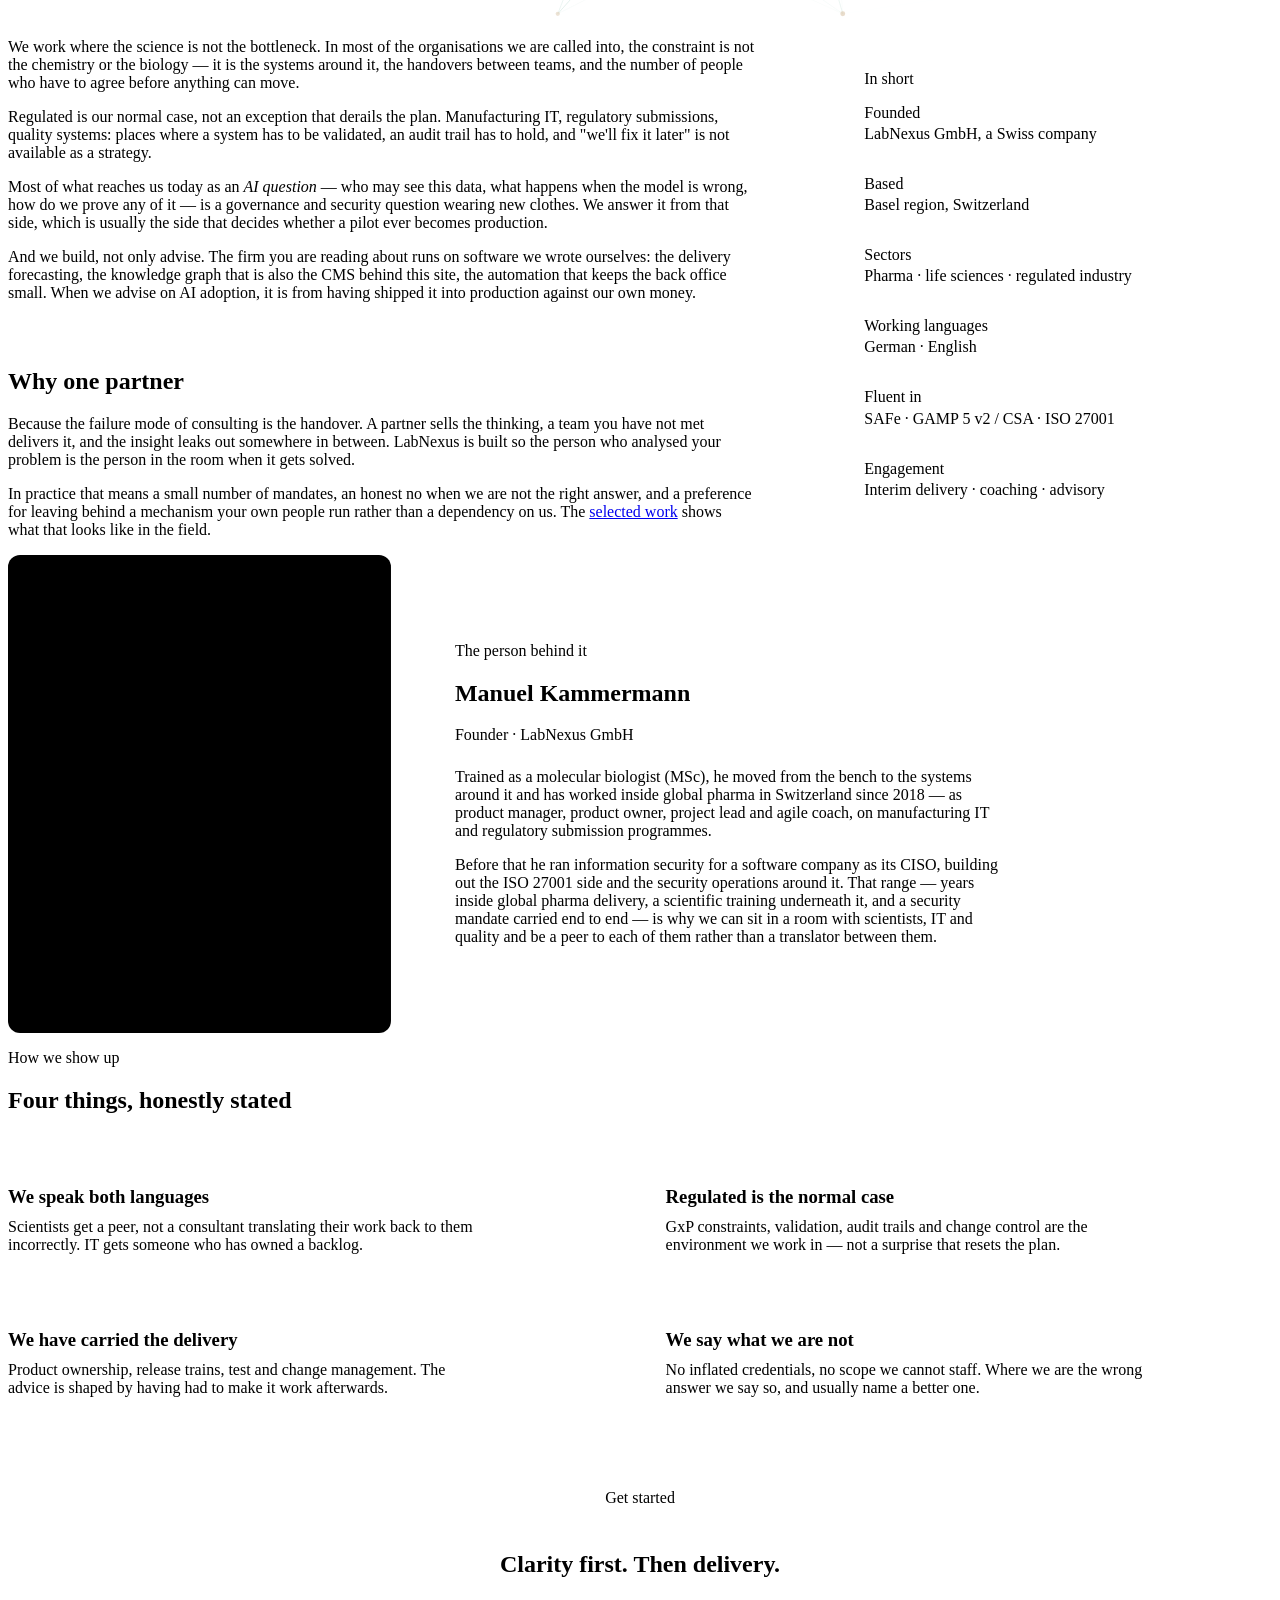
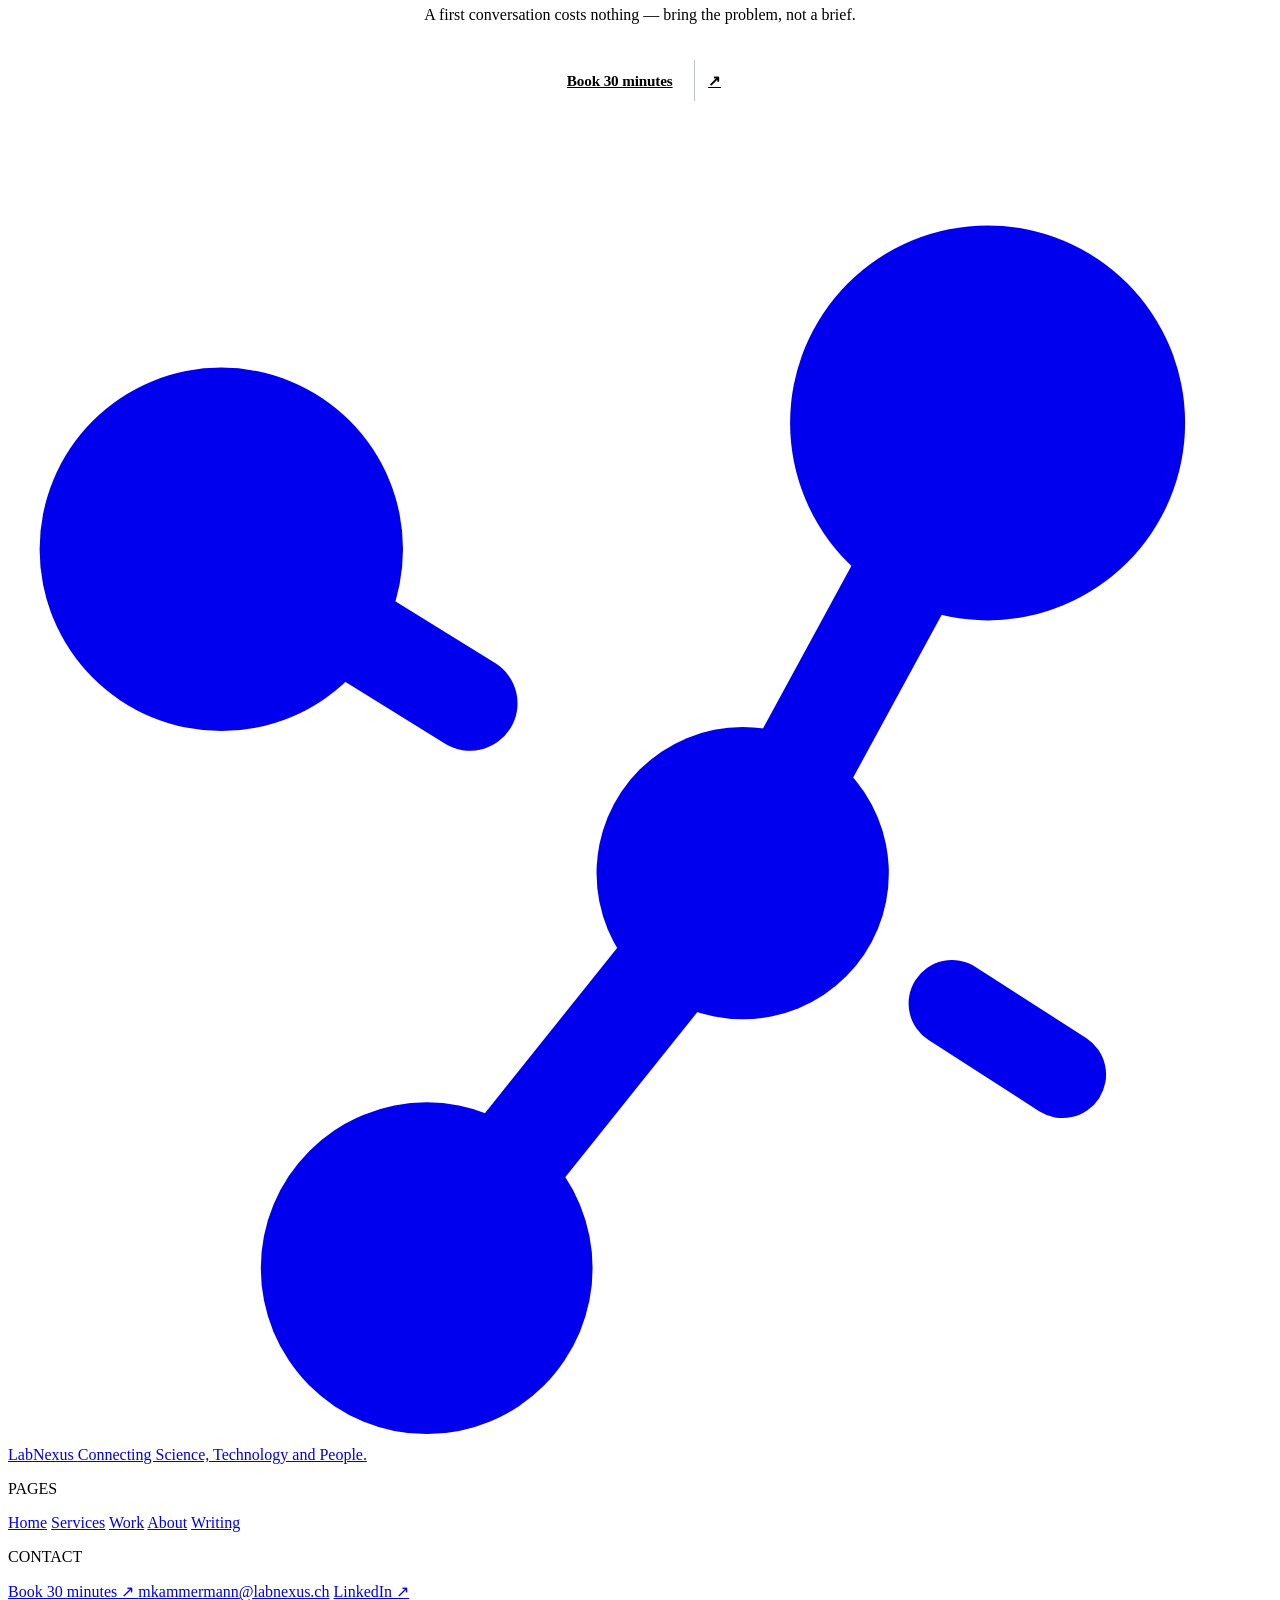
==== commit a20d9d77: "site: build 2026-09-10T07:06Z" ====
--- a/about/index.html
+++ b/about/index.html
@@ -1,4 +1,4 @@
-<!DOCTYPE html><html lang="en"> <head><meta charset="utf-8"><meta name="viewport" content="width=device-width, initial-scale=1"><title>About — LabNexus</title><meta name="description" content="LabNexus is an independent Swiss consultancy for life-science organisations: one partner carries the work from analysis to running change."><meta property="og:title" content="About — LabNexus"><meta property="og:description" content="LabNexus is an independent Swiss consultancy for life-science organisations: one partner carries the work from analysis to running change."><meta property="og:type" content="website"><link rel="icon" href="data:,"><link rel="stylesheet" href="/labnexus-site/_astro/about.CiAwiwTt.css">
+<!DOCTYPE html><html lang="en"> <head><meta charset="utf-8"><meta name="viewport" content="width=device-width, initial-scale=1"><title>About — LabNexus</title><meta name="description" content="LabNexus is an independent Swiss consultancy for life-science organisations: one partner carries the work from analysis to running change."><meta property="og:title" content="About — LabNexus"><meta property="og:description" content="LabNexus is an independent Swiss consultancy for life-science organisations: one partner carries the work from analysis to running change."><meta property="og:type" content="website"><link rel="icon" href="data:,"><link rel="stylesheet" href="/labnexus-site/_astro/about.xK3TQkWM.css">
 <style>.field[data-astro-cid-msio56hq]{position:absolute;inset:0;width:100%;height:100%;pointer-events:none;-webkit-mask-image:radial-gradient(115% 105% at var(--field-mask),#000 0%,#000 40%,transparent 100%);mask-image:radial-gradient(115% 105% at var(--field-mask),#000 0%,#000 40%,transparent 100%)}
 .hero[data-astro-cid-wu5dj4rx]{position:relative;overflow:hidden;padding-block:clamp(4rem,8vw,7rem)}.head[data-astro-cid-wu5dj4rx]{display:flex;align-items:flex-end;justify-content:space-between;gap:2rem;flex-wrap:wrap}.head[data-astro-cid-wu5dj4rx] .lead[data-astro-cid-wu5dj4rx]{max-width:26rem}
 .btn[data-astro-cid-vnzlvqnm]{display:inline-flex;align-items:stretch;font-family:var(--font-sans);font-weight:500;font-size:.95rem;letter-spacing:-.01em;transition:opacity .15s ease,border-color .15s ease}.text[data-astro-cid-vnzlvqnm]{display:inline-flex;align-items:center;padding:.75em 1.4em}.arrow[data-astro-cid-vnzlvqnm]{display:inline-flex;align-items:center;justify-content:center;width:2.6em}.primary[data-astro-cid-vnzlvqnm]{background:var(--gold);color:var(--navy);font-weight:600}.primary[data-astro-cid-vnzlvqnm] .arrow[data-astro-cid-vnzlvqnm]{border-left:1px solid rgba(29,56,84,.3)}.primary[data-astro-cid-vnzlvqnm]:hover{opacity:.88}.ghost[data-astro-cid-vnzlvqnm]{border:1px solid var(--hairline);color:var(--fg)}.ghost[data-astro-cid-vnzlvqnm] .arrow[data-astro-cid-vnzlvqnm]{border-left:1px solid var(--hairline)}.ghost[data-astro-cid-vnzlvqnm]:hover{border-color:var(--fg)}
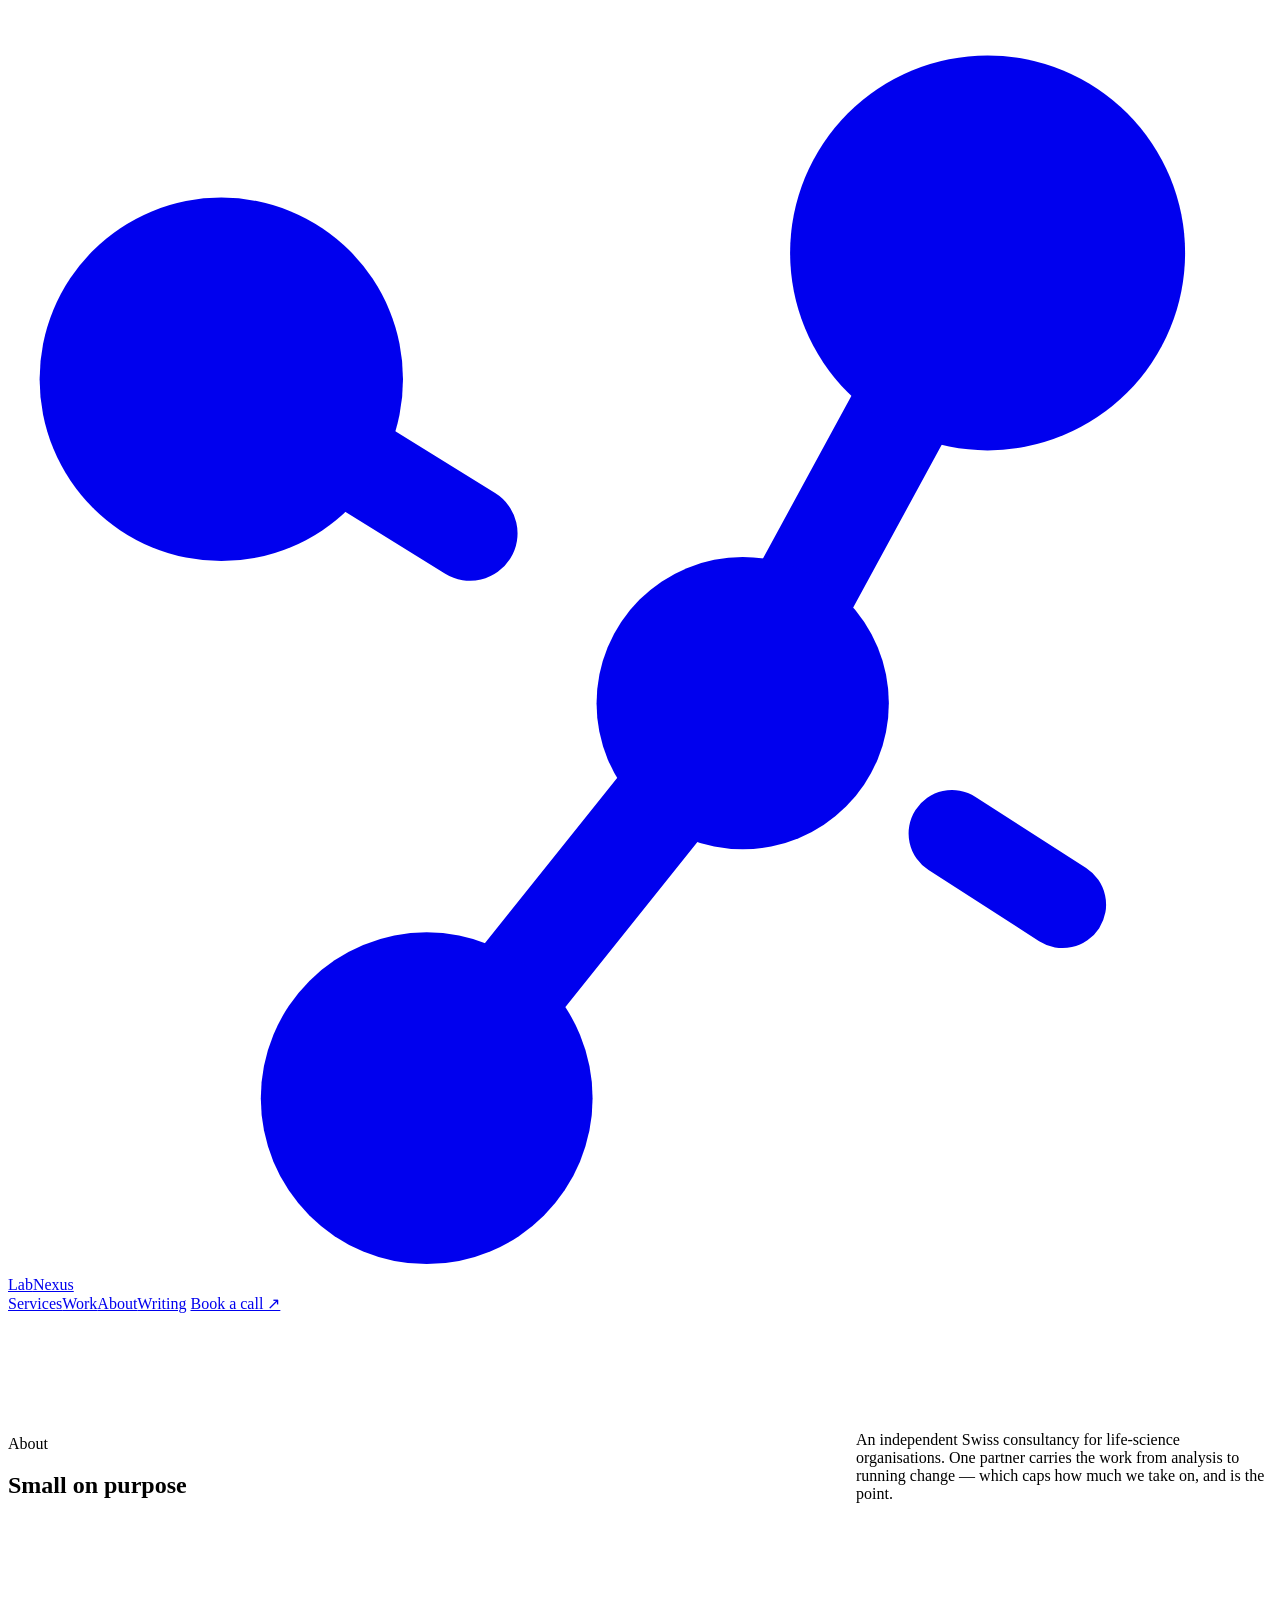
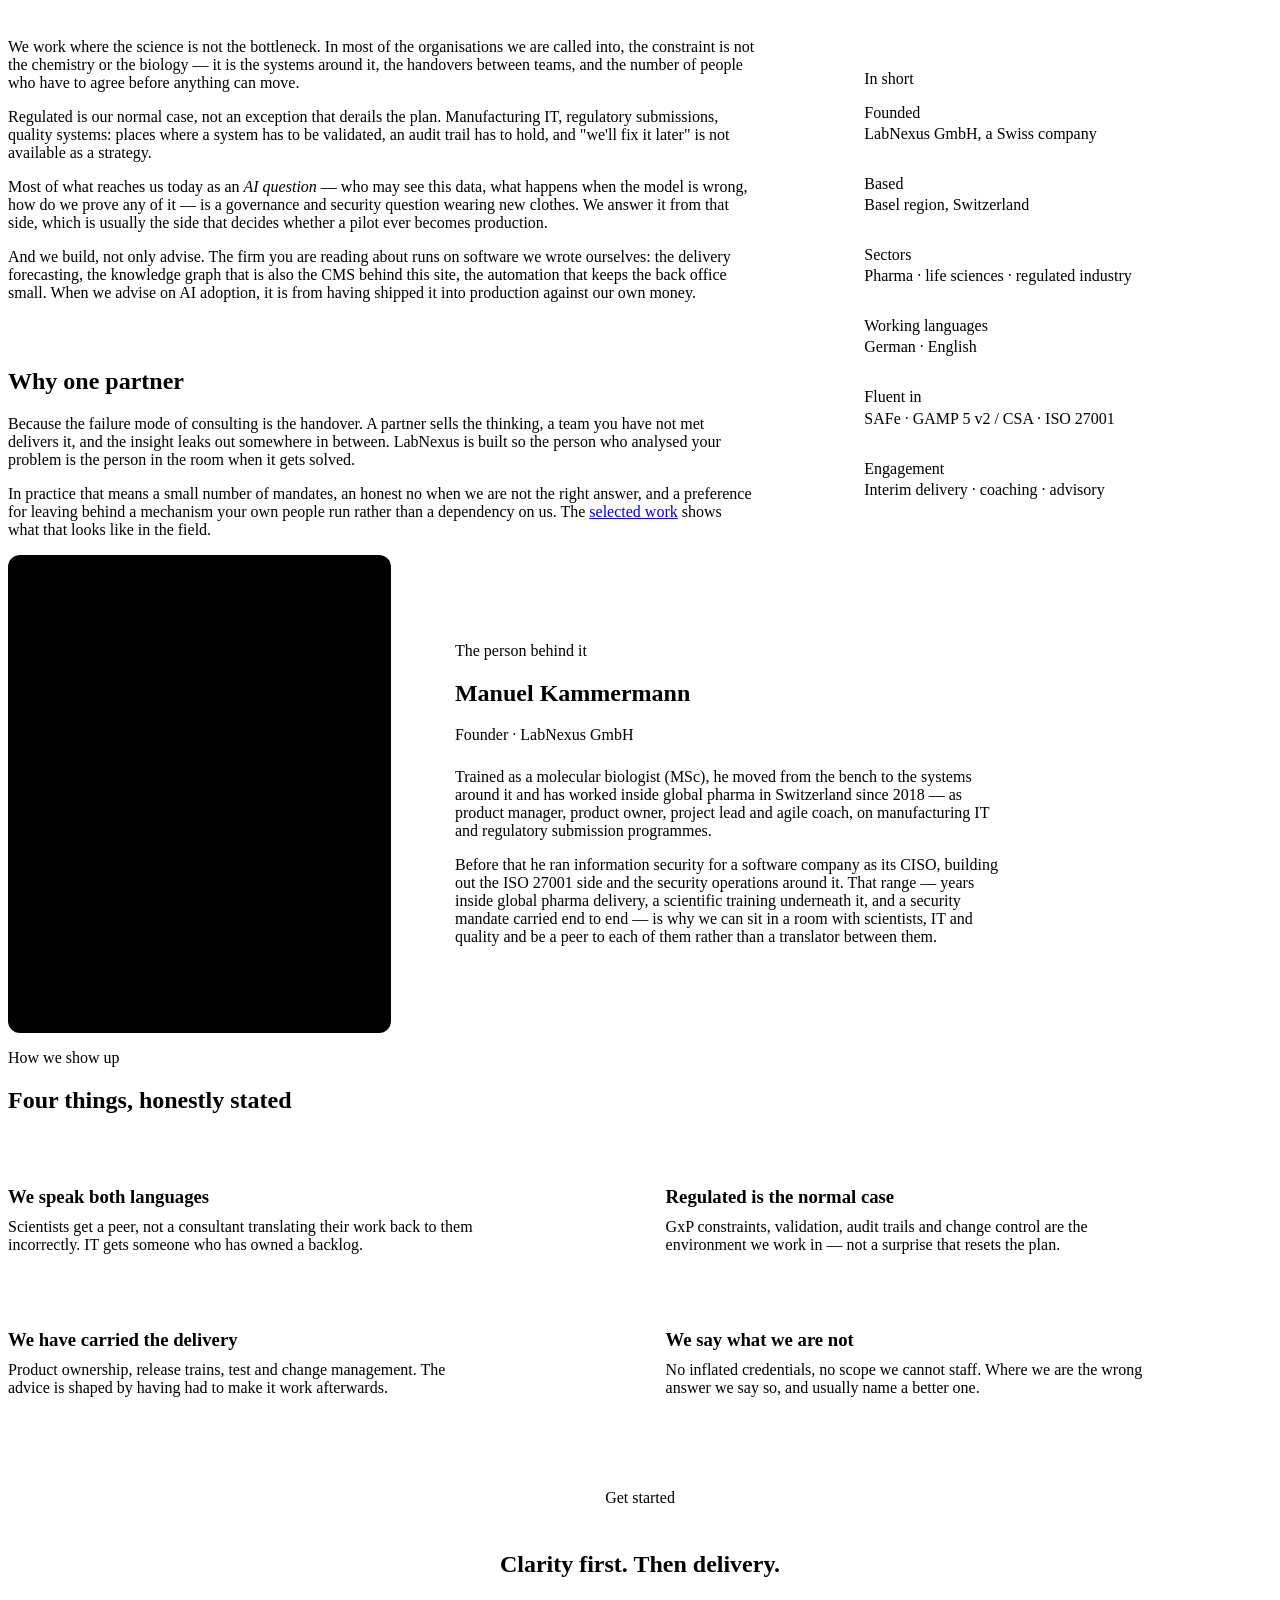
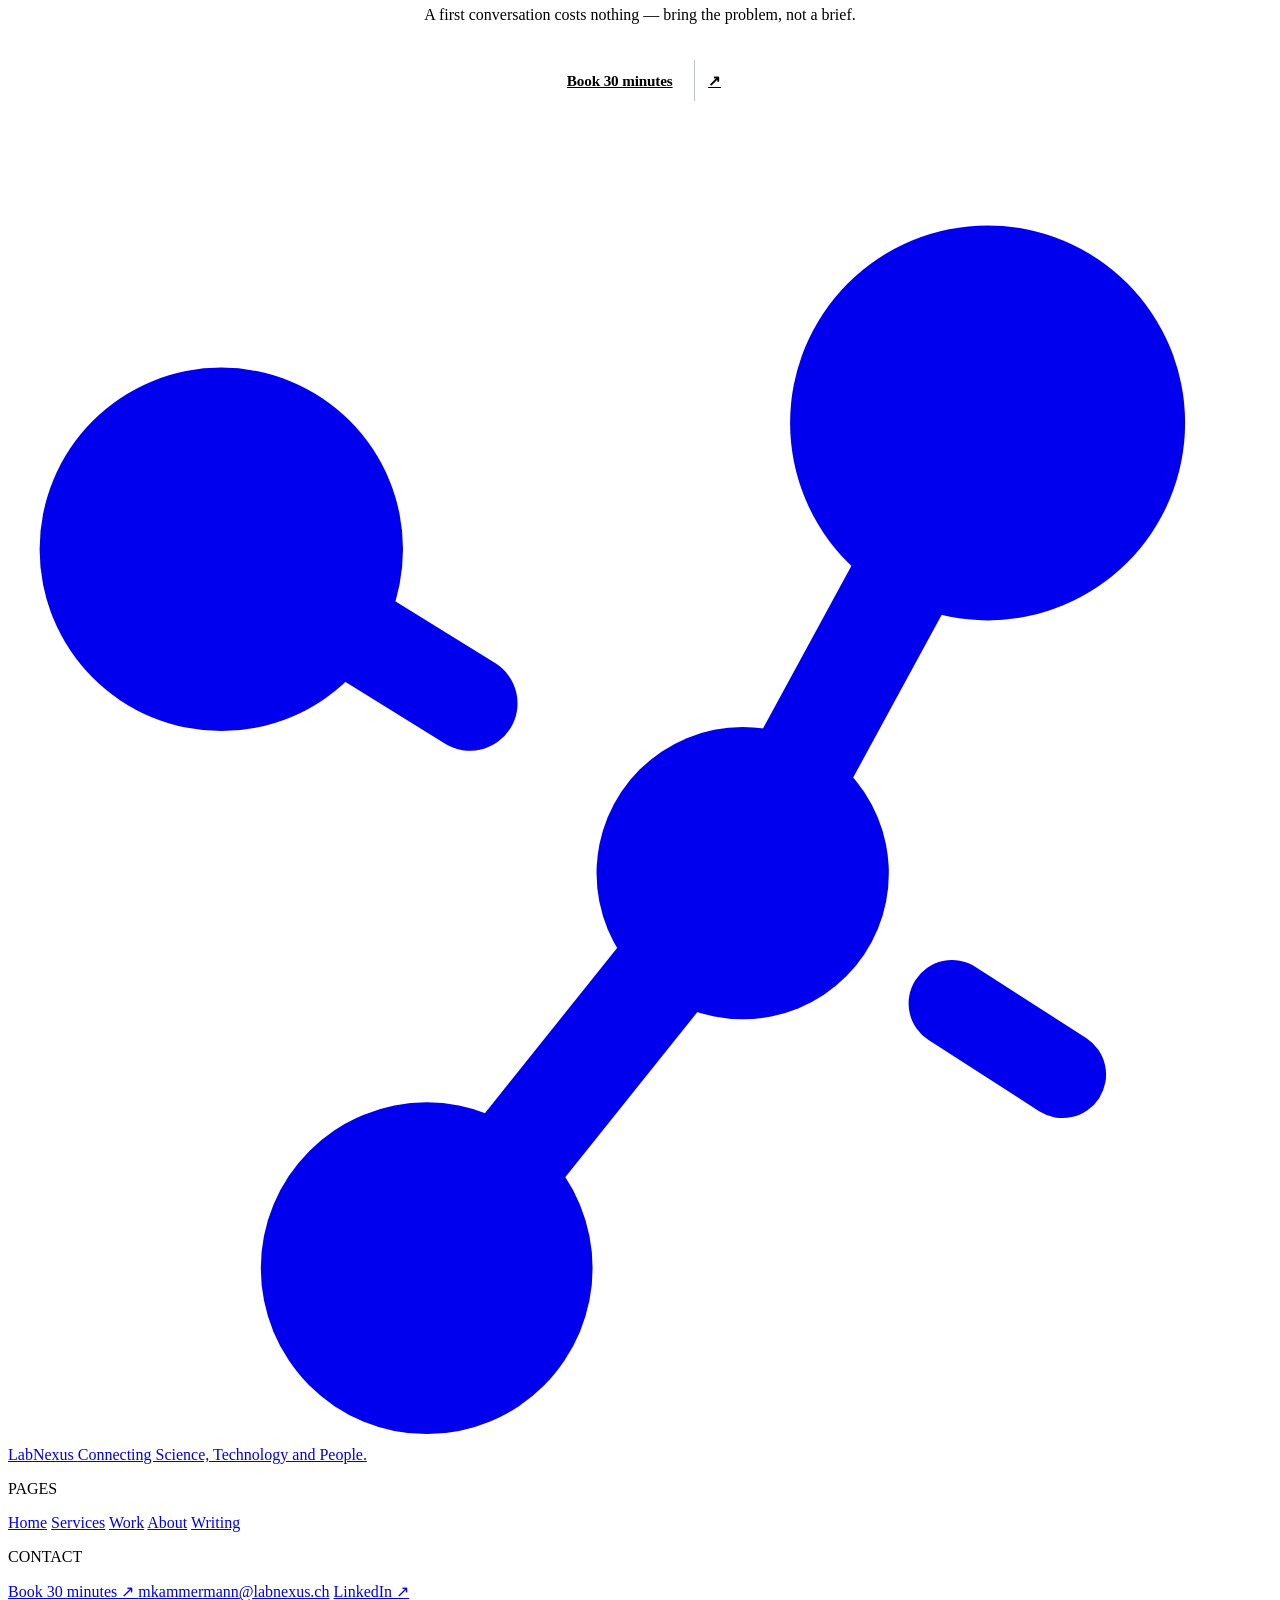
==== commit 579adab7: "site: build 2026-09-16T17:49Z" ====
--- a/about/index.html
+++ b/about/index.html
@@ -1,12 +1,12 @@
 <!DOCTYPE html><html lang="en"> <head><meta charset="utf-8"><meta name="viewport" content="width=device-width, initial-scale=1"><title>About — LabNexus</title><meta name="description" content="LabNexus is an independent Swiss consultancy for life-science organisations: one partner carries the work from analysis to running change."><meta property="og:title" content="About — LabNexus"><meta property="og:description" content="LabNexus is an independent Swiss consultancy for life-science organisations: one partner carries the work from analysis to running change."><meta property="og:type" content="website"><link rel="icon" href="data:,"><link rel="stylesheet" href="/labnexus-site/_astro/about.xK3TQkWM.css">
-<style>.field[data-astro-cid-msio56hq]{position:absolute;inset:0;width:100%;height:100%;pointer-events:none;-webkit-mask-image:radial-gradient(115% 105% at var(--field-mask),#000 0%,#000 40%,transparent 100%);mask-image:radial-gradient(115% 105% at var(--field-mask),#000 0%,#000 40%,transparent 100%)}
+<style>.swarm[data-astro-cid-pbdssku5]{position:absolute;inset:0;width:100%;height:100%;pointer-events:none;opacity:var(--swarm-alpha, 1);@media(max-width:720px){opacity:calc(var(--swarm-alpha, 1) * .45)}-webkit-mask-image:radial-gradient(115% 105% at var(--swarm-mask),#000 0%,#000 40%,transparent 100%);mask-image:radial-gradient(115% 105% at var(--swarm-mask),#000 0%,#000 40%,transparent 100%)}
 .hero[data-astro-cid-wu5dj4rx]{position:relative;overflow:hidden;padding-block:clamp(4rem,8vw,7rem)}.head[data-astro-cid-wu5dj4rx]{display:flex;align-items:flex-end;justify-content:space-between;gap:2rem;flex-wrap:wrap}.head[data-astro-cid-wu5dj4rx] .lead[data-astro-cid-wu5dj4rx]{max-width:26rem}
 .btn[data-astro-cid-vnzlvqnm]{display:inline-flex;align-items:stretch;font-family:var(--font-sans);font-weight:500;font-size:.95rem;letter-spacing:-.01em;transition:opacity .15s ease,border-color .15s ease}.text[data-astro-cid-vnzlvqnm]{display:inline-flex;align-items:center;padding:.75em 1.4em}.arrow[data-astro-cid-vnzlvqnm]{display:inline-flex;align-items:center;justify-content:center;width:2.6em}.primary[data-astro-cid-vnzlvqnm]{background:var(--gold);color:var(--navy);font-weight:600}.primary[data-astro-cid-vnzlvqnm] .arrow[data-astro-cid-vnzlvqnm]{border-left:1px solid rgba(29,56,84,.3)}.primary[data-astro-cid-vnzlvqnm]:hover{opacity:.88}.ghost[data-astro-cid-vnzlvqnm]{border:1px solid var(--hairline);color:var(--fg)}.ghost[data-astro-cid-vnzlvqnm] .arrow[data-astro-cid-vnzlvqnm]{border-left:1px solid var(--hairline)}.ghost[data-astro-cid-vnzlvqnm]:hover{border-color:var(--fg)}
 .panel[data-astro-cid-wbibpcll]{display:block;width:100%;height:auto;border-radius:12px}.portrait[data-astro-cid-qa7tv6bf]{width:100%;height:auto;border-radius:12px;aspect-ratio:4 / 5;object-fit:cover}.split[data-astro-cid-kh7btl4r]{display:grid;grid-template-columns:minmax(0,1.7fr) minmax(0,1fr);gap:clamp(2.5rem,6vw,5rem);align-items:start}.body[data-astro-cid-kh7btl4r] h2{margin-top:2.75em}.facts[data-astro-cid-kh7btl4r]{background:var(--surface);border-radius:12px;padding:clamp(1.5rem,2.5vw,2rem);position:sticky;top:2rem}.facts[data-astro-cid-kh7btl4r] dl[data-astro-cid-kh7btl4r]{margin:0;display:grid;gap:1.1rem}.row[data-astro-cid-kh7btl4r]{display:grid;gap:.2rem;border-top:1px solid var(--hairline);padding-top:.9rem}.row[data-astro-cid-kh7btl4r]:first-child{border-top:0;padding-top:0}dt[data-astro-cid-kh7btl4r]{color:var(--fg-3)}dd[data-astro-cid-kh7btl4r]{margin:0;color:var(--fg);font-weight:500}.founder[data-astro-cid-kh7btl4r]{display:grid;grid-template-columns:minmax(0,.75fr) minmax(0,1.6fr);gap:clamp(2rem,5vw,4rem);align-items:center}.who[data-astro-cid-kh7btl4r] p[data-astro-cid-kh7btl4r]{color:var(--fg-2);max-width:34rem}.who[data-astro-cid-kh7btl4r] .role[data-astro-cid-kh7btl4r]{margin:.5rem 0 1.5rem;color:var(--accent-ink)}.head[data-astro-cid-kh7btl4r]{margin-bottom:clamp(2rem,4vw,3rem)}.grid[data-astro-cid-kh7btl4r]{display:grid;grid-template-columns:1fr 1fr;gap:clamp(2rem,4vw,3.5rem)}.item[data-astro-cid-kh7btl4r]{border-top:1px solid var(--hairline);padding-top:1.5rem}.item[data-astro-cid-kh7btl4r] .h3[data-astro-cid-kh7btl4r]{margin:0 0 .6rem}.item[data-astro-cid-kh7btl4r] p[data-astro-cid-kh7btl4r]{margin:0;color:var(--fg-2);max-width:30rem}@media(max-width:900px){.split[data-astro-cid-kh7btl4r],.founder[data-astro-cid-kh7btl4r]{grid-template-columns:1fr}.facts[data-astro-cid-kh7btl4r]{position:static}.shot[data-astro-cid-kh7btl4r]{max-width:20rem}}@media(max-width:760px){.grid[data-astro-cid-kh7btl4r]{grid-template-columns:1fr}}
 .banner[data-astro-cid-frbqrhml]{background:var(--surface);border-radius:16px;padding:clamp(3rem,6vw,5rem) clamp(1.5rem,4vw,4rem);display:grid;justify-items:center;text-align:center;gap:.5rem}.sub[data-astro-cid-frbqrhml]{margin:0 0 1.75rem;color:var(--fg-2);max-width:34rem}
 </style></head> <body> <header class="dark" data-astro-cid-dmqpwcec> <div class="container bar" data-astro-cid-dmqpwcec> <a href="/labnexus-site/" class="brand" data-astro-cid-dmqpwcec><span class="logo" data-astro-cid-tvrurpns> <svg viewBox="0 0 32 32" aria-hidden="true" data-astro-cid-tvrurpns> <g stroke="currentColor" stroke-linecap="round" data-astro-cid-tvrurpns> <line x1="24.8" y1="6.2" x2="18.6" y2="17.6" stroke-width="2.6" data-astro-cid-tvrurpns></line> <line x1="18.6" y1="17.6" x2="10.6" y2="27.6" stroke-width="2.6" data-astro-cid-tvrurpns></line> <line x1="5.4" y1="9.4" x2="11.7" y2="13.3" stroke-width="2.4" data-astro-cid-tvrurpns></line> <line x1="23.9" y1="20.9" x2="26.7" y2="22.7" stroke-width="2.2" data-astro-cid-tvrurpns></line> </g> <circle cx="24.8" cy="6.2" r="5" fill="currentColor" data-astro-cid-tvrurpns></circle> <circle cx="5.4" cy="9.4" r="4.6" fill="currentColor" data-astro-cid-tvrurpns></circle> <circle cx="18.6" cy="17.6" r="3.7" fill="currentColor" data-astro-cid-tvrurpns></circle> <circle cx="10.6" cy="27.6" r="4.2" fill="currentColor" data-astro-cid-tvrurpns></circle> </svg> <span class="word" data-astro-cid-tvrurpns>Lab<span class="nexus" data-astro-cid-tvrurpns>Nexus</span></span> </span>  </a> <nav data-astro-cid-dmqpwcec> <a href="/labnexus-site/#services" data-astro-cid-dmqpwcec>Services</a><a href="/labnexus-site/work" data-astro-cid-dmqpwcec>Work</a><a href="/labnexus-site/about" data-astro-cid-dmqpwcec>About</a><a href="/labnexus-site/blog" data-astro-cid-dmqpwcec>Writing</a> <a href="https://calendar.app.google/GWzn5e6jQNoAXdLj6" target="_blank" rel="noopener noreferrer" class="cta" data-astro-cid-dmqpwcec>
 Book a call ↗
-</a> </nav> </div> </header>  <main>  <section class="hero dark" data-astro-cid-wu5dj4rx> <canvas class="field" data-nexus-field data-density="20000" data-speed="0.09" data-accent="8" data-reach="7" data-pulses="3" data-spawn="44" style="--field-mask: 85% 55%;" aria-hidden="true" data-astro-cid-msio56hq></canvas>  <script type="module">const B=h=>{const n=h.getContext("2d");if(!n)return;const u=h.parentElement??h,y=window.matchMedia("(prefers-reduced-motion: reduce)"),d=(t,e)=>{const o=Number(h.dataset[t]);return Number.isFinite(o)&&o!==0?o:e},N=d("density",13500),$=d("speed",.22),C=d("accent",12),L=d("reach",9),k=d("pulses",6),D=d("spawn",20),F=getComputedStyle(h),x=(t,e)=>F.getPropertyValue(t).trim()||e,p=t=>{const e=t.replace("#",""),o=e.length===3?e.split("").map(l=>l+l).join(""):e,a=parseInt(o,16);return`${a>>16&255},${a>>8&255},${a&255}`},Y=p(x("--green","#92c4b7")),_=p(x("--sand","#d9c3a6")),f=p(x("--gold","#e2a944"));let s=0,c=0,g=160,r=[],m=[],M=0,w=!1,b=0,E=0;const i={x:0,y:0,tx:0,ty:0},q=()=>{const t=Math.max(22,Math.min(84,Math.round(s*c/N)));g=Math.min(190,Math.max(115,Math.hypot(s,c)/L)),r=Array.from({length:t},(e,o)=>({x:Math.random()*s,y:Math.random()*c,vx:(Math.random()-.5)*$,vy:(Math.random()-.5)*$,r:1.1+Math.random()*1.4,accent:o%C===5%C})),m=[]},z=()=>{const t=u.getBoundingClientRect();if(t.width===0||t.height===0)return;s=t.width,c=t.height;const e=Math.min(2,window.devicePixelRatio||1);h.width=Math.round(s*e),h.height=Math.round(c*e),n.setTransform(e,0,0,e,0,0),q()},G=()=>{if(m.length>=k||r.length<2)return;const t=r[Math.random()*r.length|0],e=r.filter(o=>o!==t&&Math.hypot(o.x-t.x,o.y-t.y)<g);e.length!==0&&m.push({a:t,b:e[Math.random()*e.length|0],t:0,speed:.012+Math.random()*.012})},V=t=>{for(const e of r)e.x+=e.vx*t,e.y+=e.vy*t,e.x<-40&&(e.x=s+40),e.x>s+40&&(e.x=-40),e.y<-40&&(e.y=c+40),e.y>c+40&&(e.y=-40);m=m.filter(e=>(e.t+=e.speed*t,e.t<=1)),E+=t,E>D&&(E=0,G()),i.x+=(i.tx-i.x)*.04*t,i.y+=(i.ty-i.y)*.04*t},A=()=>{n.clearRect(0,0,s,c),n.save(),n.translate(i.x,i.y),n.lineWidth=1;for(let t=0;t<r.length;t++)for(let e=t+1;e<r.length;e++){const o=r[t],a=r[e],l=o.x-a.x,j=o.y-a.y,T=Math.hypot(l,j);T>=g||(n.strokeStyle=`rgba(${Y},${(1-T/g)*.36})`,n.beginPath(),n.moveTo(o.x,o.y),n.lineTo(a.x,a.y),n.stroke())}for(const t of r){if(t.accent){const e=n.createRadialGradient(t.x,t.y,0,t.x,t.y,16);e.addColorStop(0,`rgba(${f},0.34)`),e.addColorStop(1,`rgba(${f},0)`),n.fillStyle=e,n.beginPath(),n.arc(t.x,t.y,16,0,Math.PI*2),n.fill()}n.fillStyle=t.accent?`rgba(${f},0.9)`:`rgba(${_},0.62)`,n.beginPath(),n.arc(t.x,t.y,t.accent?t.r+.5:t.r,0,Math.PI*2),n.fill()}for(const t of m){const e=t.a.x+(t.b.x-t.a.x)*t.t,o=t.a.y+(t.b.y-t.a.y)*t.t,a=Math.sin(t.t*Math.PI),l=n.createRadialGradient(e,o,0,e,o,9);l.addColorStop(0,`rgba(${f},${.55*a})`),l.addColorStop(1,`rgba(${f},0)`),n.fillStyle=l,n.beginPath(),n.arc(e,o,9,0,Math.PI*2),n.fill(),n.fillStyle=`rgba(255,255,255,${.7*a})`,n.beginPath(),n.arc(e,o,1.5,0,Math.PI*2),n.fill()}n.restore()},I=t=>{const e=Math.min(3,(t-b)/16.67)||1;b=t,V(e),A(),M=requestAnimationFrame(I)},S=()=>{w||y.matches||(w=!0,b=performance.now(),M=requestAnimationFrame(I))},P=()=>{w=!1,cancelAnimationFrame(M)},v=()=>{z(),y.matches?(P(),A()):S()};let R=0;window.addEventListener("resize",()=>{clearTimeout(R),R=window.setTimeout(v,150)}),window.matchMedia("(hover: hover)").matches&&window.addEventListener("pointermove",t=>{const e=u.getBoundingClientRect();i.tx=(t.clientX-e.width/2)/e.width*-24,i.ty=(t.clientY-e.height/2)/e.height*-14}),document.addEventListener("visibilitychange",()=>{document.hidden?P():y.matches||S()}),new IntersectionObserver(([t])=>t.isIntersecting?S():P(),{threshold:0}).observe(u),y.addEventListener("change",v),v()};document.querySelectorAll("canvas[data-nexus-field]").forEach(B);</script> <div class="container head" data-astro-cid-wu5dj4rx> <div data-astro-cid-wu5dj4rx> <p class="label">About</p> <h1 class="h1" data-astro-cid-wu5dj4rx>Small on purpose</h1> </div> <p class="lead" data-astro-cid-wu5dj4rx>An independent Swiss consultancy for life-science organisations. One partner carries the work from analysis to running change — which caps how much we take on, and is the point.</p> </div> </section>  <section class="section light" data-astro-cid-kh7btl4r> <div class="container split" data-astro-cid-kh7btl4r> <div class="prose body" data-astro-cid-kh7btl4r> <p data-astro-cid-kh7btl4r>
+</a> </nav> </div> </header>  <main>  <section class="hero dark" data-astro-cid-wu5dj4rx> <canvas class="swarm" data-nexus-swarm data-density="13000" data-speed="0.6" data-lag="3.6" data-spread="0.5" data-glow="26" data-accent="6" data-pull="0.7" data-buzz="0.16" data-homex="0.79" data-homey="0.55" style="--swarm-mask: 79% 55%; --swarm-alpha: 0.55;" aria-hidden="true" data-astro-cid-pbdssku5></canvas>  <script type="module" src="/labnexus-site/_astro/NexusSwarm.astro_astro_type_script_index_0_lang.Hwxk6lJP.js"></script> <div class="container head" data-astro-cid-wu5dj4rx> <div data-astro-cid-wu5dj4rx> <p class="label">About</p> <h1 class="h1" data-astro-cid-wu5dj4rx>Small on purpose</h1> </div> <p class="lead" data-astro-cid-wu5dj4rx>An independent Swiss consultancy for life-science organisations. One partner carries the work from analysis to running change — which caps how much we take on, and is the point.</p> </div> </section>  <section class="section light" data-astro-cid-kh7btl4r> <div class="container split" data-astro-cid-kh7btl4r> <div class="prose body" data-astro-cid-kh7btl4r> <p data-astro-cid-kh7btl4r>
 We work where the science is not the bottleneck. In most of the
           organisations we are called into, the constraint is not the chemistry
           or the biology — it is the systems around it, the handovers between
